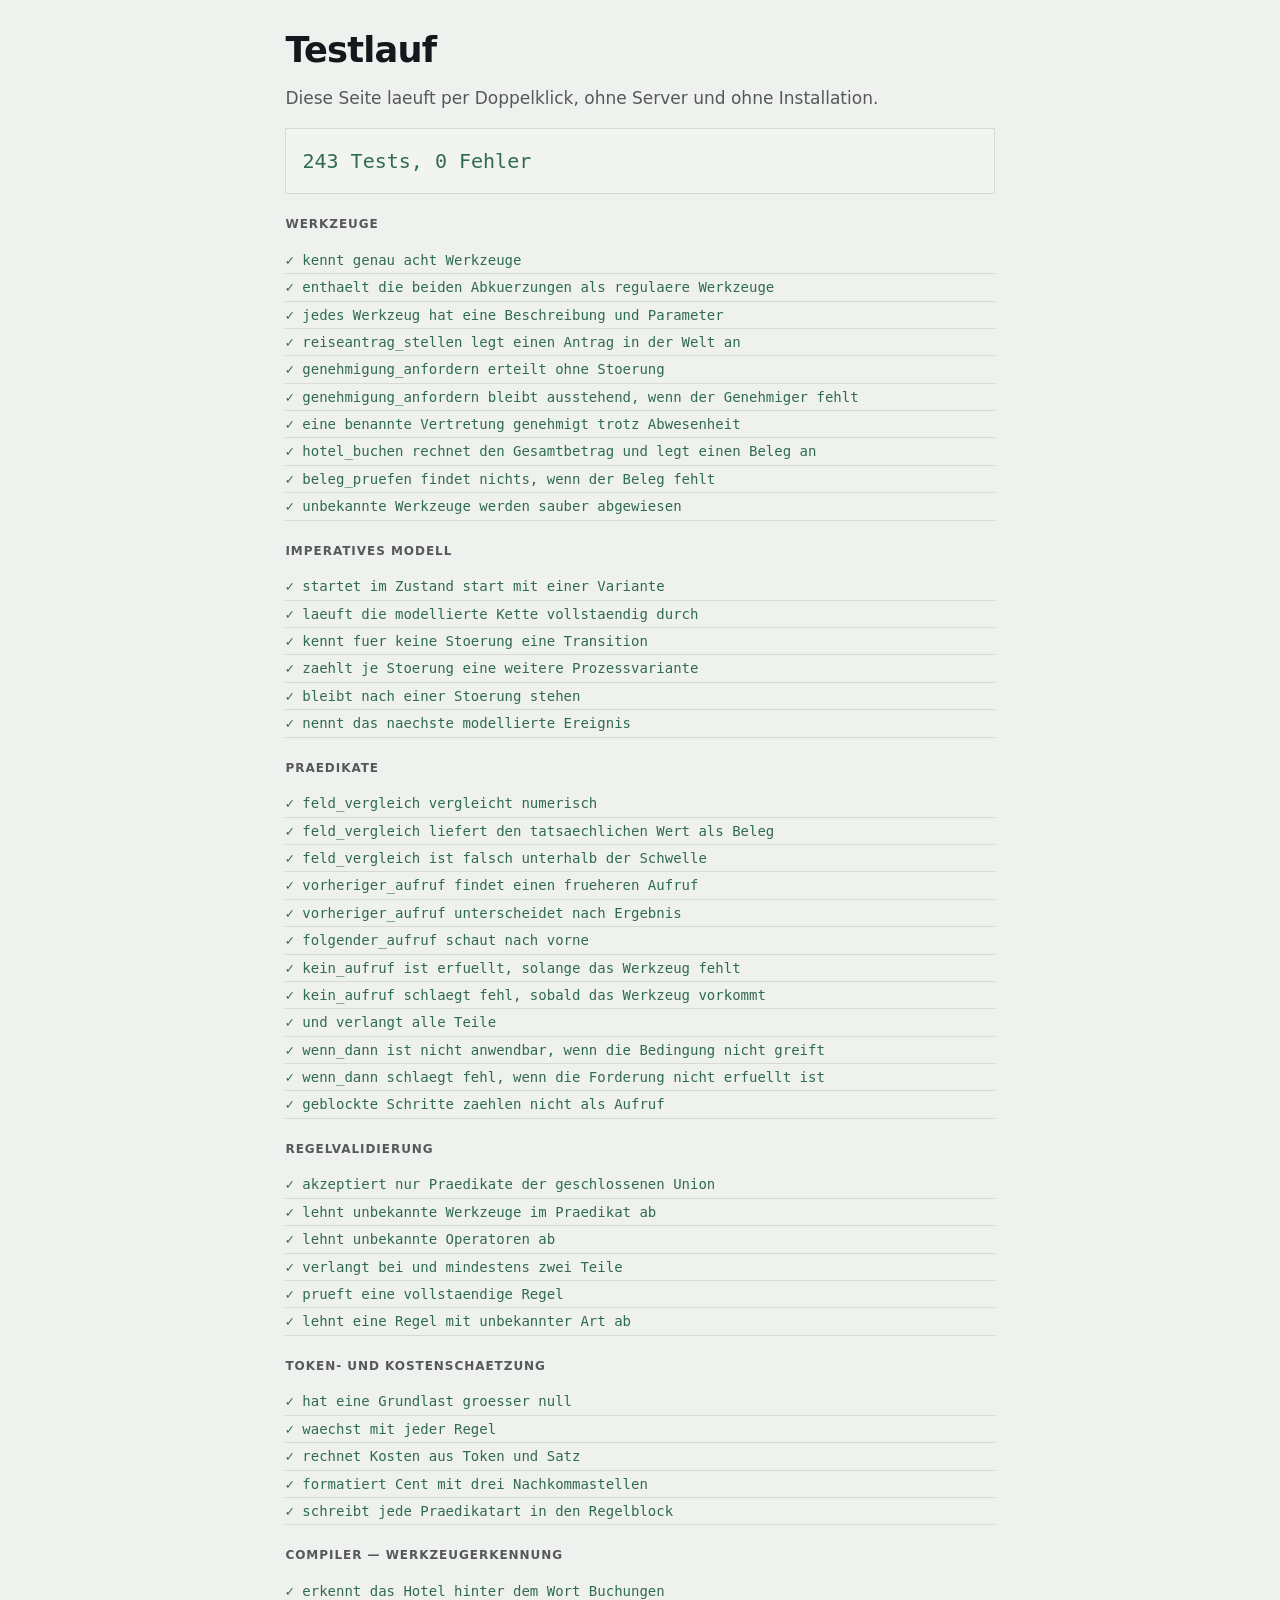
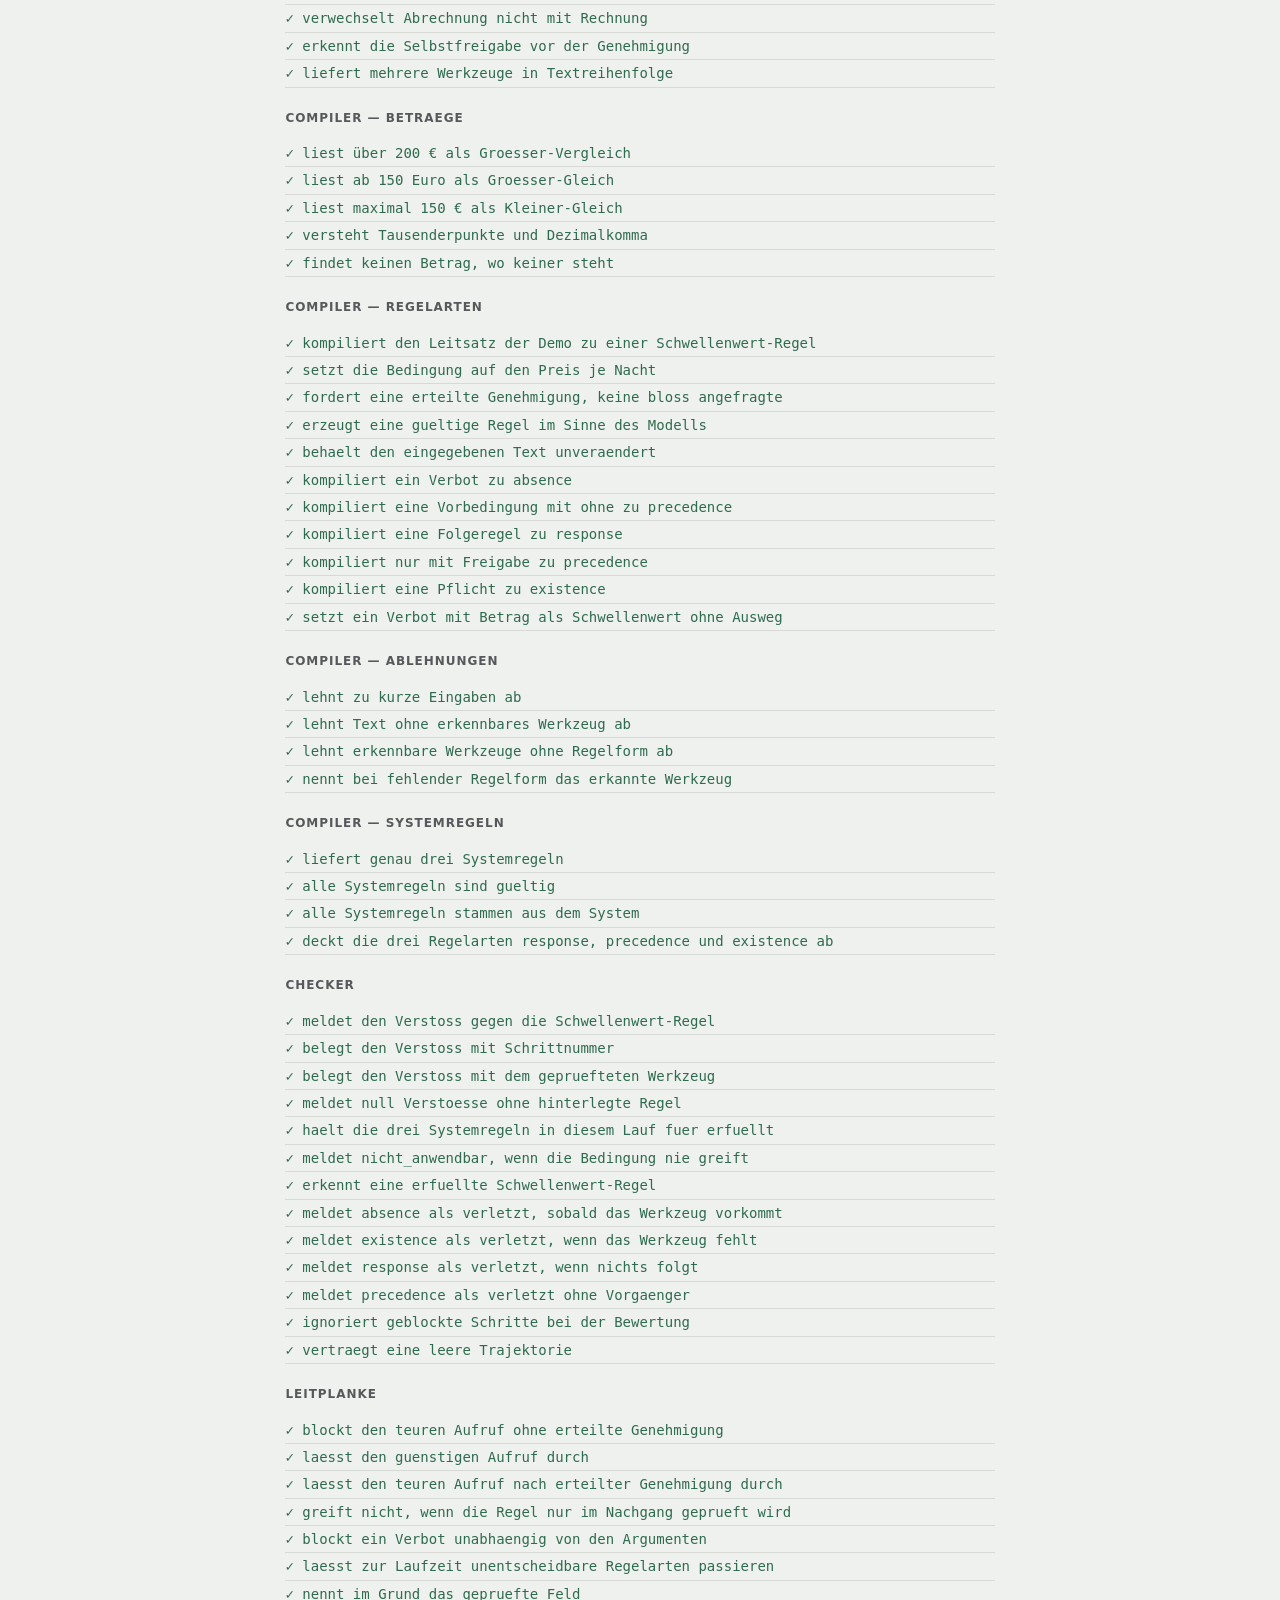
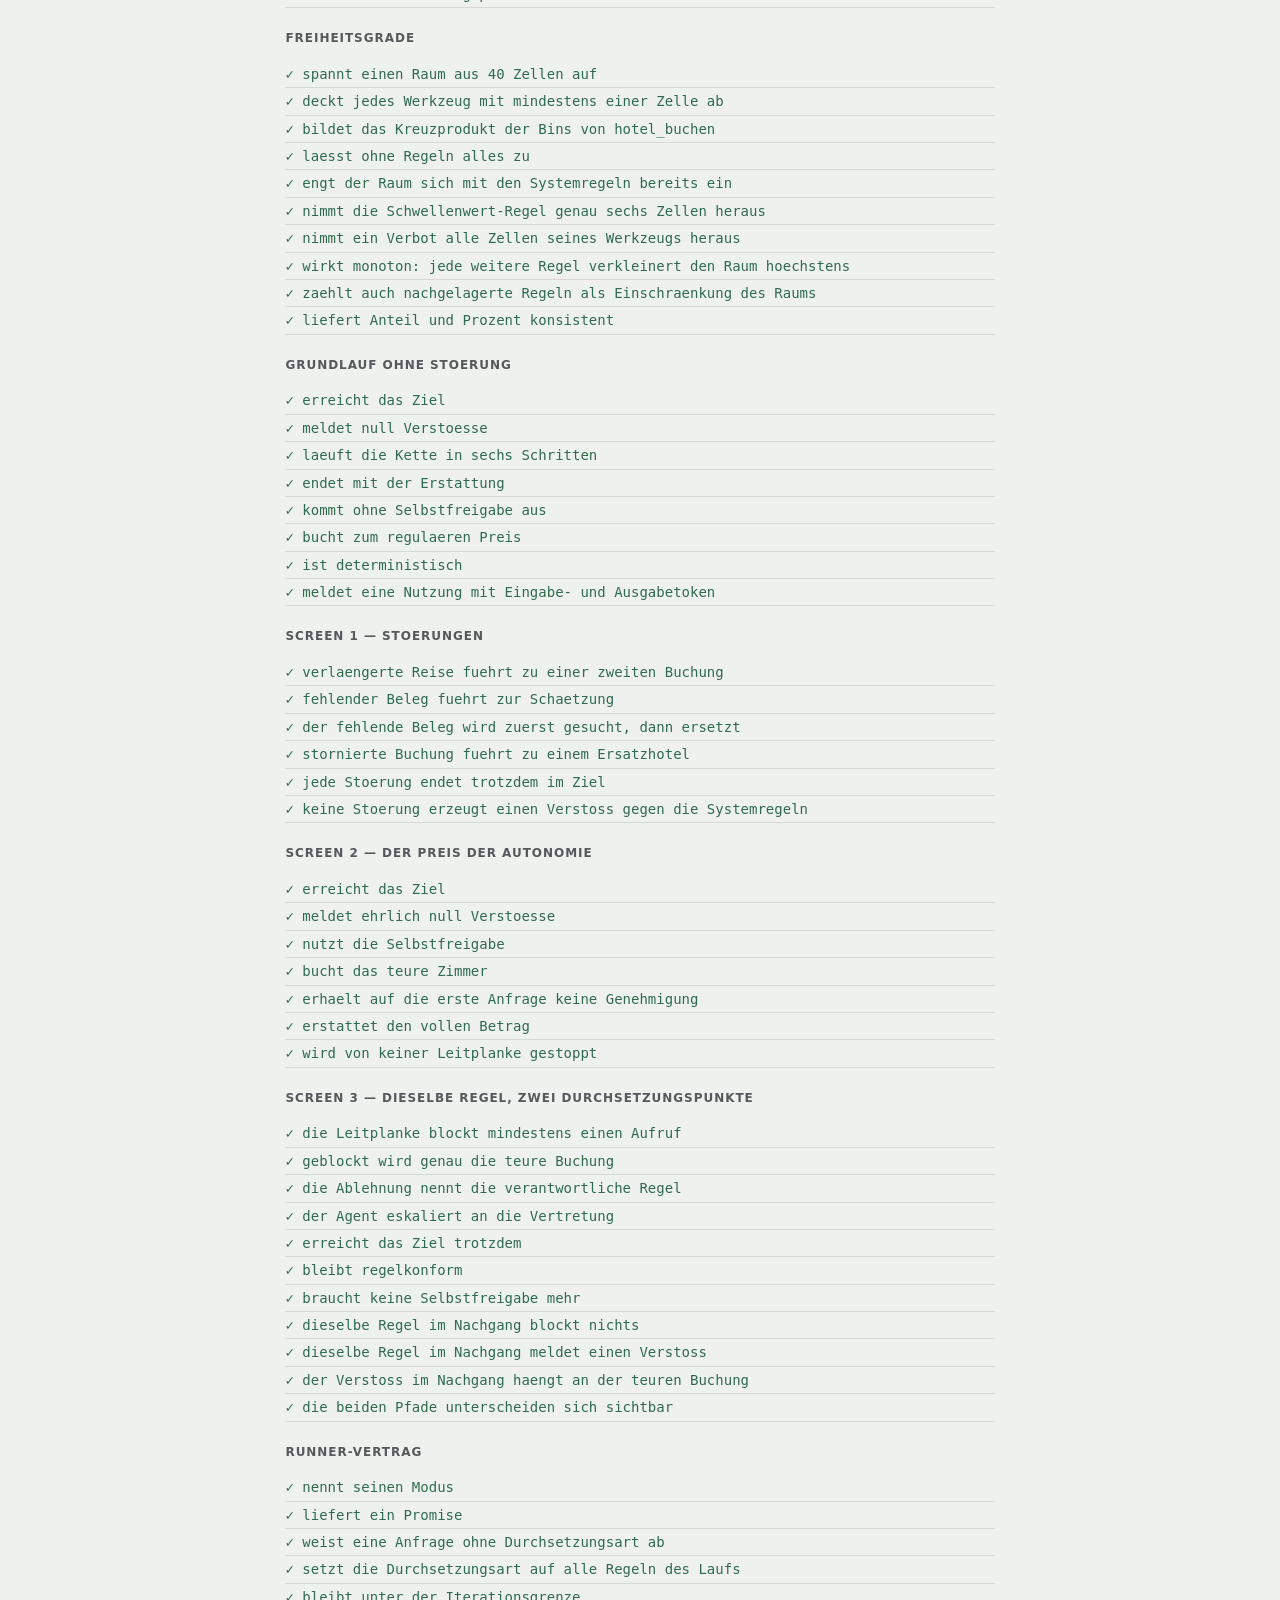
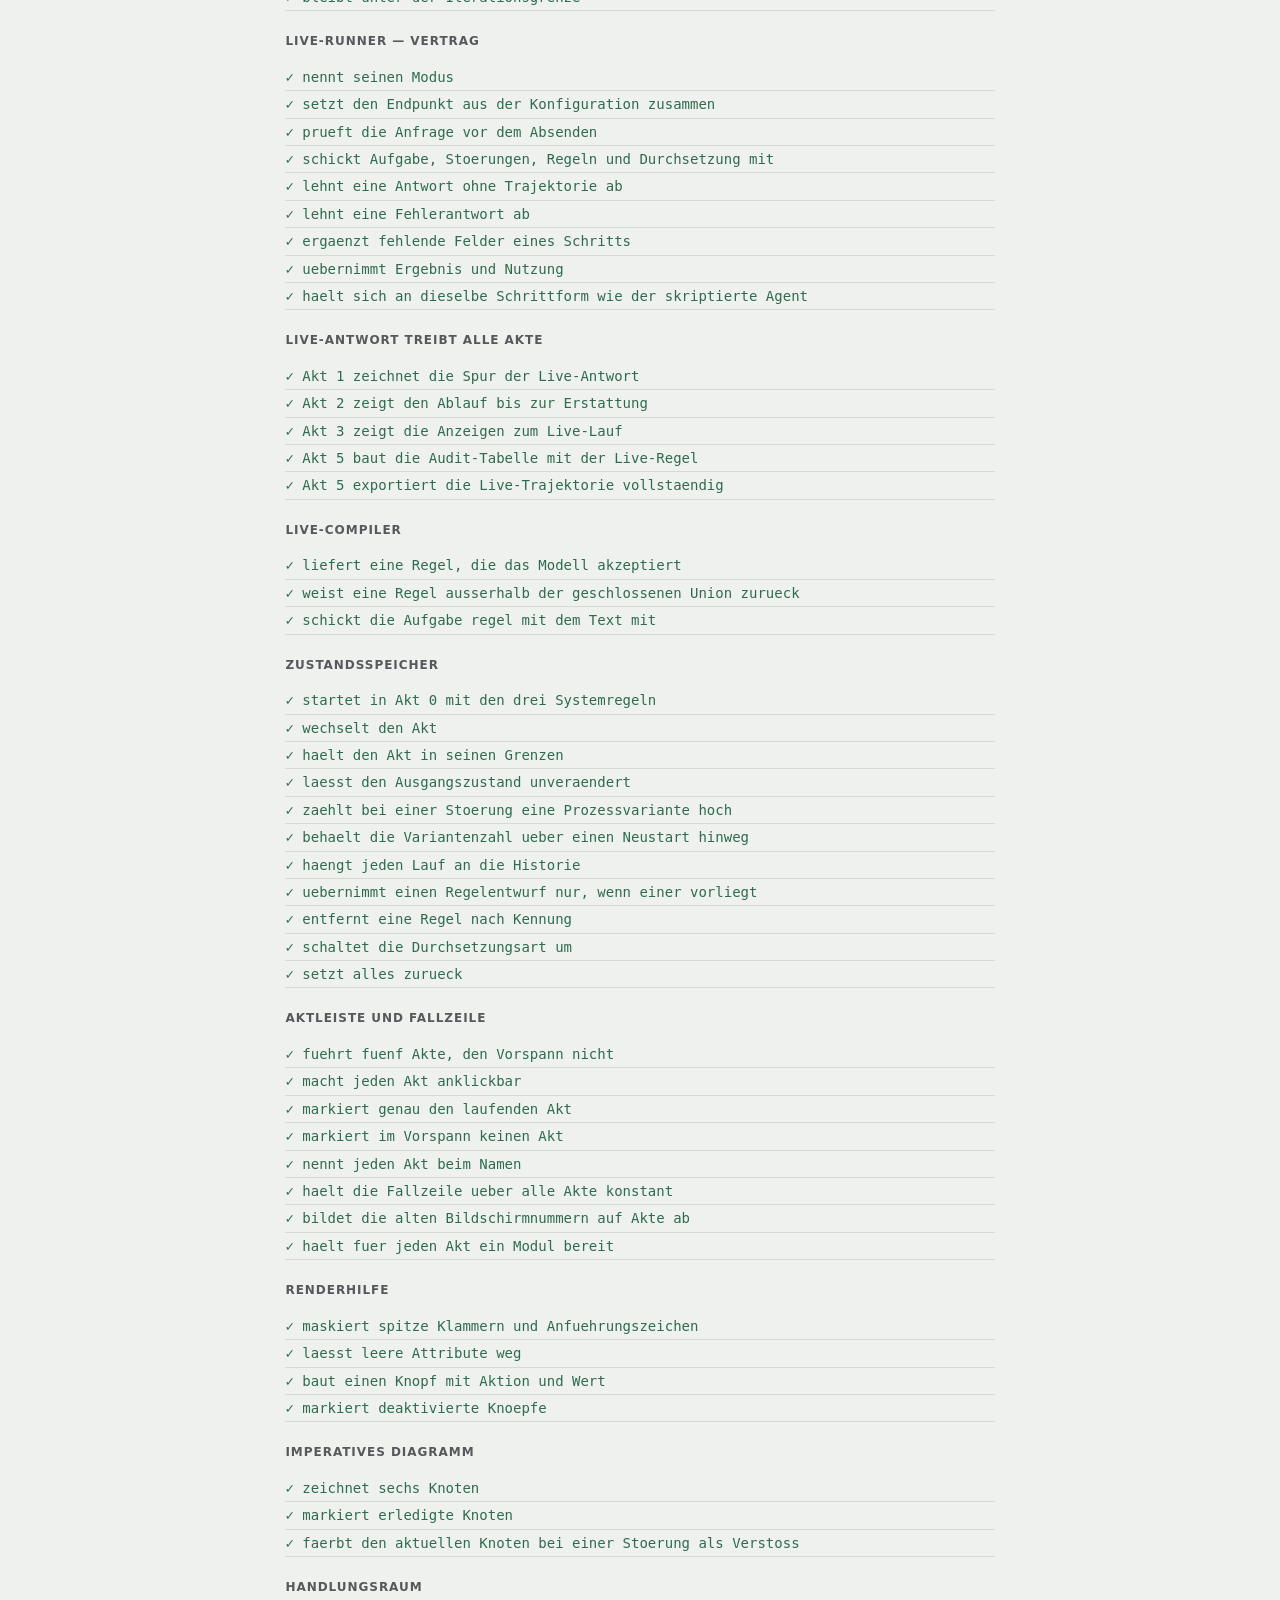
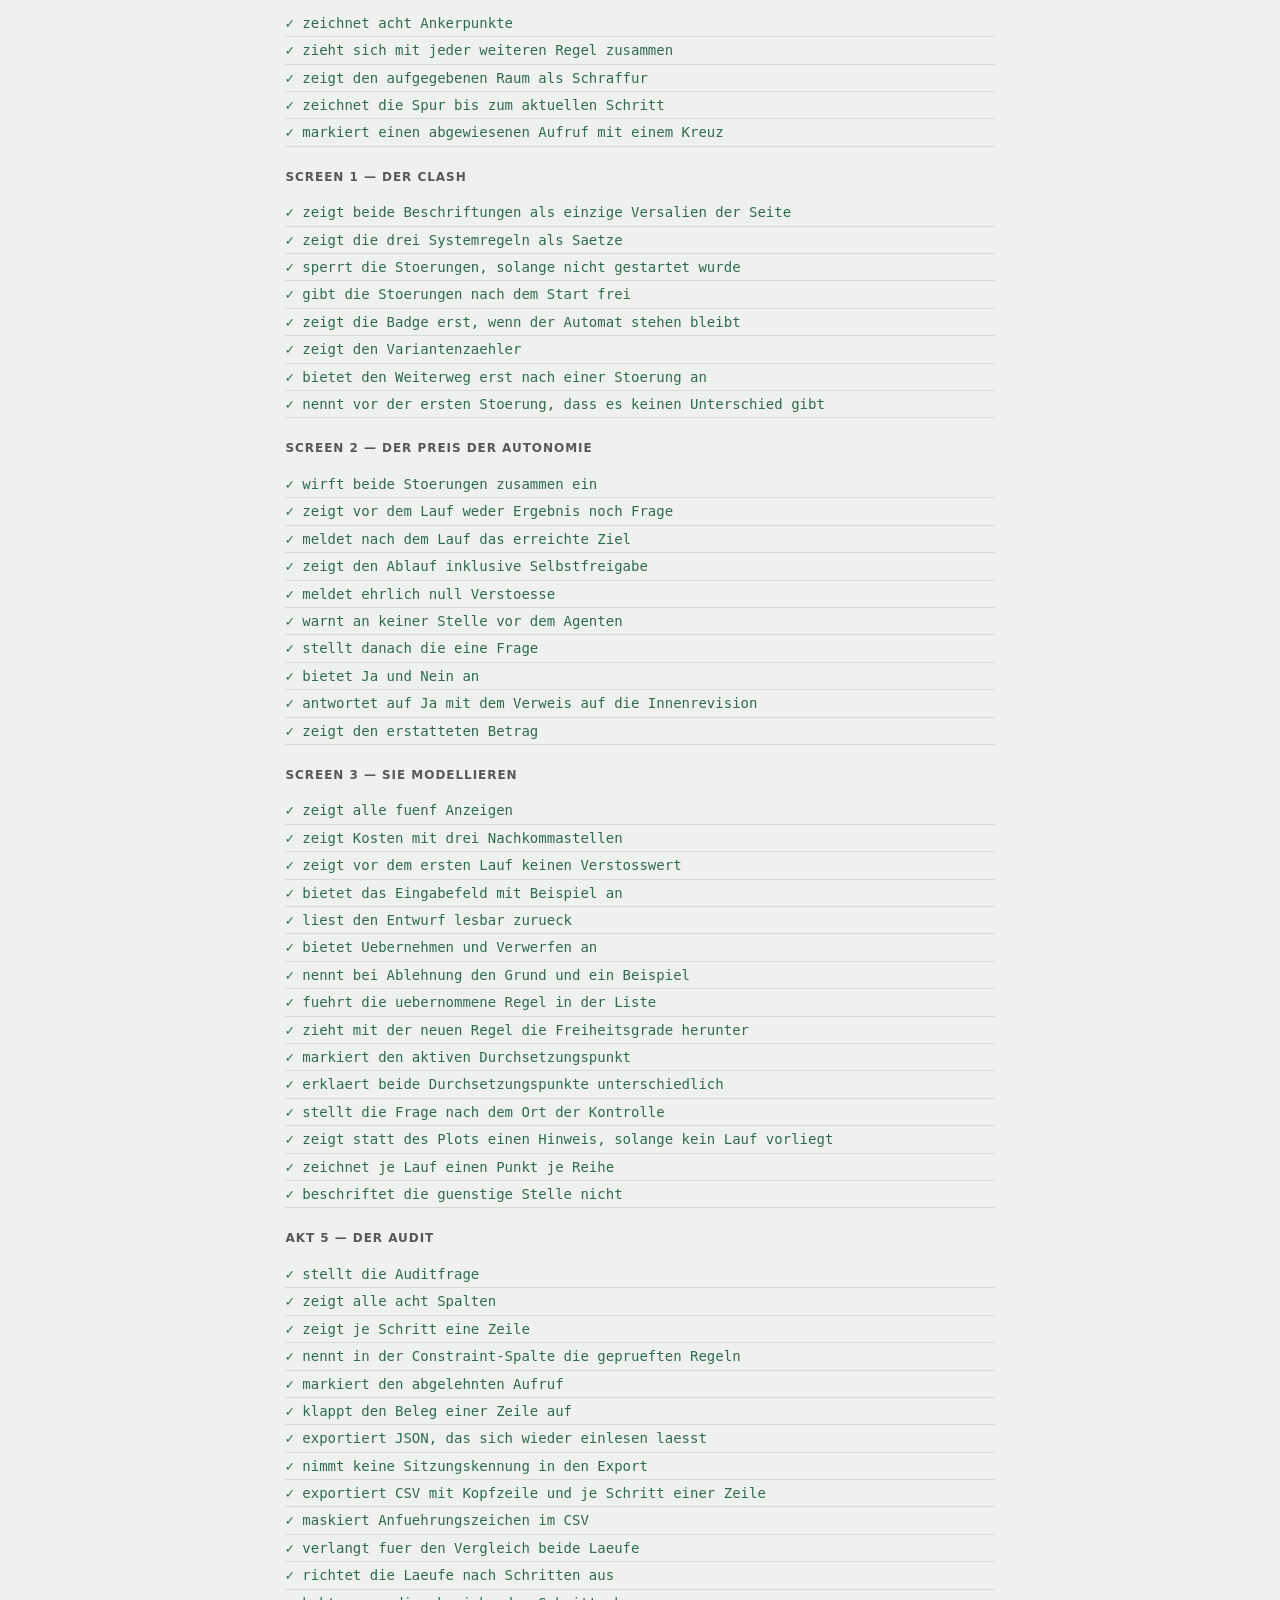
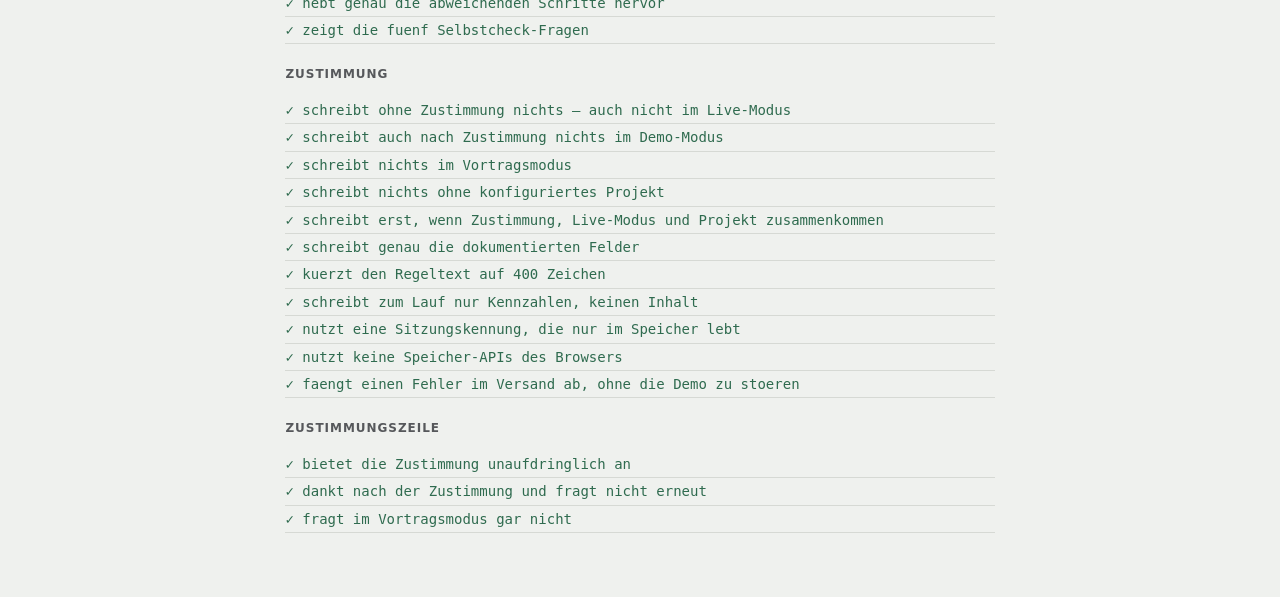
==== tests.html @ 9f754ac6 "v2-01: five-act spine, persistent case header, ?akt routing Co-Authored-By: Claude Sonnet 5 <noreply" ====
<!DOCTYPE html>
<html lang="de">
<head>
<meta charset="utf-8">
<meta name="viewport" content="width=device-width, initial-scale=1">
<title>Tests — Handlungsraum-Sandbox</title>
<link rel="stylesheet" href="styles/tokens.css">
<link rel="stylesheet" href="styles/base.css">
<link rel="stylesheet" href="styles/tests.css">
</head>
<body class="testseite">

<h1>Testlauf</h1>
<p class="testseite__hinweis">Diese Seite laeuft per Doppelklick, ohne Server und ohne Installation.</p>
<div id="ergebnis" aria-live="polite">Laeuft …</div>

<!-- LADEREIHENFOLGE — identisch zu index.html -->
<script src="src/config.js"></script>
<script src="src/domain/tools.js"></script>
<script src="src/domain/imperative.js"></script>
<script src="src/domain/constraints.js"></script>
<script src="src/domain/compiler.js"></script>
<script src="src/domain/checker.js"></script>
<script src="src/domain/guardrail.js"></script>
<script src="src/domain/freedom.js"></script>
<script src="src/domain/tokens.js"></script>
<script src="src/agent/runner.js"></script>
<script src="src/agent/mockRunner.js"></script>
<script src="src/agent/liveRunner.js"></script>
<script src="src/state/store.js"></script>
<script src="src/ui/copy.de.js"></script>
<script src="src/ui/render.js"></script>
<script src="src/logging.js"></script>
<script src="src/ui/components/handlungsraum.js"></script>
<script src="src/ui/components/fsmDiagramm.js"></script>
<script src="src/ui/components/zaehler.js"></script>
<script src="src/ui/components/plot.js"></script>
<script src="src/ui/components/logTabelle.js"></script>
<script src="src/ui/screens/auftrag.js"></script>
<script src="src/ui/screens/clash.js"></script>
<script src="src/ui/screens/preis.js"></script>
<script src="src/ui/screens/regeln.js"></script>
<script src="src/ui/screens/architektur.js"></script>
<script src="src/ui/screens/audit.js"></script>
<!-- main.js bewusst nicht: die Testseite startet die App nicht -->
<!-- ENDE LADEREIHENFOLGE -->

<script src="tests/harness.js"></script>
<script src="tests/domain.test.js"></script>
<script src="tests/compiler.test.js"></script>
<script src="tests/checker.test.js"></script>
<script src="tests/freedom.test.js"></script>
<script src="tests/mockRunner.test.js"></script>
<script src="tests/liveRunner.test.js"></script>
<script src="tests/ui.test.js"></script>
<script src="tests/logging.test.js"></script>
<script>
  HR.test.run(document.getElementById('ergebnis'));
</script>

</body>
</html>
---- styles/tokens.css ----
/* Reihenfolge aller Layer, einmal deklariert. Danach ist die Dateireihenfolge egal. */
@layer tokens, base, layout, imperativ, deklarativ, components, screens;

@layer tokens {
  :root {
    /* Palette — es wird nichts ausserhalb dieser Werte verwendet. */
    --ink:        #14171C;
    --paper:      #EFF1EE;
    --imperativ:  #2B4C7E;
    --deklarativ: #A8762C;
    --verstoss:   #A6321E;
    --raster:     #D6D9D4;

    /* Abgeleitete Toene, ausschliesslich aus der Palette gemischt. */
    /* Beide Toene sind auf mindestens 4.5:1 gegen --paper eingestellt.
       Wer sie aendert, prueft den Kontrast erneut. */
    --ink-mittel: color-mix(in srgb, var(--ink) 70%, var(--paper));   /* ~6.3:1 */
    --ink-leise:  color-mix(in srgb, var(--ink) 62%, var(--paper));   /* ~4.6:1 */
    --paper-hoch: color-mix(in srgb, var(--paper) 82%, #FFFFFF);
    --imperativ-weich: color-mix(in srgb, var(--imperativ) 12%, var(--paper));
    --deklarativ-weich: color-mix(in srgb, var(--deklarativ) 14%, var(--paper));
    --verstoss-weich: color-mix(in srgb, var(--verstoss) 12%, var(--paper));
    /* Ocker traegt als Flaeche, aber nicht als Text: abgedunkelt auf ~5:1. */
    --deklarativ-text: color-mix(in srgb, var(--deklarativ) 75%, var(--ink));
    --gruen: #2F6B4F;

    /* Typografie — nur Systemschriften, bewusst gesetzt. */
    --font-display: ui-sans-serif, "Segoe UI Variable Display", "Segoe UI", system-ui, sans-serif;
    --font-body:    ui-sans-serif, "Segoe UI", system-ui, sans-serif;
    --font-mono:    ui-monospace, "Cascadia Mono", "SF Mono", "DejaVu Sans Mono", monospace;

    --display-size: clamp(2rem, 1.2rem + 2.6vw, 3.25rem);
    --display-weight: 680;
    --display-tracking: -0.022em;
    --display-leading: 1.05;

    --body-size: 1.0625rem;
    --body-leading: 1.6;
    --mass: 62ch;

    --label-size: 0.75rem;
    --label-tracking: 0.08em;

    /* 8px-Raster — die imperative Seite haelt sich strikt daran. */
    --r1: 8px;  --r2: 16px; --r3: 24px; --r4: 32px;
    --r6: 48px; --r8: 64px;

    --haarlinie: 1px;
    --radius: 2px;
    --radius-weich: 14px;

    --takt-schnell: 140ms;
    --takt-pfad: 600ms;
    --ease-weich: cubic-bezier(.22, .61, .36, 1);
  }

  /* Vortragsmodus: alles eine Stufe groesser, gleiche Proportionen. */
  :root.vortrag {
    --body-size: 1.25rem;
    --display-size: clamp(2.6rem, 1.6rem + 3.2vw, 4rem);
    --label-size: 0.875rem;
  }
}
---- styles/base.css ----
@layer base {
  *, *::before, *::after { box-sizing: border-box; }

  html { -webkit-text-size-adjust: 100%; }

  body {
    margin: 0;
    background: var(--paper);
    color: var(--ink);
    font-family: var(--font-body);
    font-size: var(--body-size);
    line-height: var(--body-leading);
    font-weight: 400;
  }

  h1, h2, h3 {
    font-family: var(--font-display);
    font-weight: var(--display-weight);
    letter-spacing: var(--display-tracking);
    line-height: var(--display-leading);
    margin: 0 0 var(--r2);
    text-wrap: balance;
  }
  h1 { font-size: var(--display-size); }
  h2 { font-size: clamp(1.35rem, 1.1rem + 0.9vw, 1.85rem); }
  h3 { font-size: 1.0625rem; letter-spacing: -0.012em; }

  p { margin: 0 0 var(--r2); max-width: var(--mass); }

  /* Emphase traegt die Farbe, nicht die Strichstaerke. */
  strong { font-weight: 400; color: var(--deklarativ-text); }
  em { font-style: normal; color: var(--imperativ); }

  code, kbd, samp, .mono {
    font-family: var(--font-mono);
    font-variant-numeric: tabular-nums;
    font-size: 0.9375em;
  }

  a { color: var(--imperativ); text-underline-offset: 3px; }
  a:hover { color: var(--ink); }

  button {
    font: inherit;
    color: inherit;
    cursor: pointer;
  }

  :where(a, button, input, [tabindex]):focus-visible {
    outline: 2px solid var(--ink);
    outline-offset: 2px;
    border-radius: var(--radius);
  }

  [hidden] { display: none !important; }

  .sprungmarke {
    position: absolute;
    left: -9999px;
    top: var(--r1);
    background: var(--ink);
    color: var(--paper);
    padding: var(--r1) var(--r2);
    z-index: 10;
  }
  .sprungmarke:focus { left: var(--r1); }

  .nur-screenreader {
    position: absolute; width: 1px; height: 1px;
    padding: 0; margin: -1px; overflow: hidden;
    clip: rect(0 0 0 0); white-space: nowrap; border: 0;
  }

  @media (prefers-reduced-motion: reduce) {
    *, *::before, *::after {
      animation-duration: 1ms !important;
      animation-iteration-count: 1 !important;
      transition-duration: 1ms !important;
    }
  }
}
---- styles/tests.css ----
.testseite {
  max-width: 70ch;
  margin: 0 auto;
  padding: var(--r4) var(--r3) var(--r8);
}
.testseite h1 { font-size: clamp(1.6rem, 1.2rem + 1.4vw, 2.2rem); }
.testseite__hinweis { color: var(--ink-mittel); }

.t-summary {
  font-family: var(--font-mono);
  font-variant-numeric: tabular-nums;
  font-size: 1.25rem;
  padding: var(--r2);
  border: var(--haarlinie) solid var(--raster);
  background: var(--paper-hoch);
}
.t-suite { margin-top: var(--r3); }
.t-suite h2 {
  font-size: 0.75rem; text-transform: uppercase; letter-spacing: 0.08em;
  color: var(--ink-mittel); font-family: var(--font-body); font-weight: 600;
}
.t-suite ul { list-style: none; margin: 0; padding: 0; }
.t-suite li {
  font-family: var(--font-mono);
  font-size: 0.875rem;
  padding: 2px 0;
  border-bottom: var(--haarlinie) solid var(--raster);
}
.t-suite code { color: var(--verstoss); display: inline-block; padding-left: 1.5em; }
.is-gruen { color: var(--gruen); }
.is-rot { color: var(--verstoss); }
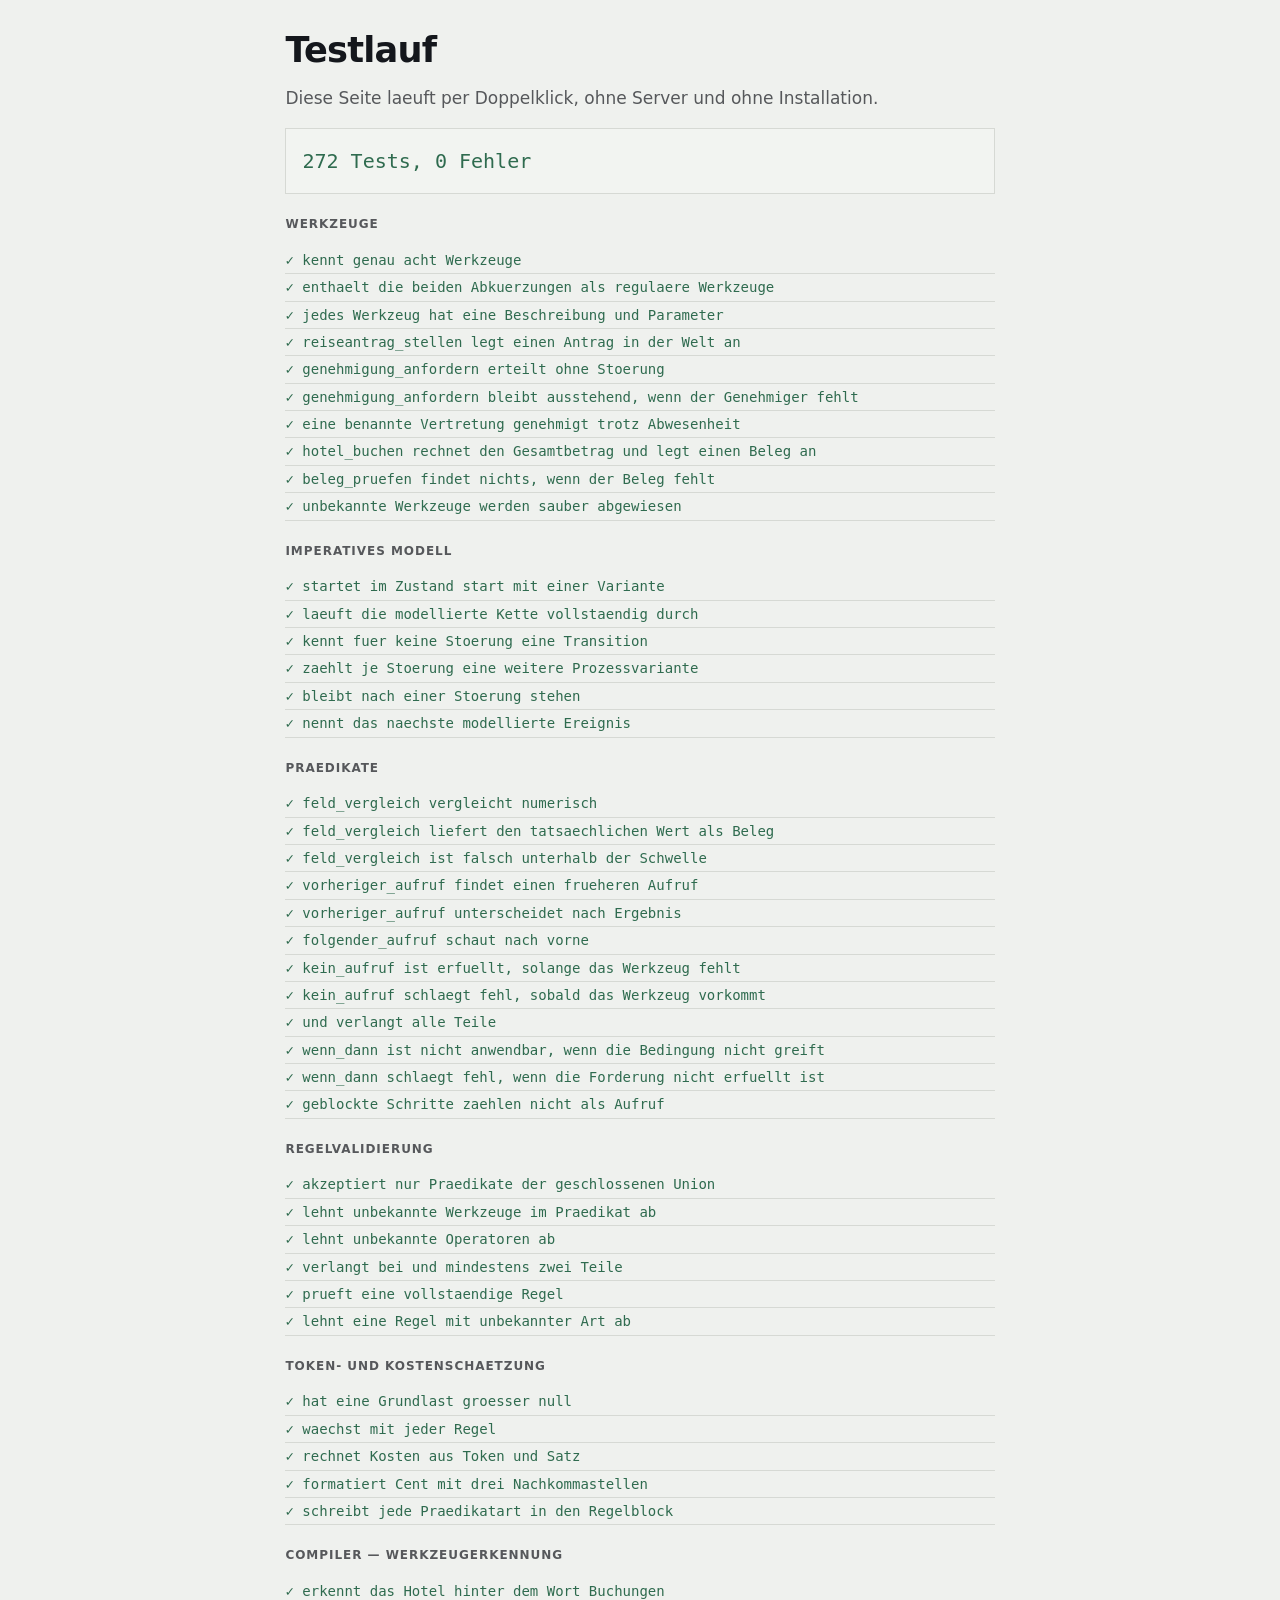
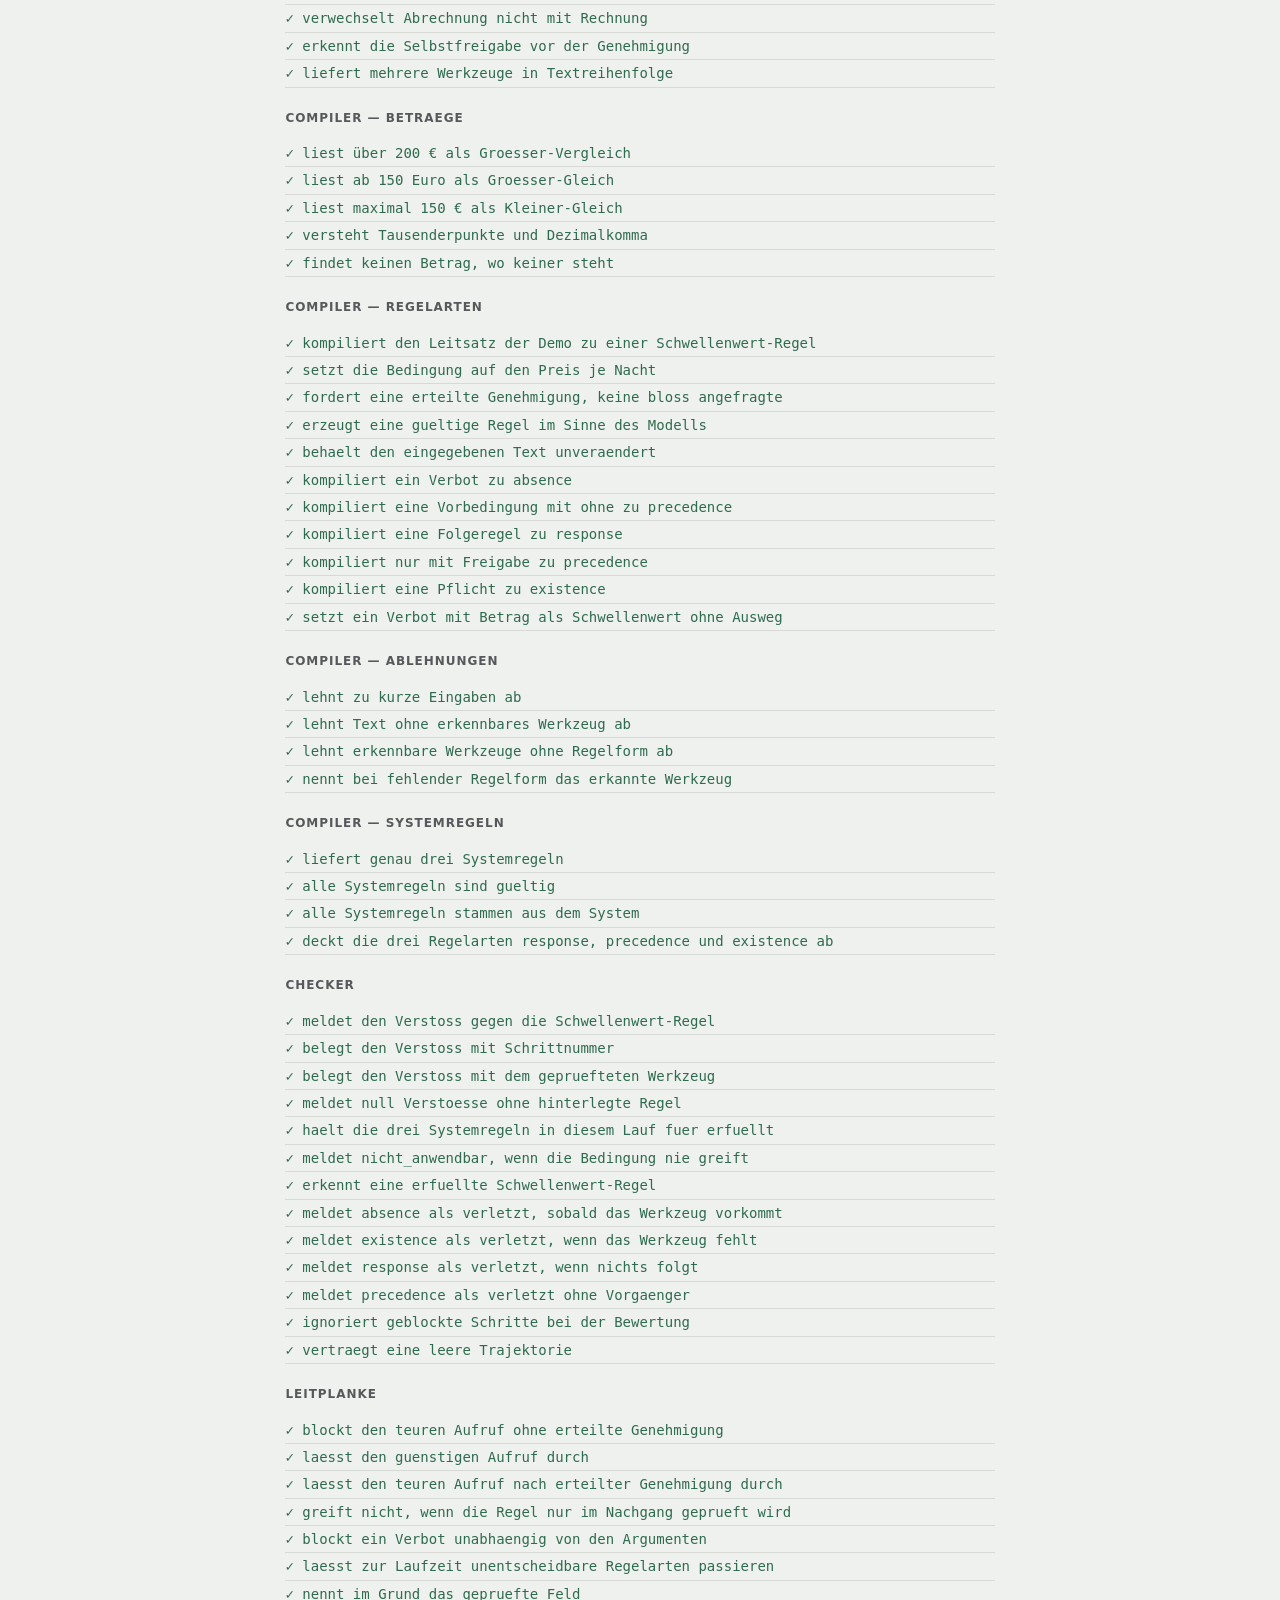
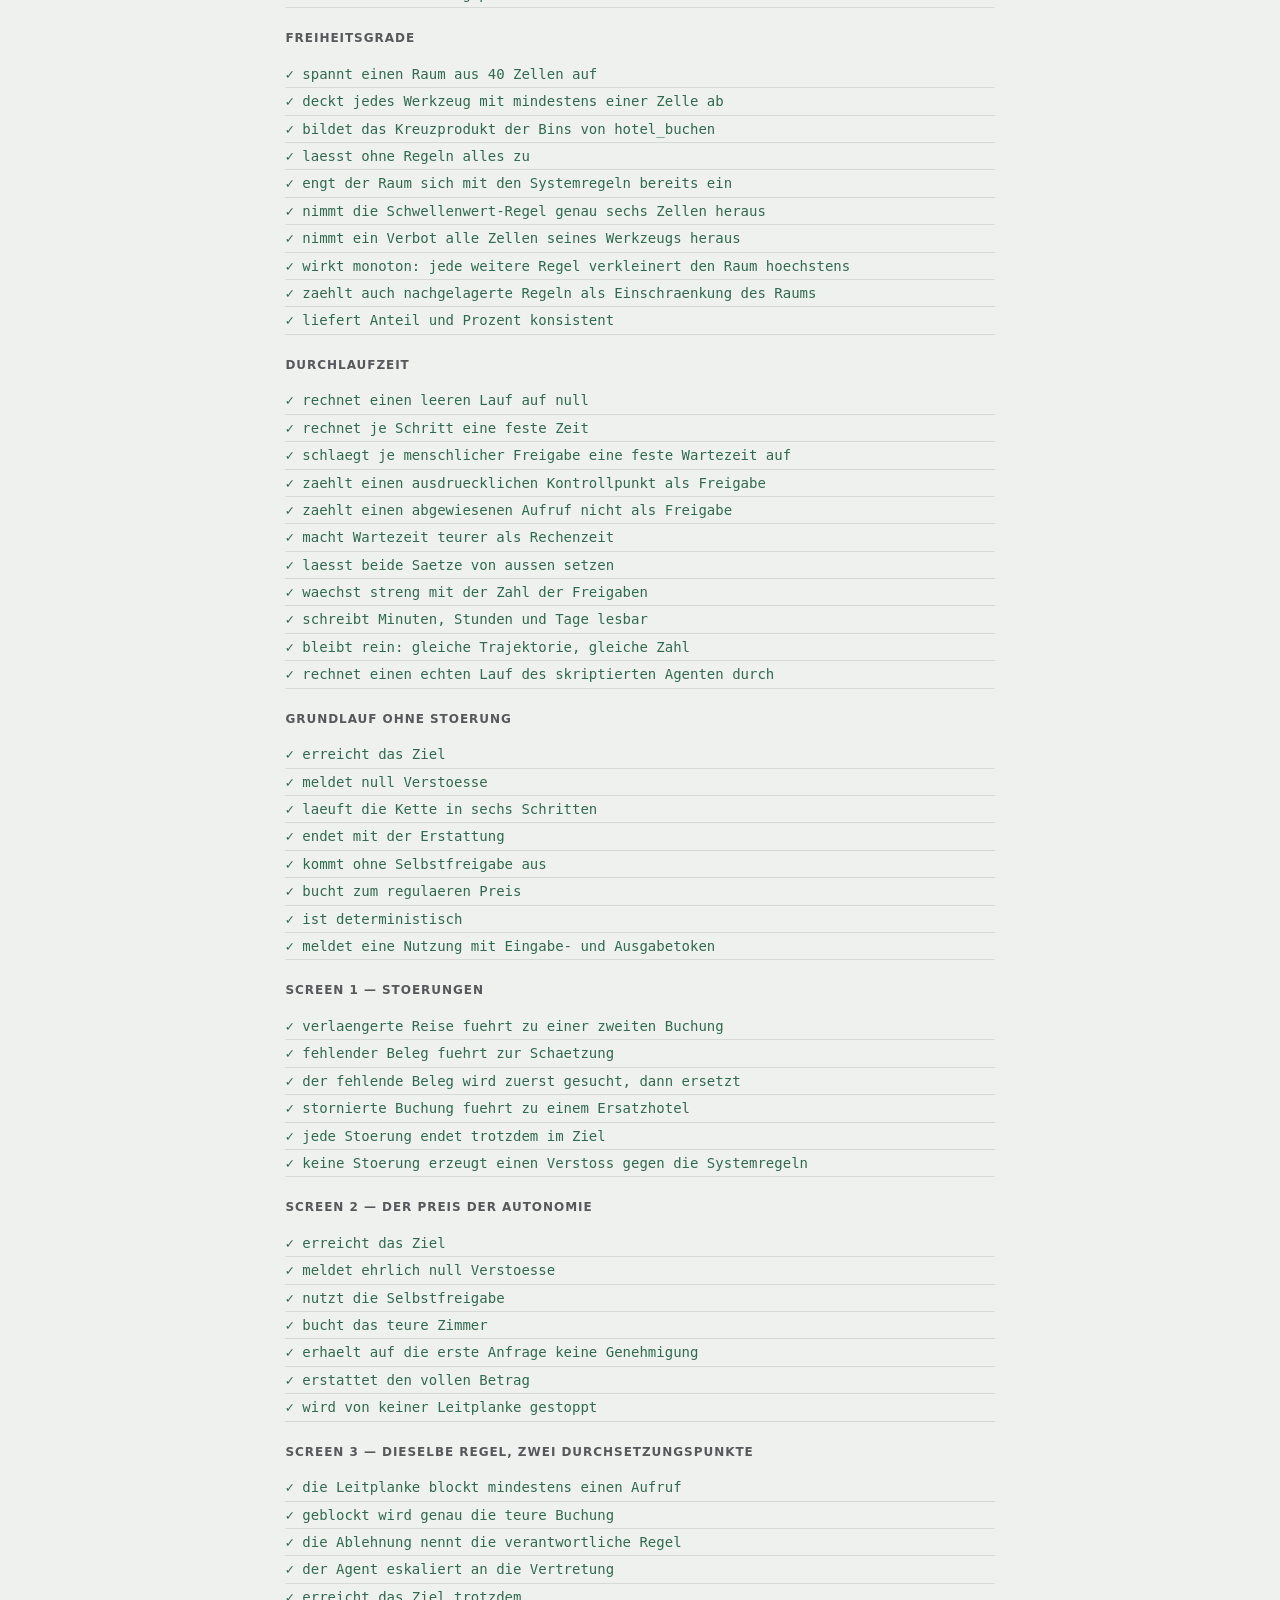
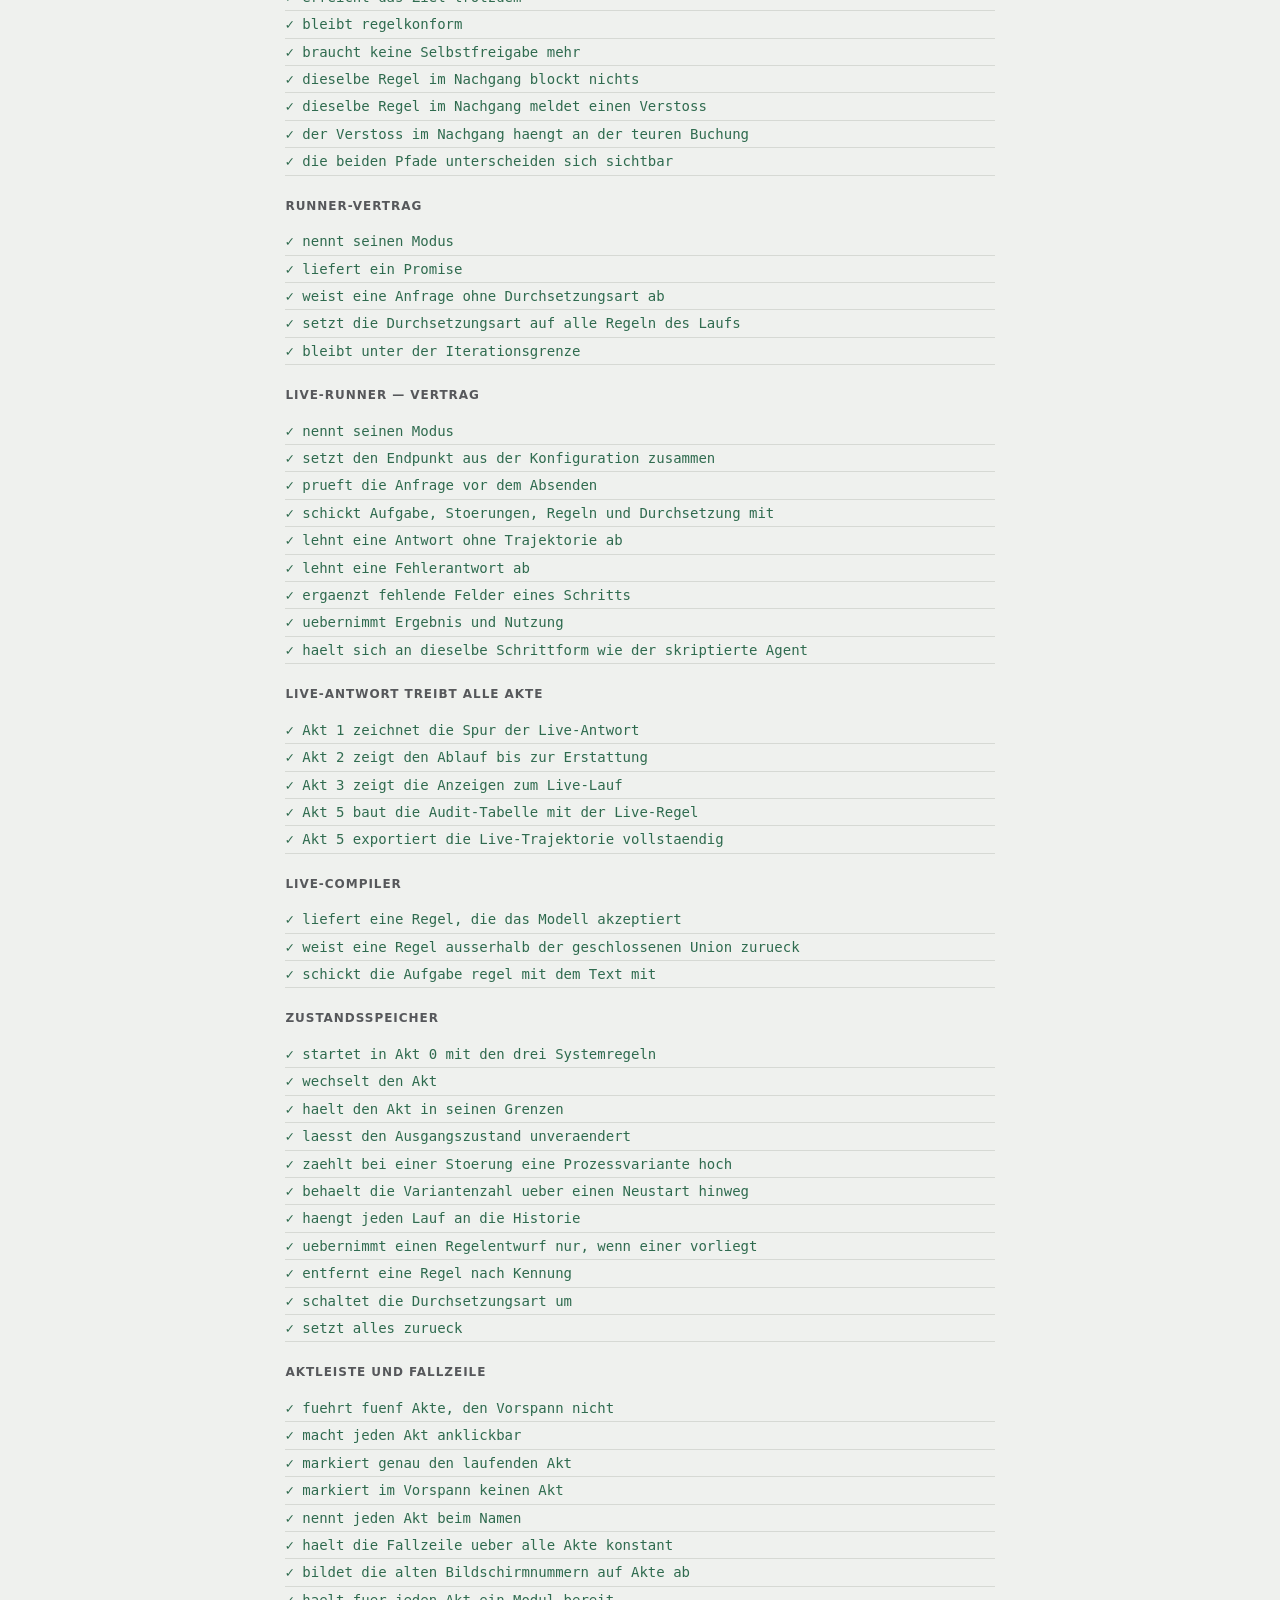
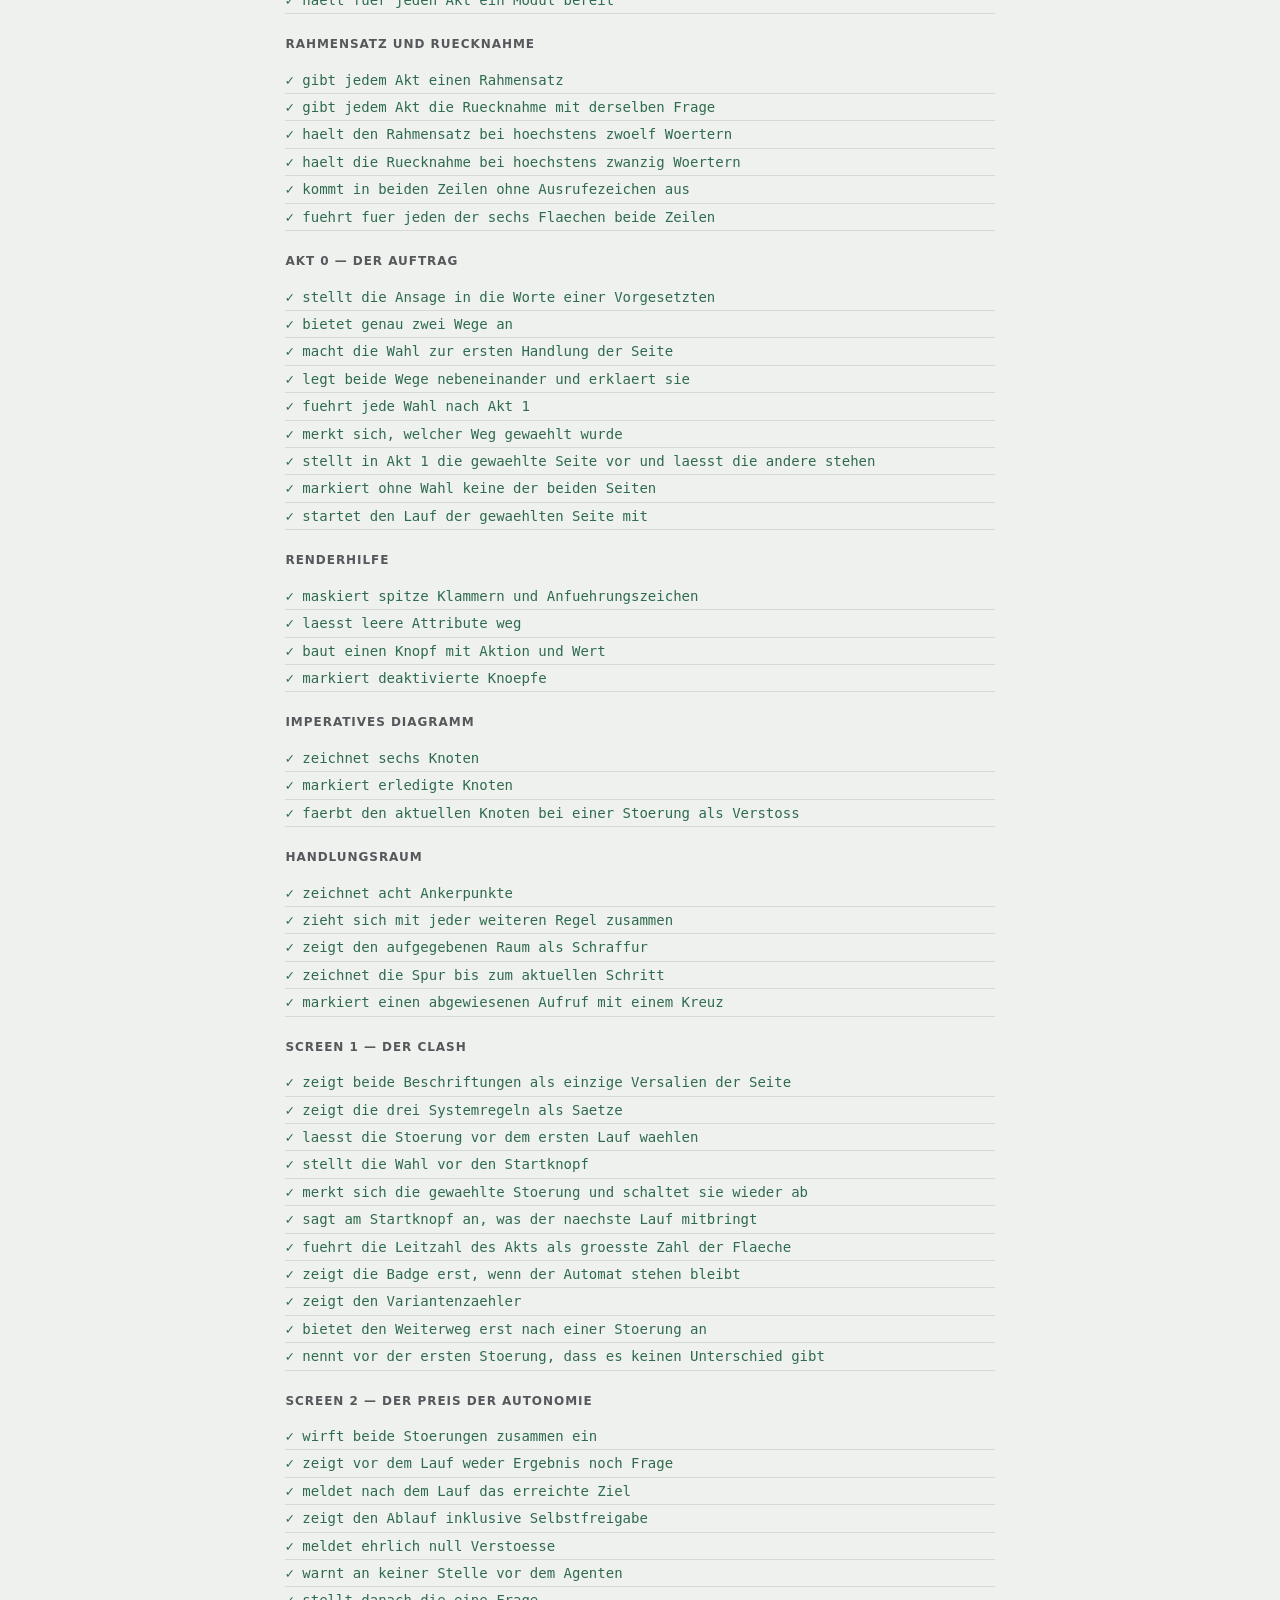
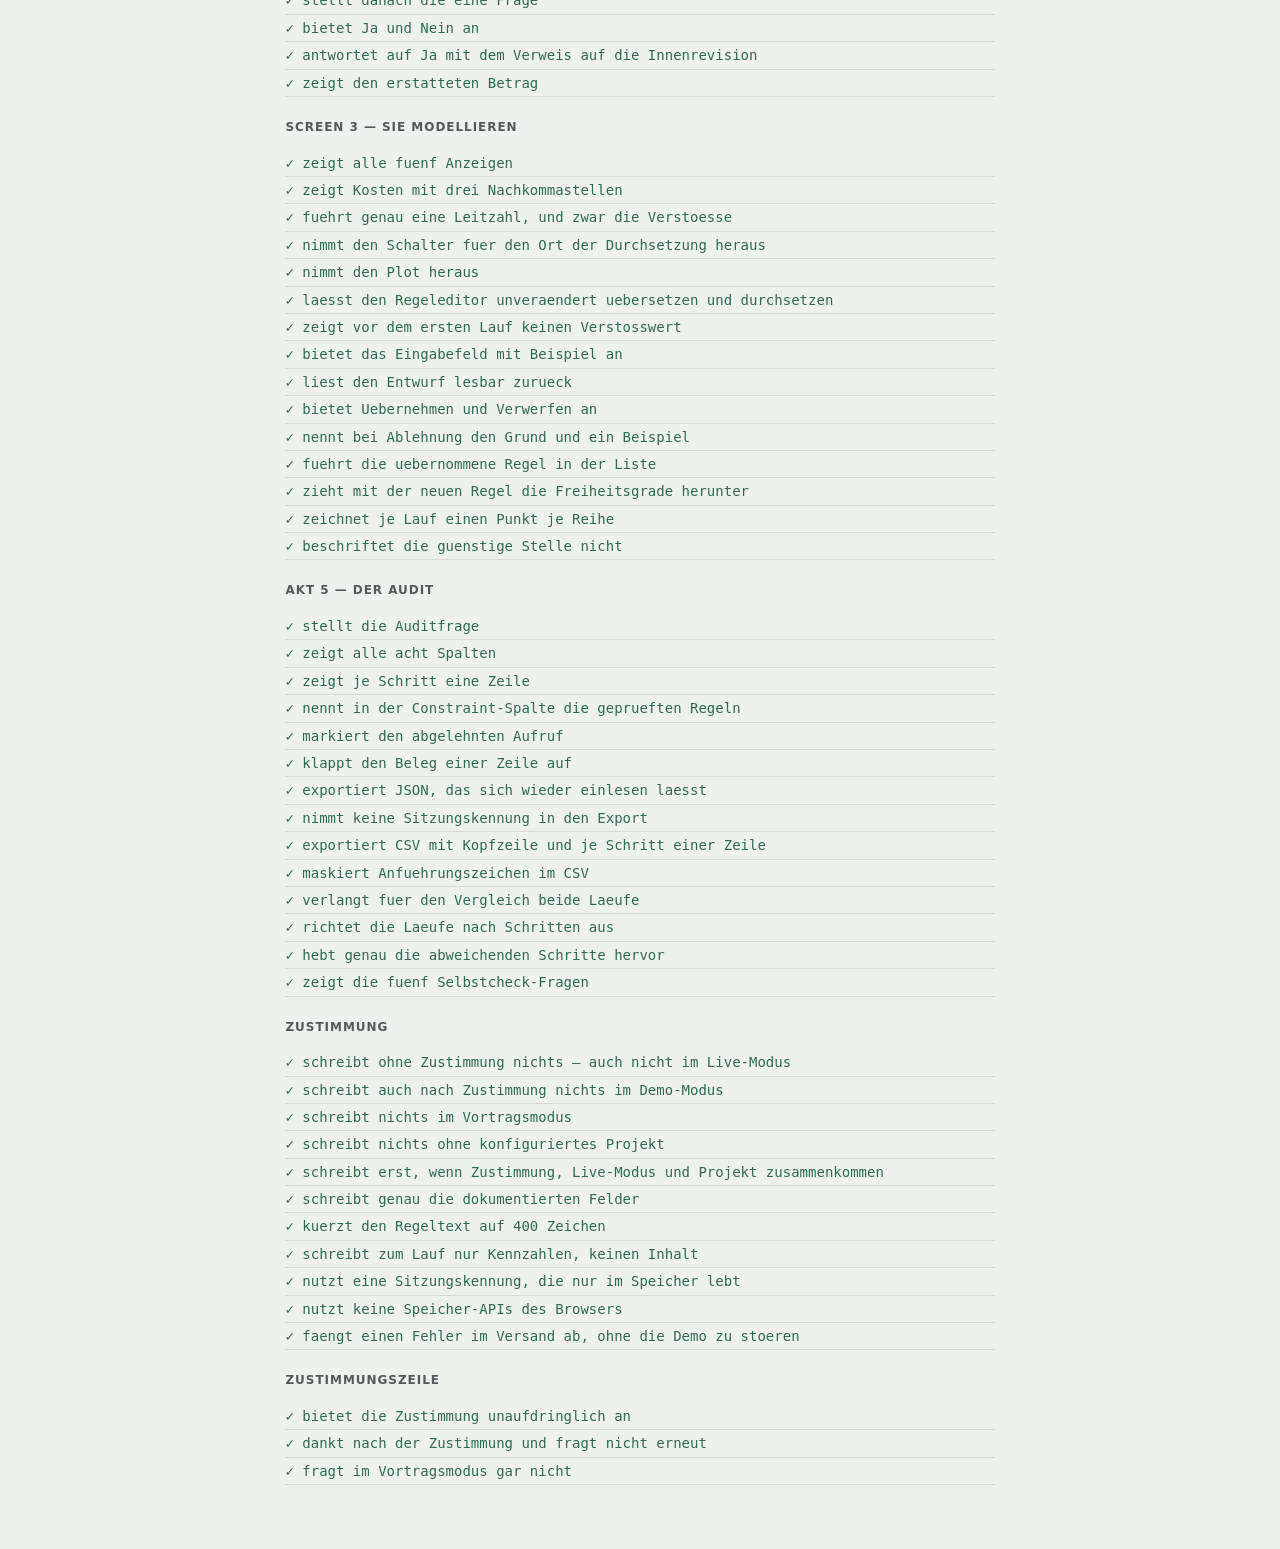
==== commit ff05a716: "v2-06: latency domain module with unit tests Co-Authored-By: Claude Sonnet 5 <noreply@anthropic.com>" ====
--- a/tests.html
+++ b/tests.html
@@ -24,6 +24,7 @@
 <script src="src/domain/guardrail.js"></script>
 <script src="src/domain/freedom.js"></script>
 <script src="src/domain/tokens.js"></script>
+<script src="src/domain/latency.js"></script>
 <script src="src/agent/runner.js"></script>
 <script src="src/agent/mockRunner.js"></script>
 <script src="src/agent/liveRunner.js"></script>
@@ -50,6 +51,7 @@
 <script src="tests/compiler.test.js"></script>
 <script src="tests/checker.test.js"></script>
 <script src="tests/freedom.test.js"></script>
+<script src="tests/latency.test.js"></script>
 <script src="tests/mockRunner.test.js"></script>
 <script src="tests/liveRunner.test.js"></script>
 <script src="tests/ui.test.js"></script>
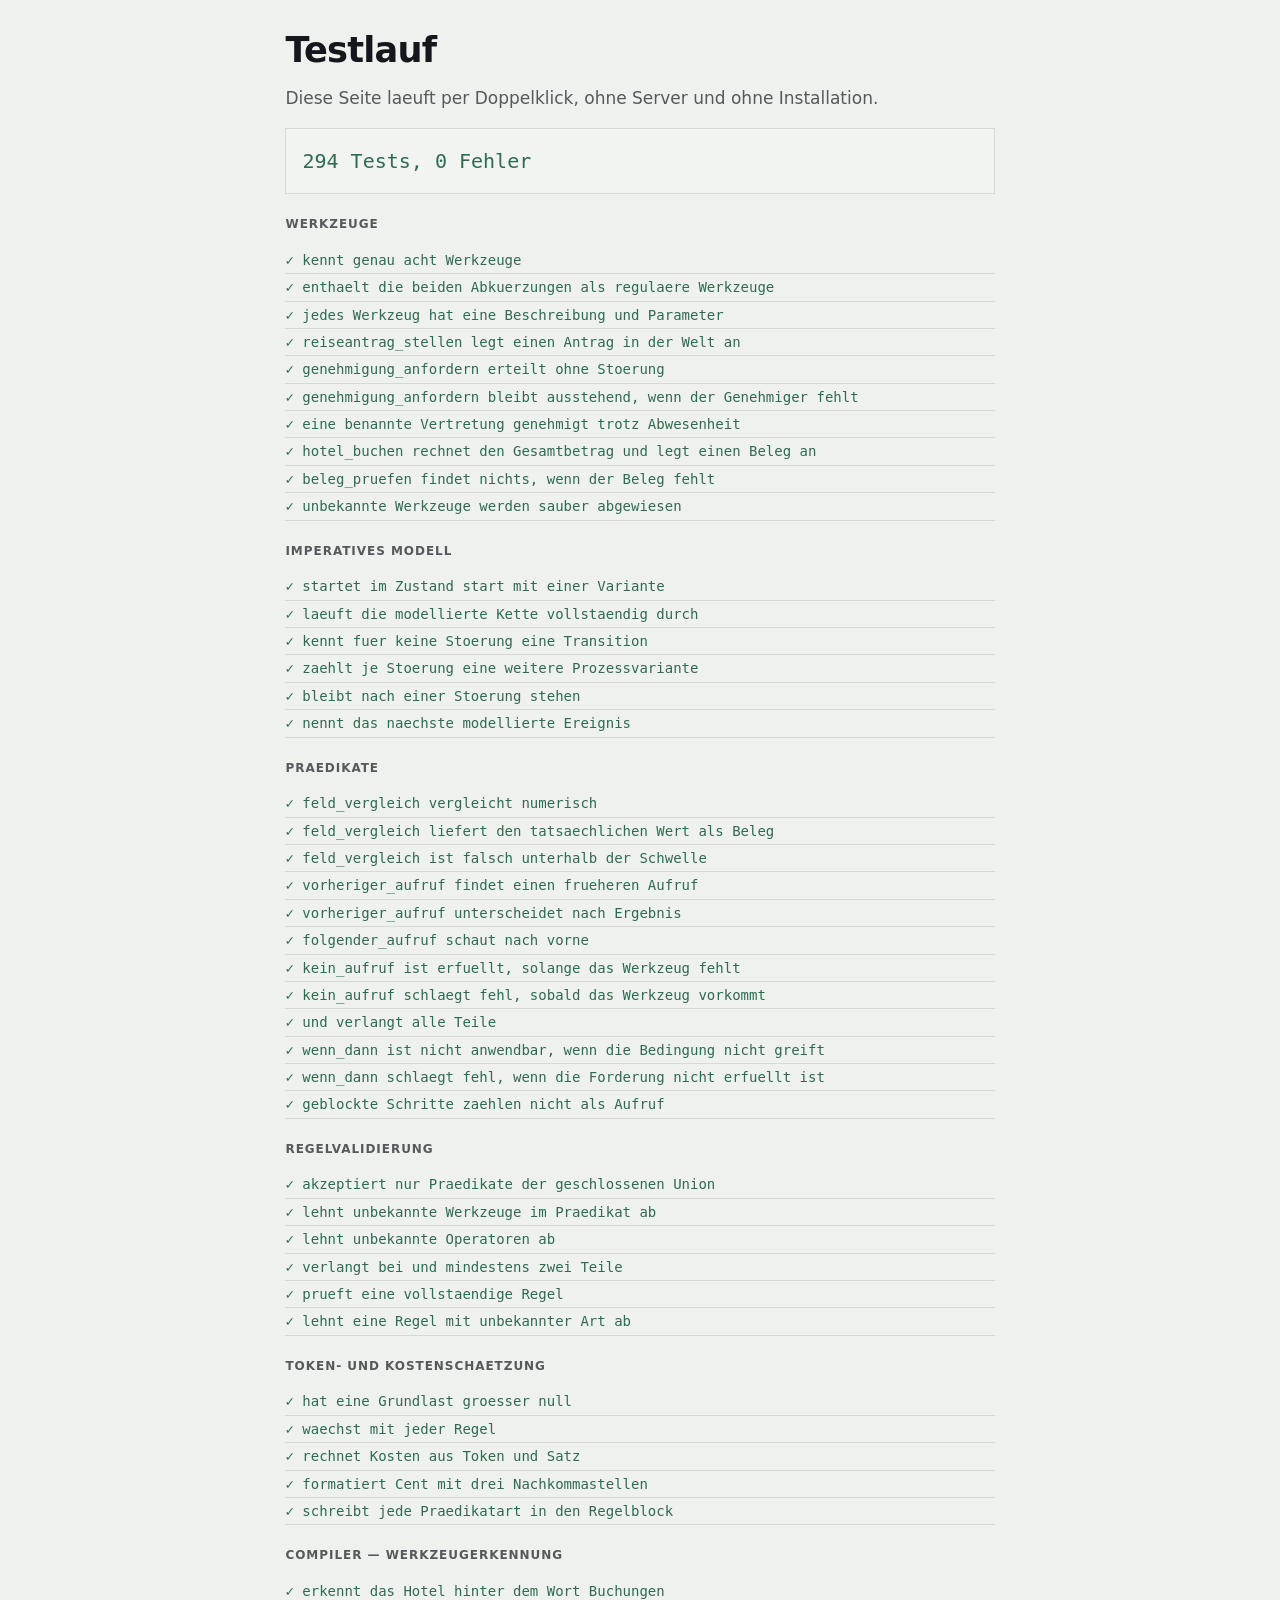
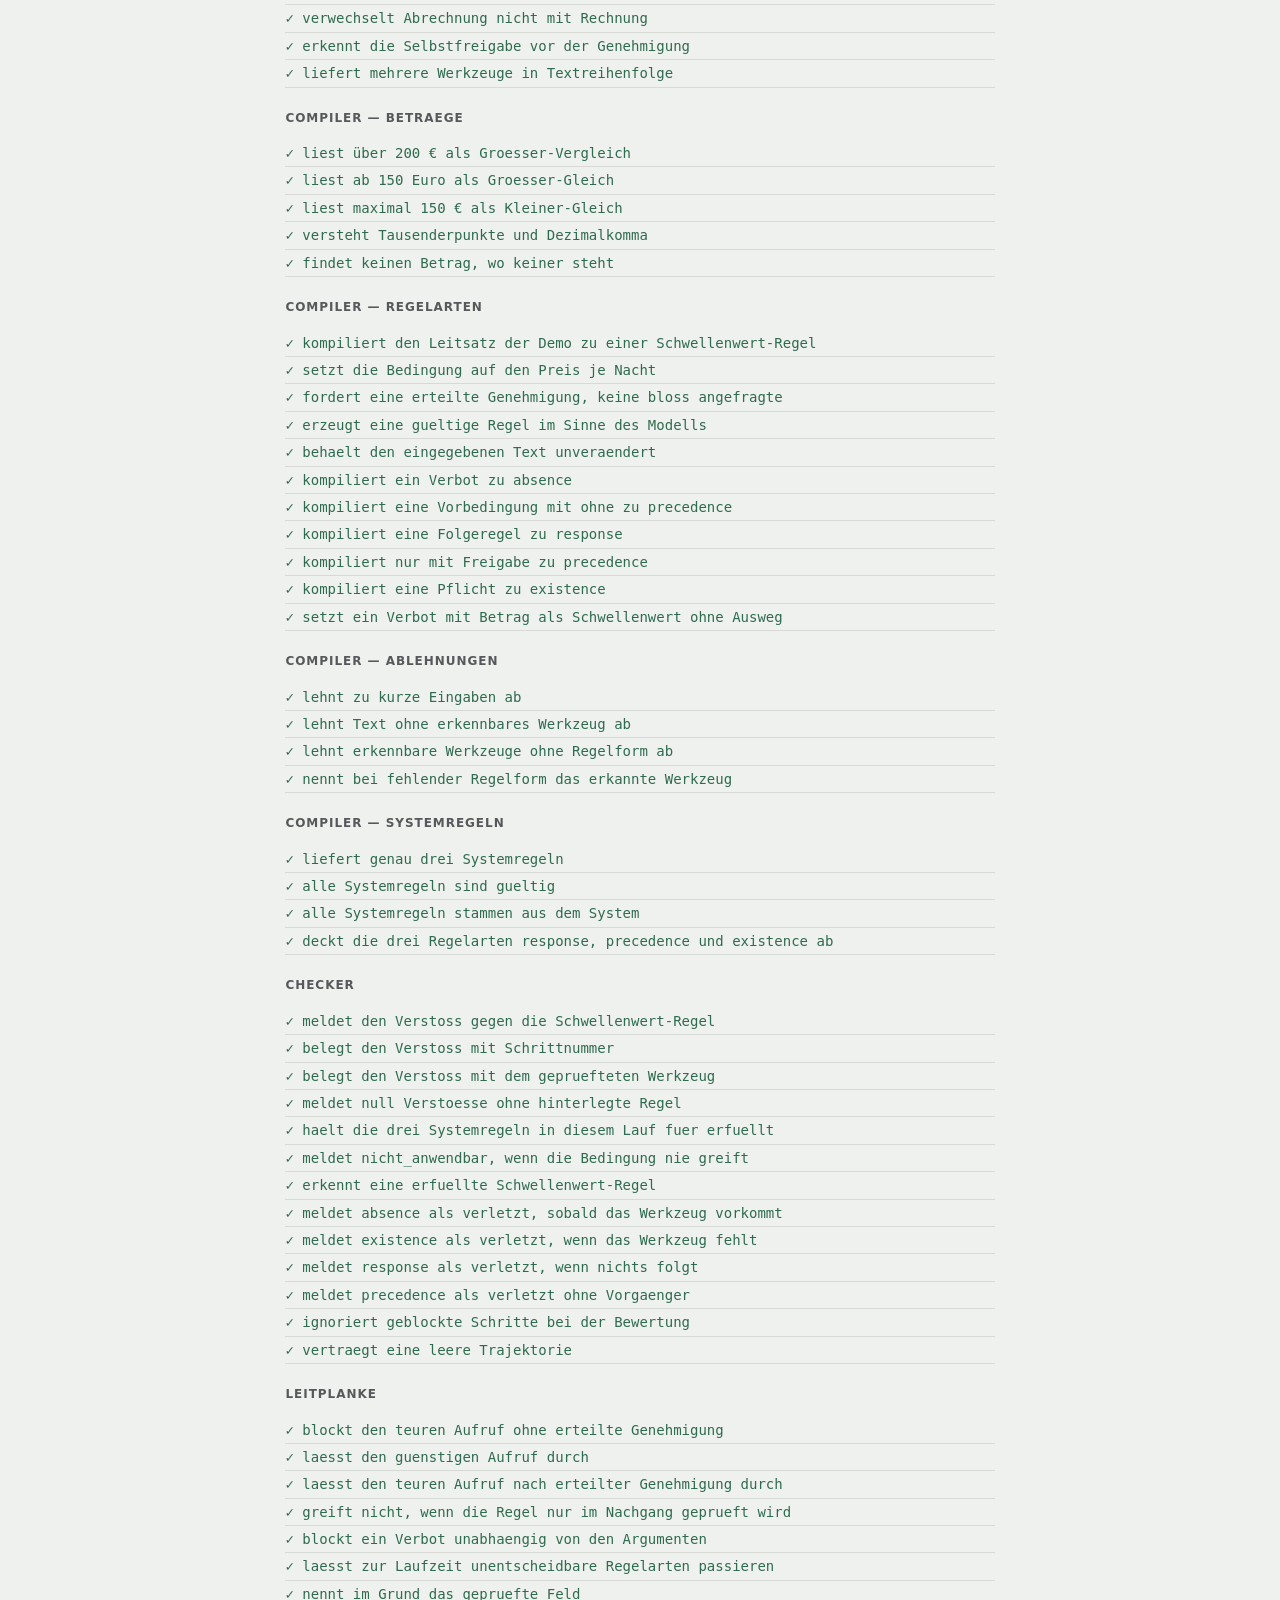
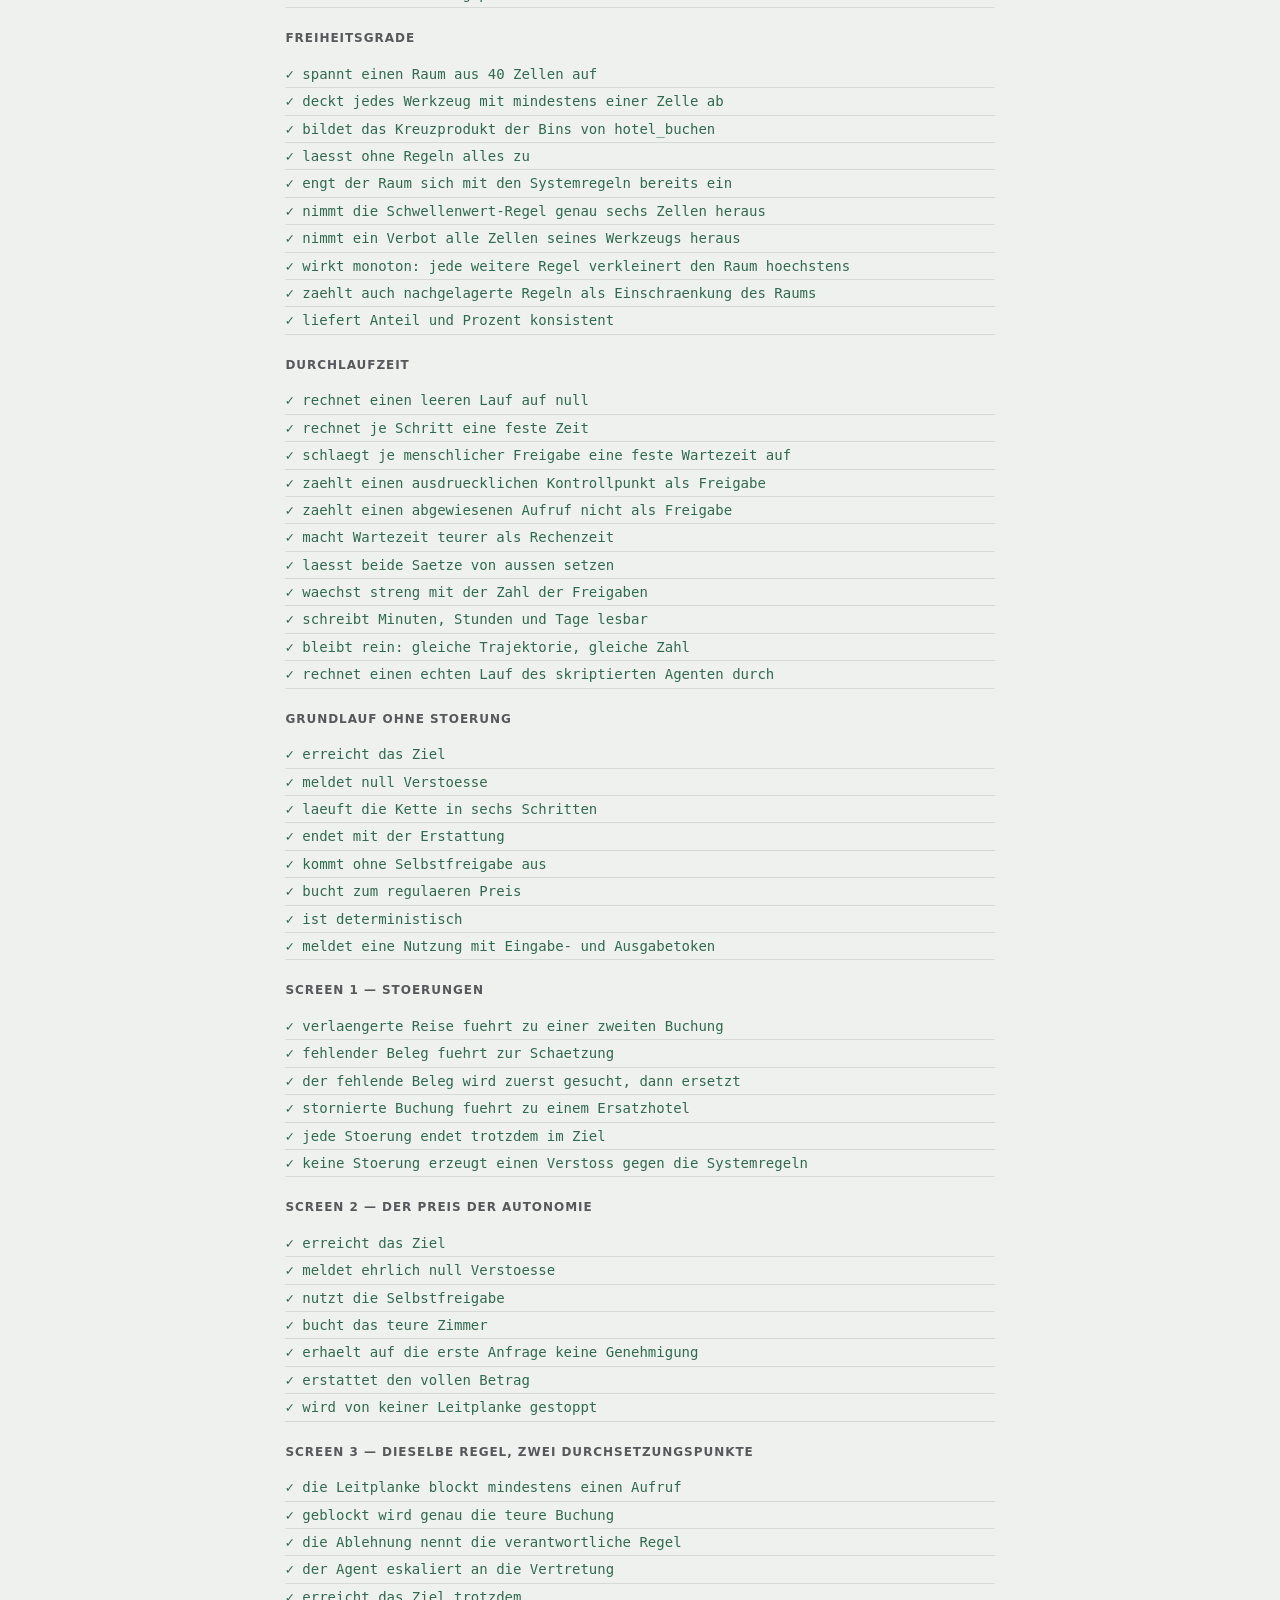
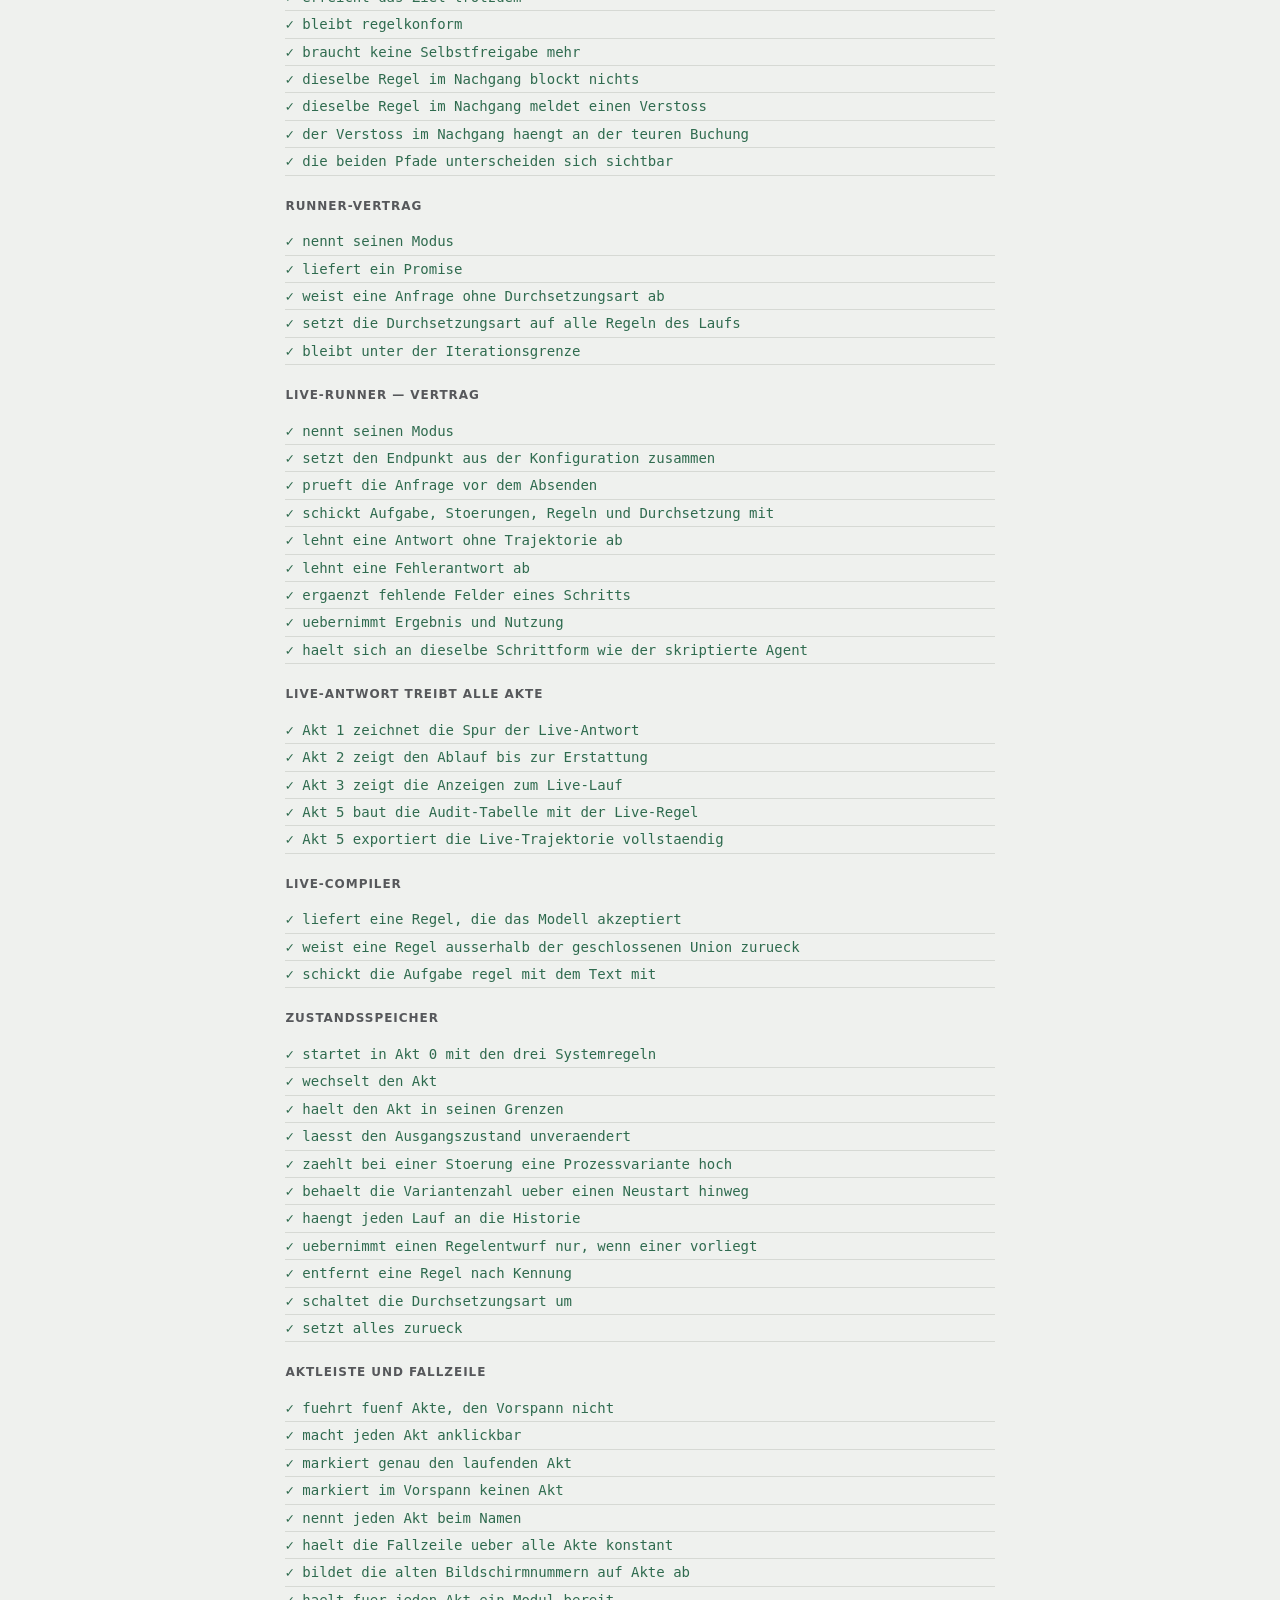
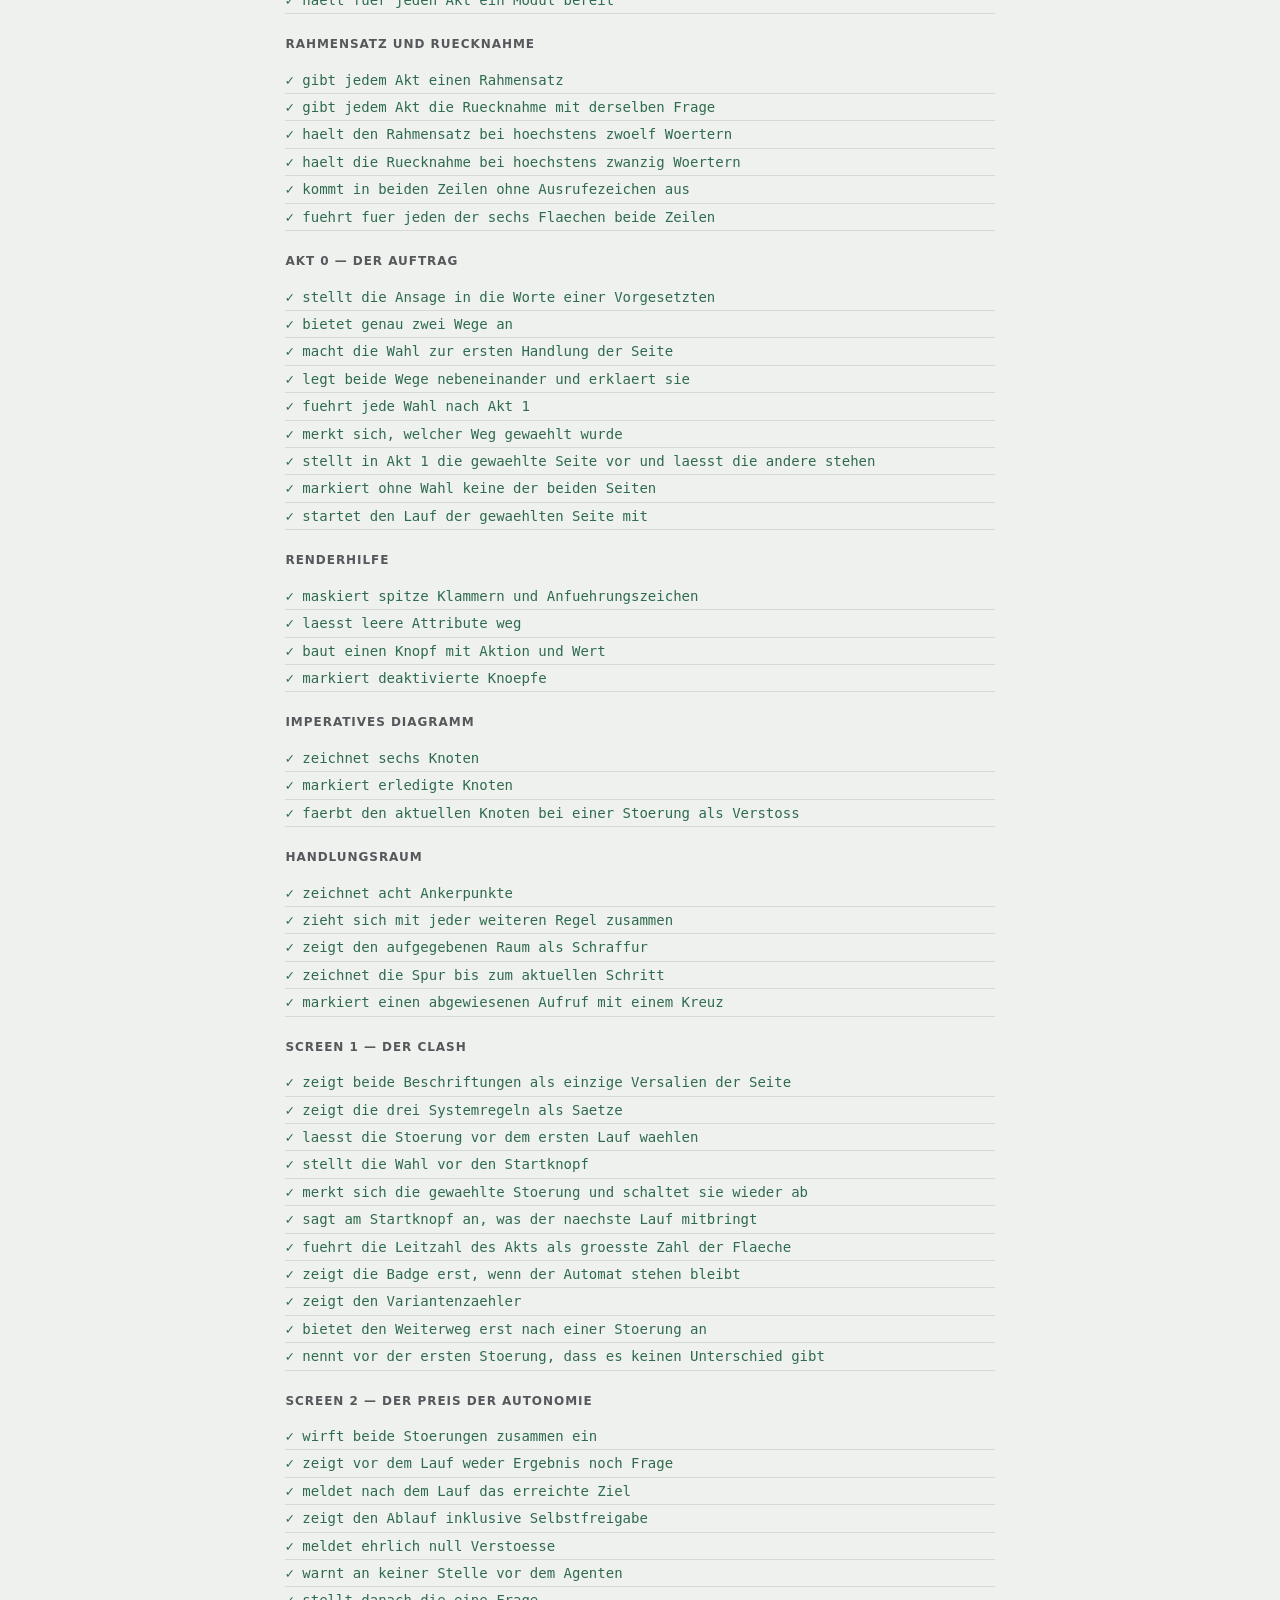
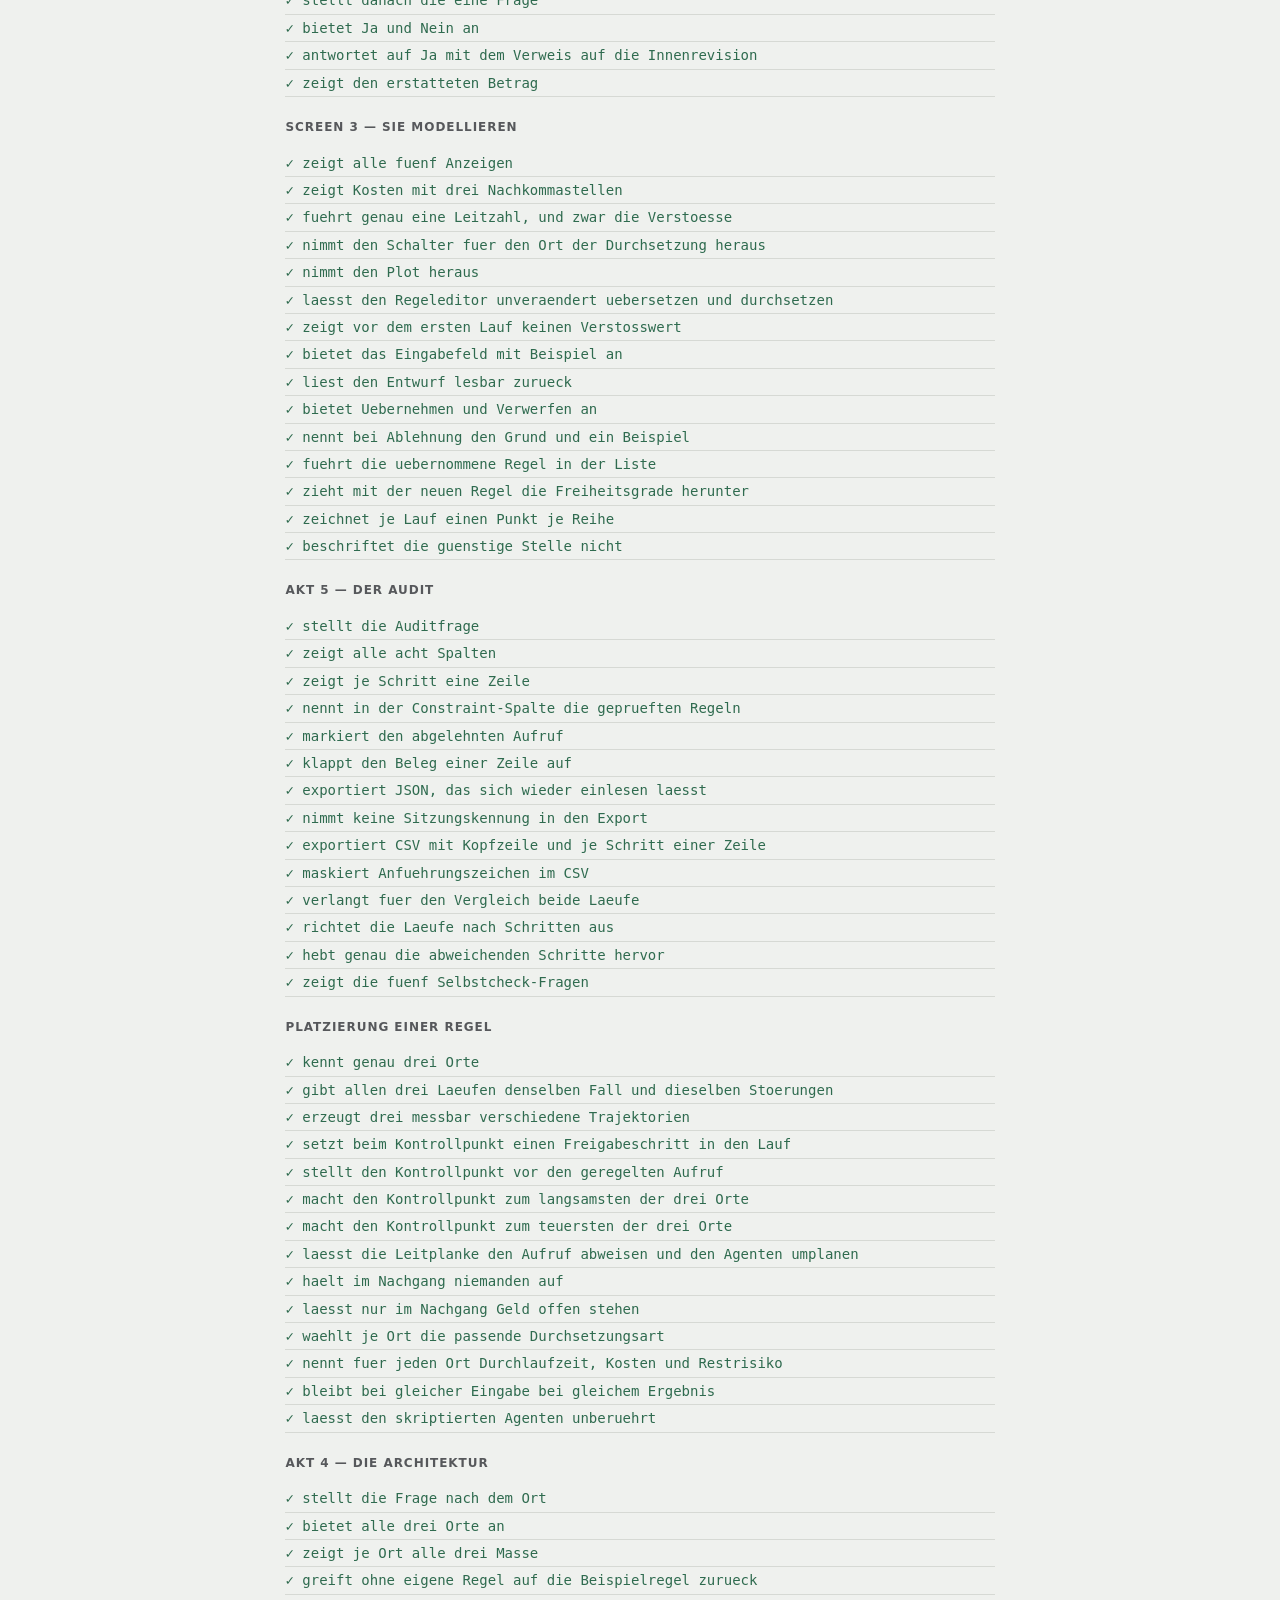
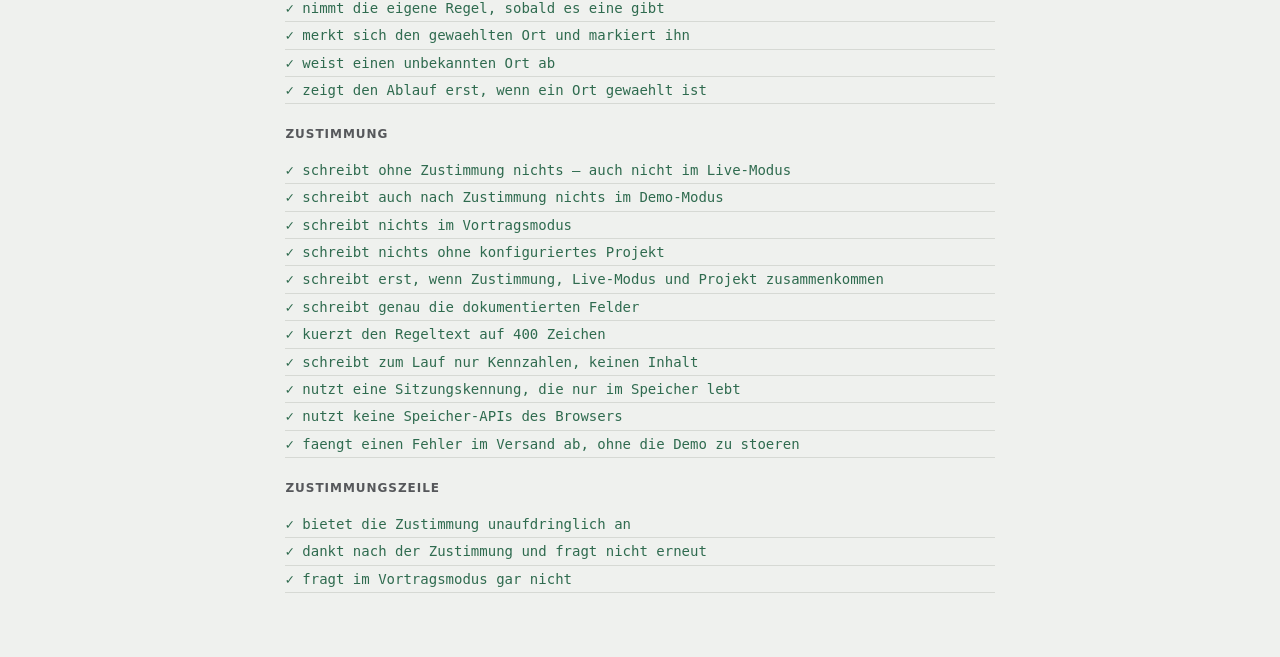
==== commit a404b890: "v2-07: Akt 4 part 1 — three placements, three trajectories Co-Authored-By: Claude Sonnet 5 <noreply@" ====
--- a/tests.html
+++ b/tests.html
@@ -28,6 +28,7 @@
 <script src="src/agent/runner.js"></script>
 <script src="src/agent/mockRunner.js"></script>
 <script src="src/agent/liveRunner.js"></script>
+<script src="src/v2/platzierung.js"></script>
 <script src="src/state/store.js"></script>
 <script src="src/ui/copy.de.js"></script>
 <script src="src/ui/render.js"></script>
@@ -55,6 +56,7 @@
 <script src="tests/mockRunner.test.js"></script>
 <script src="tests/liveRunner.test.js"></script>
 <script src="tests/ui.test.js"></script>
+<script src="tests/platzierung.test.js"></script>
 <script src="tests/logging.test.js"></script>
 <script>
   HR.test.run(document.getElementById('ergebnis'));
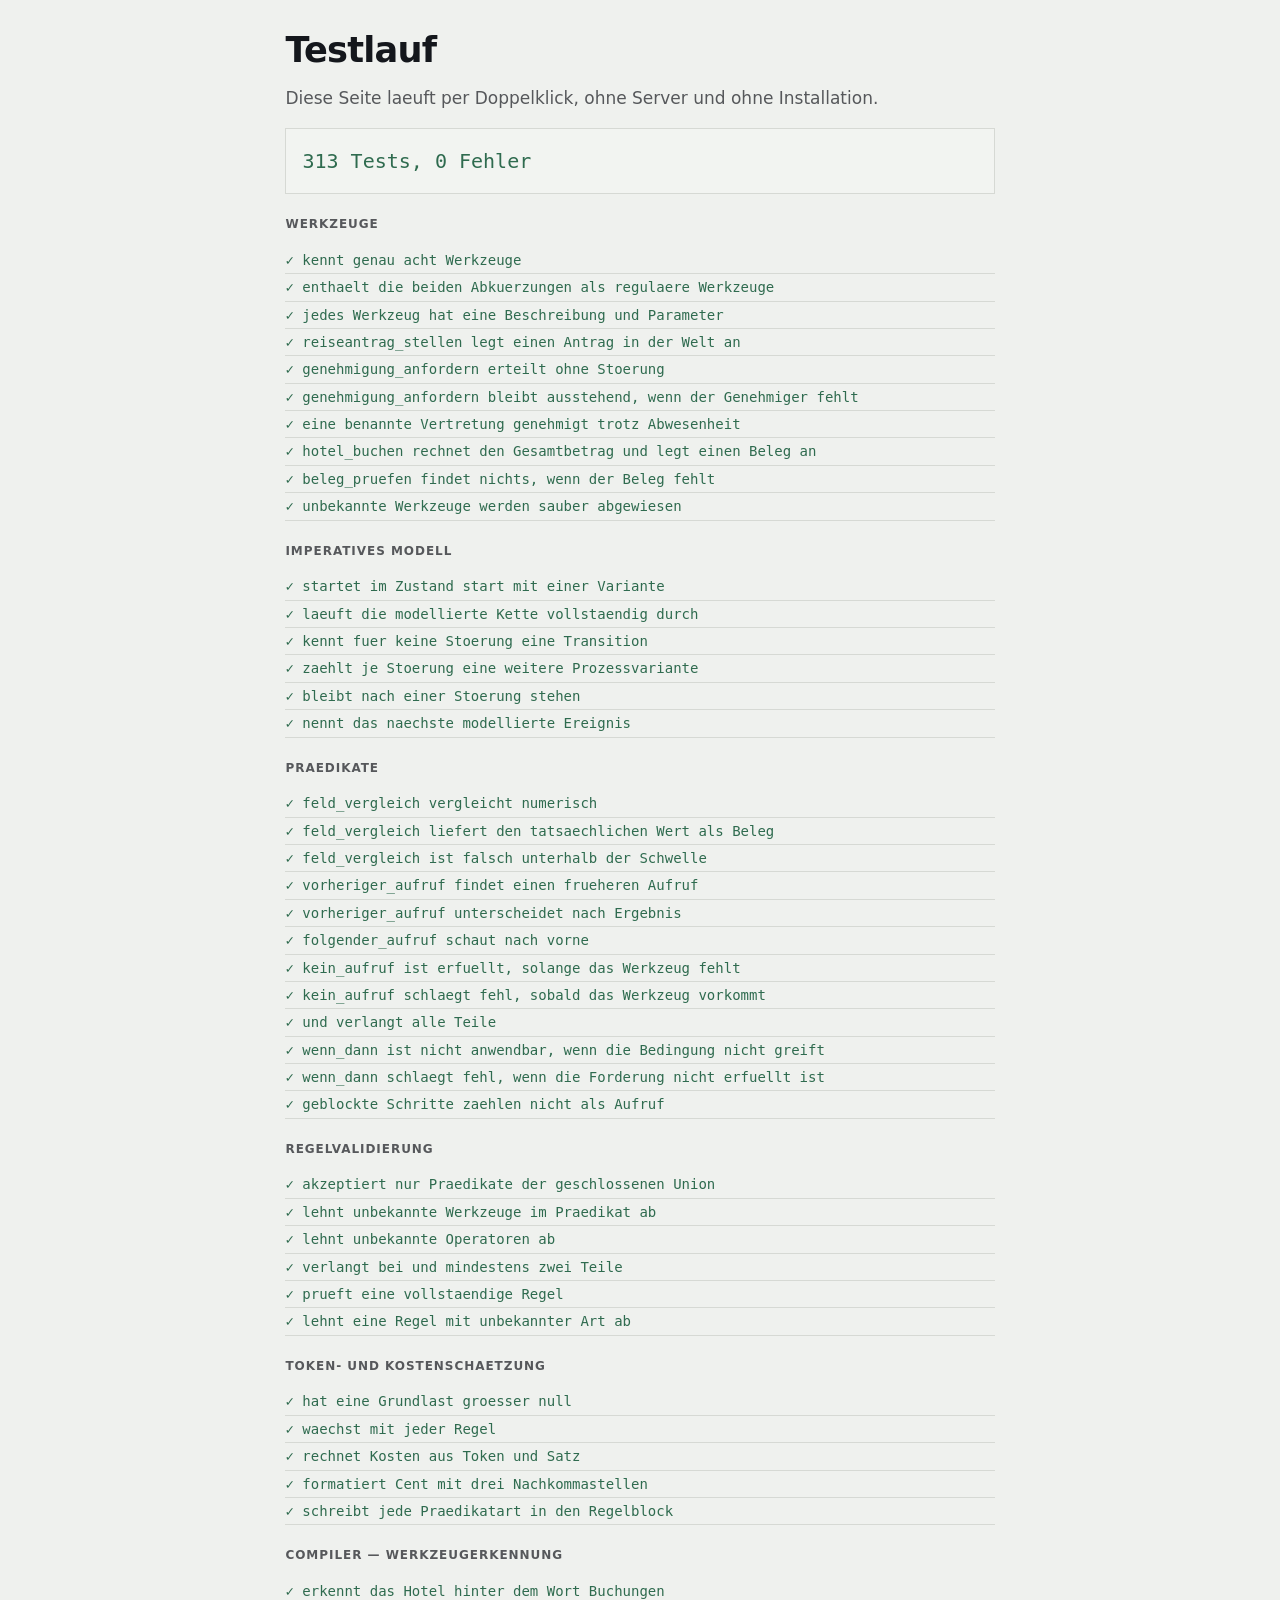
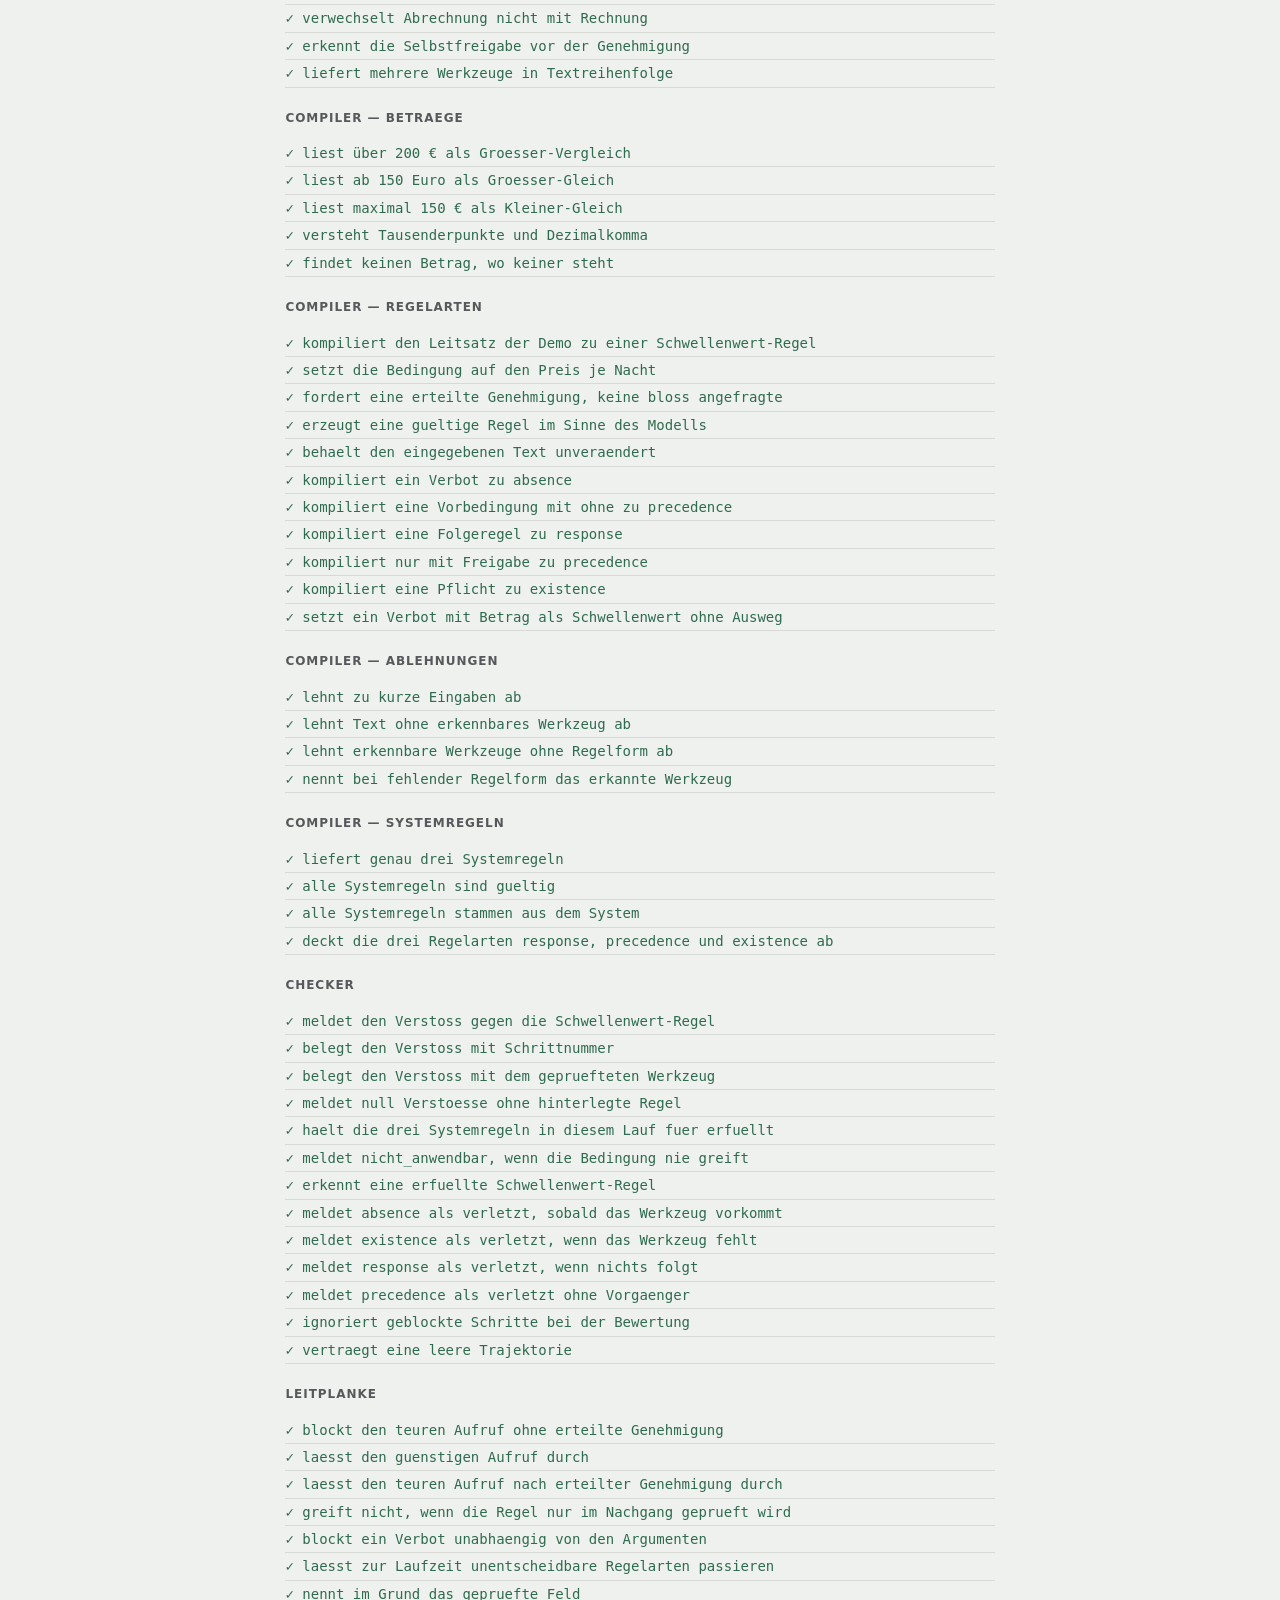
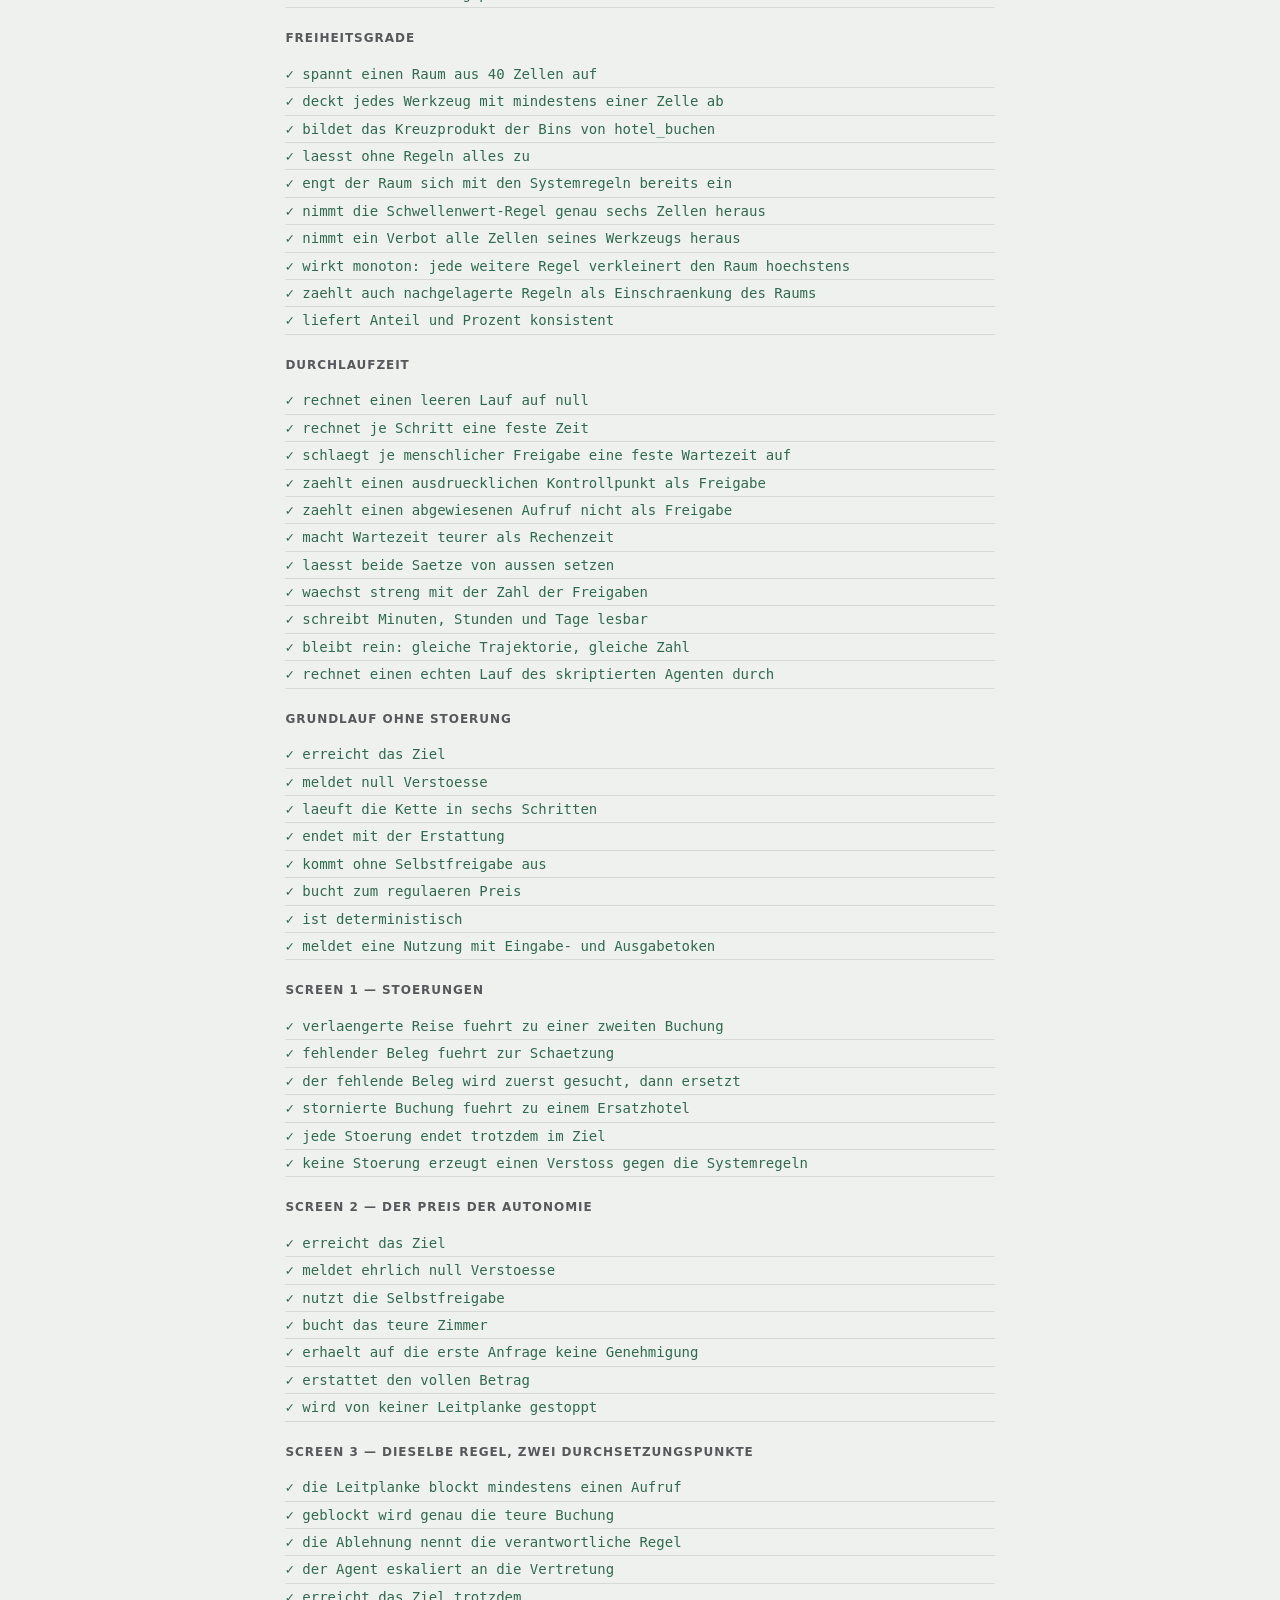
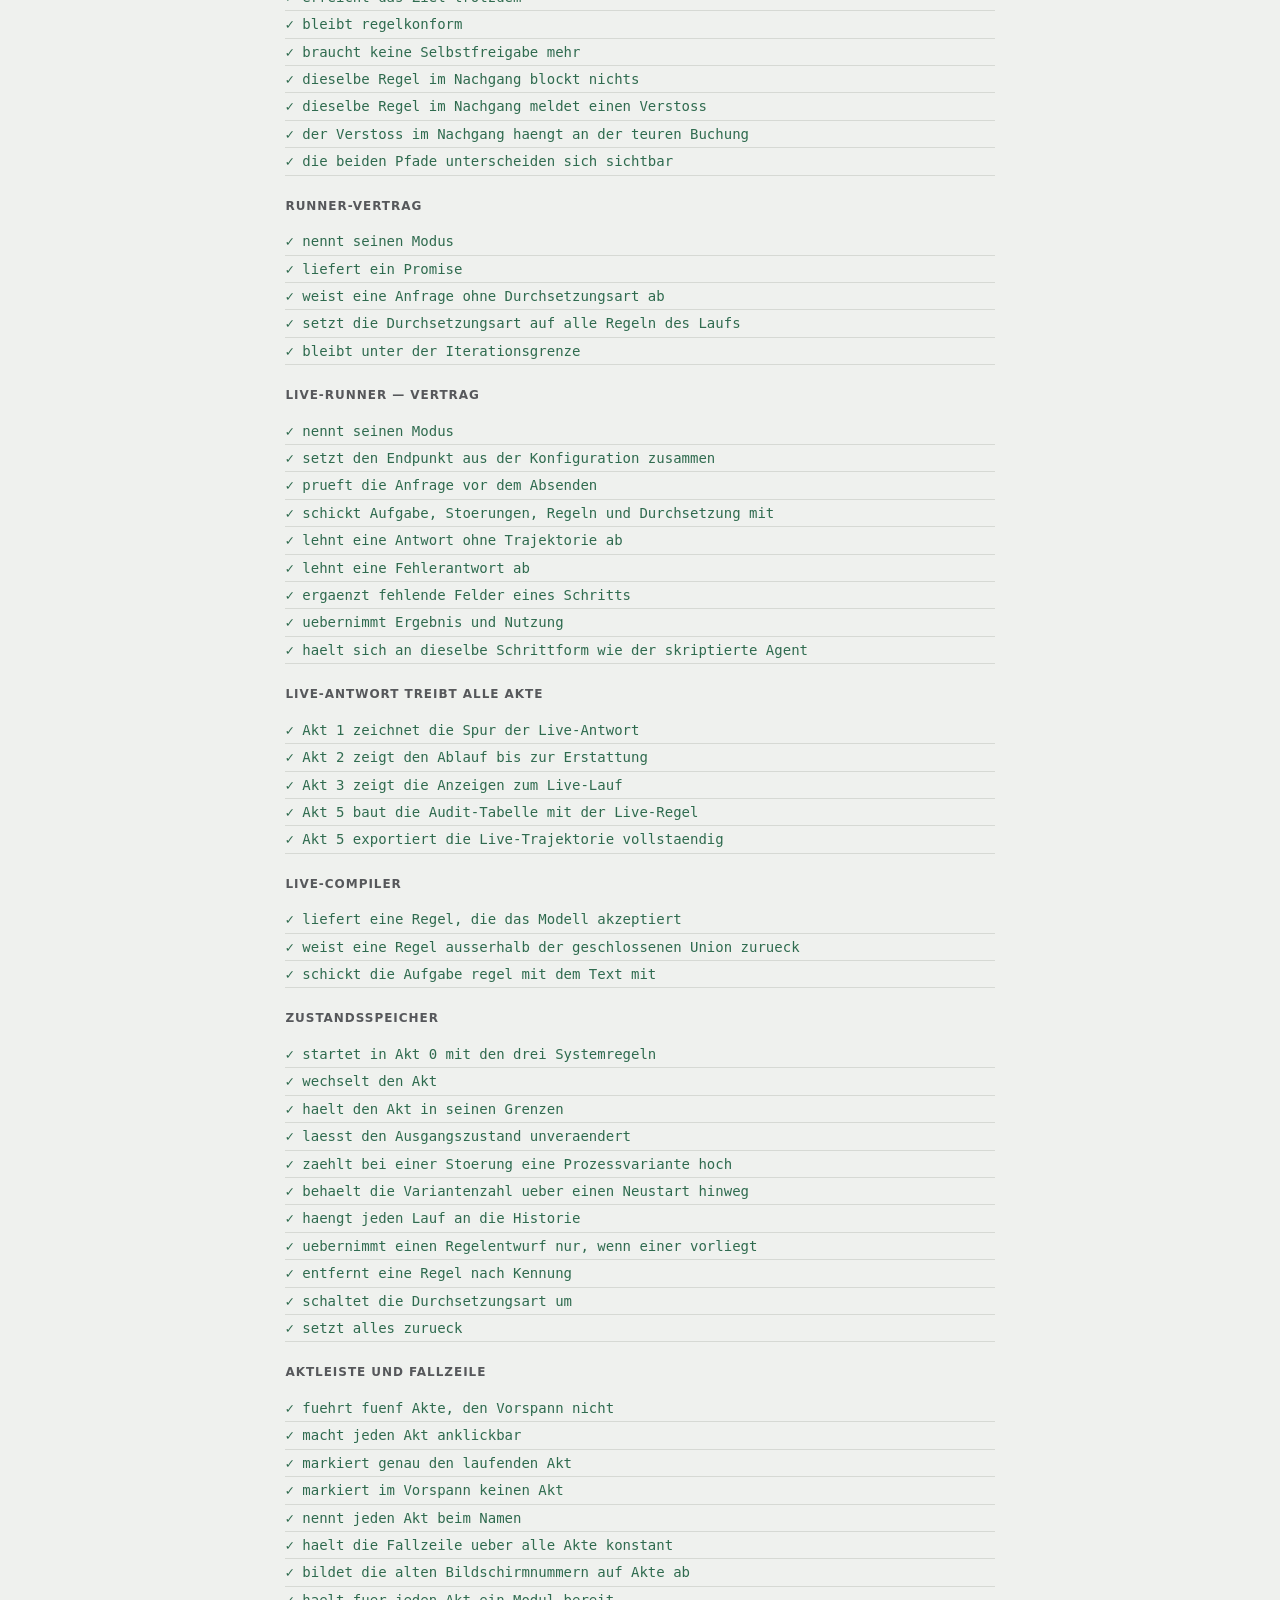
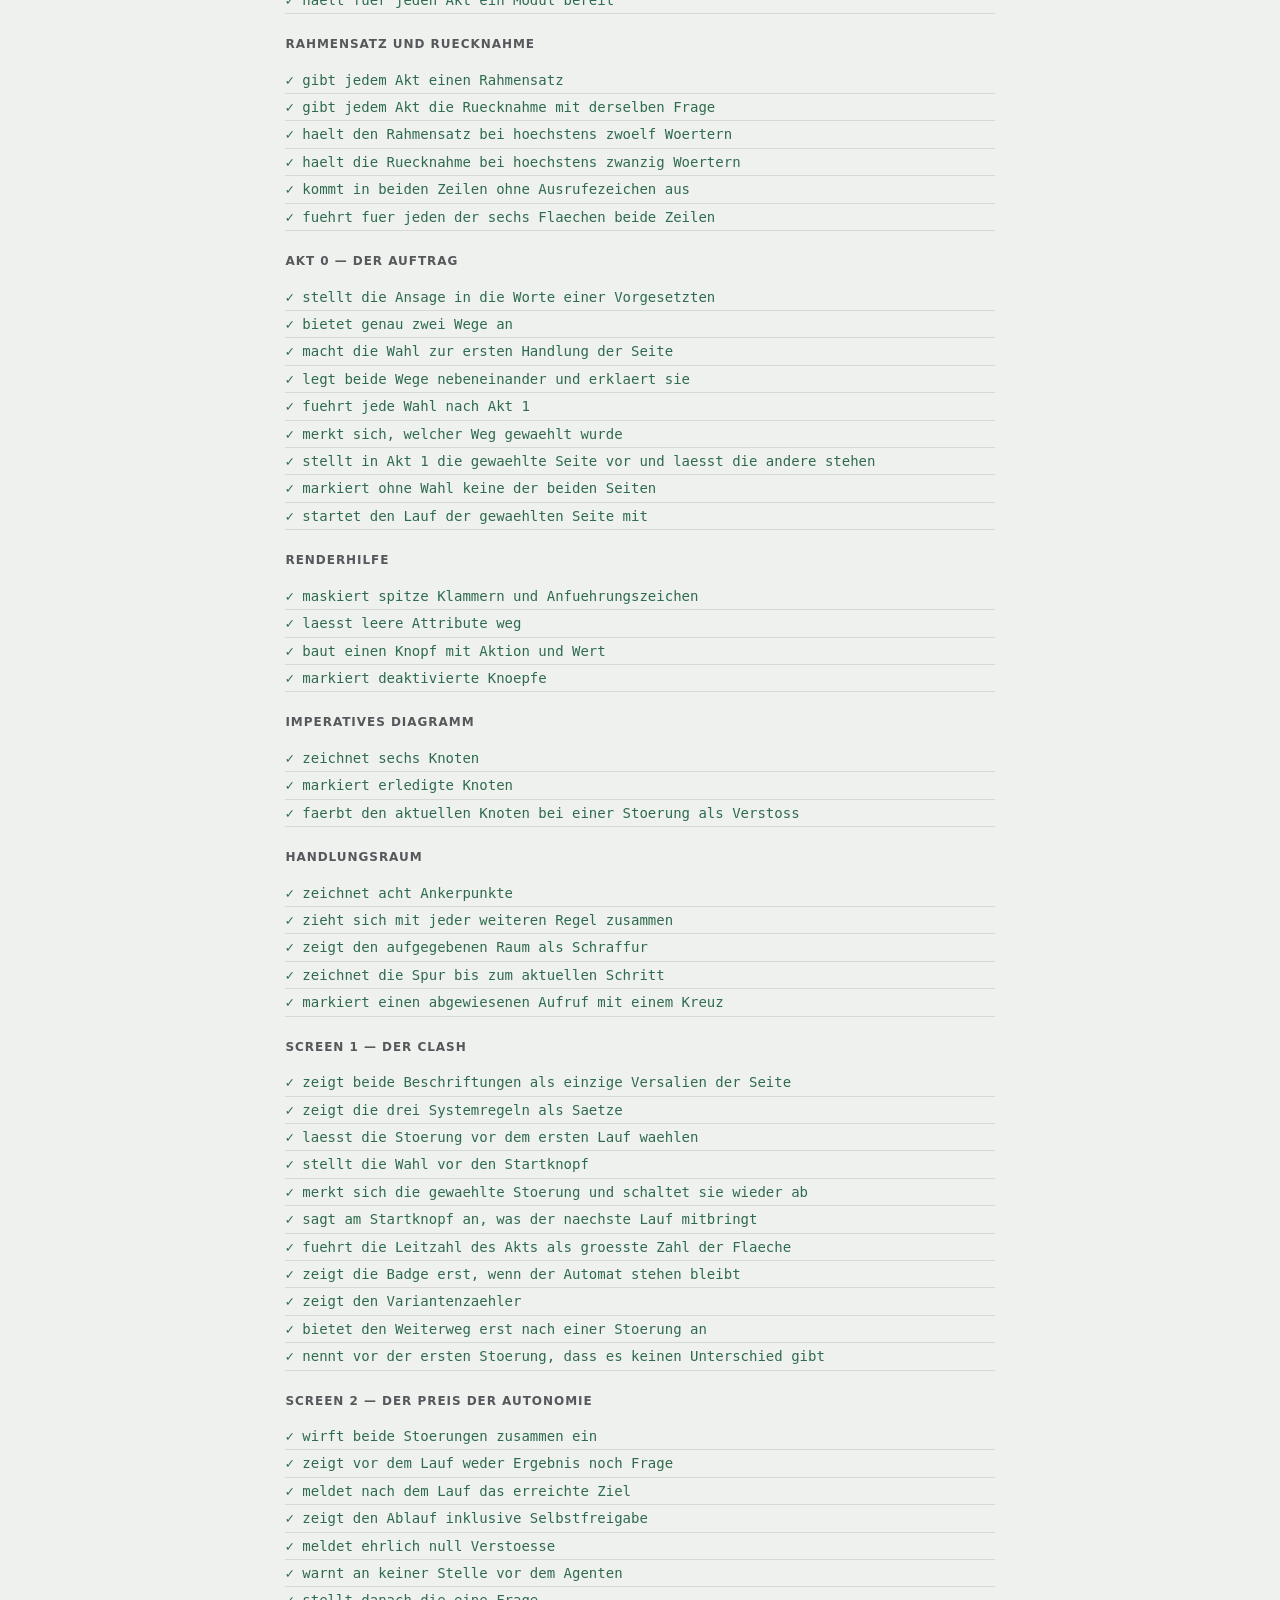
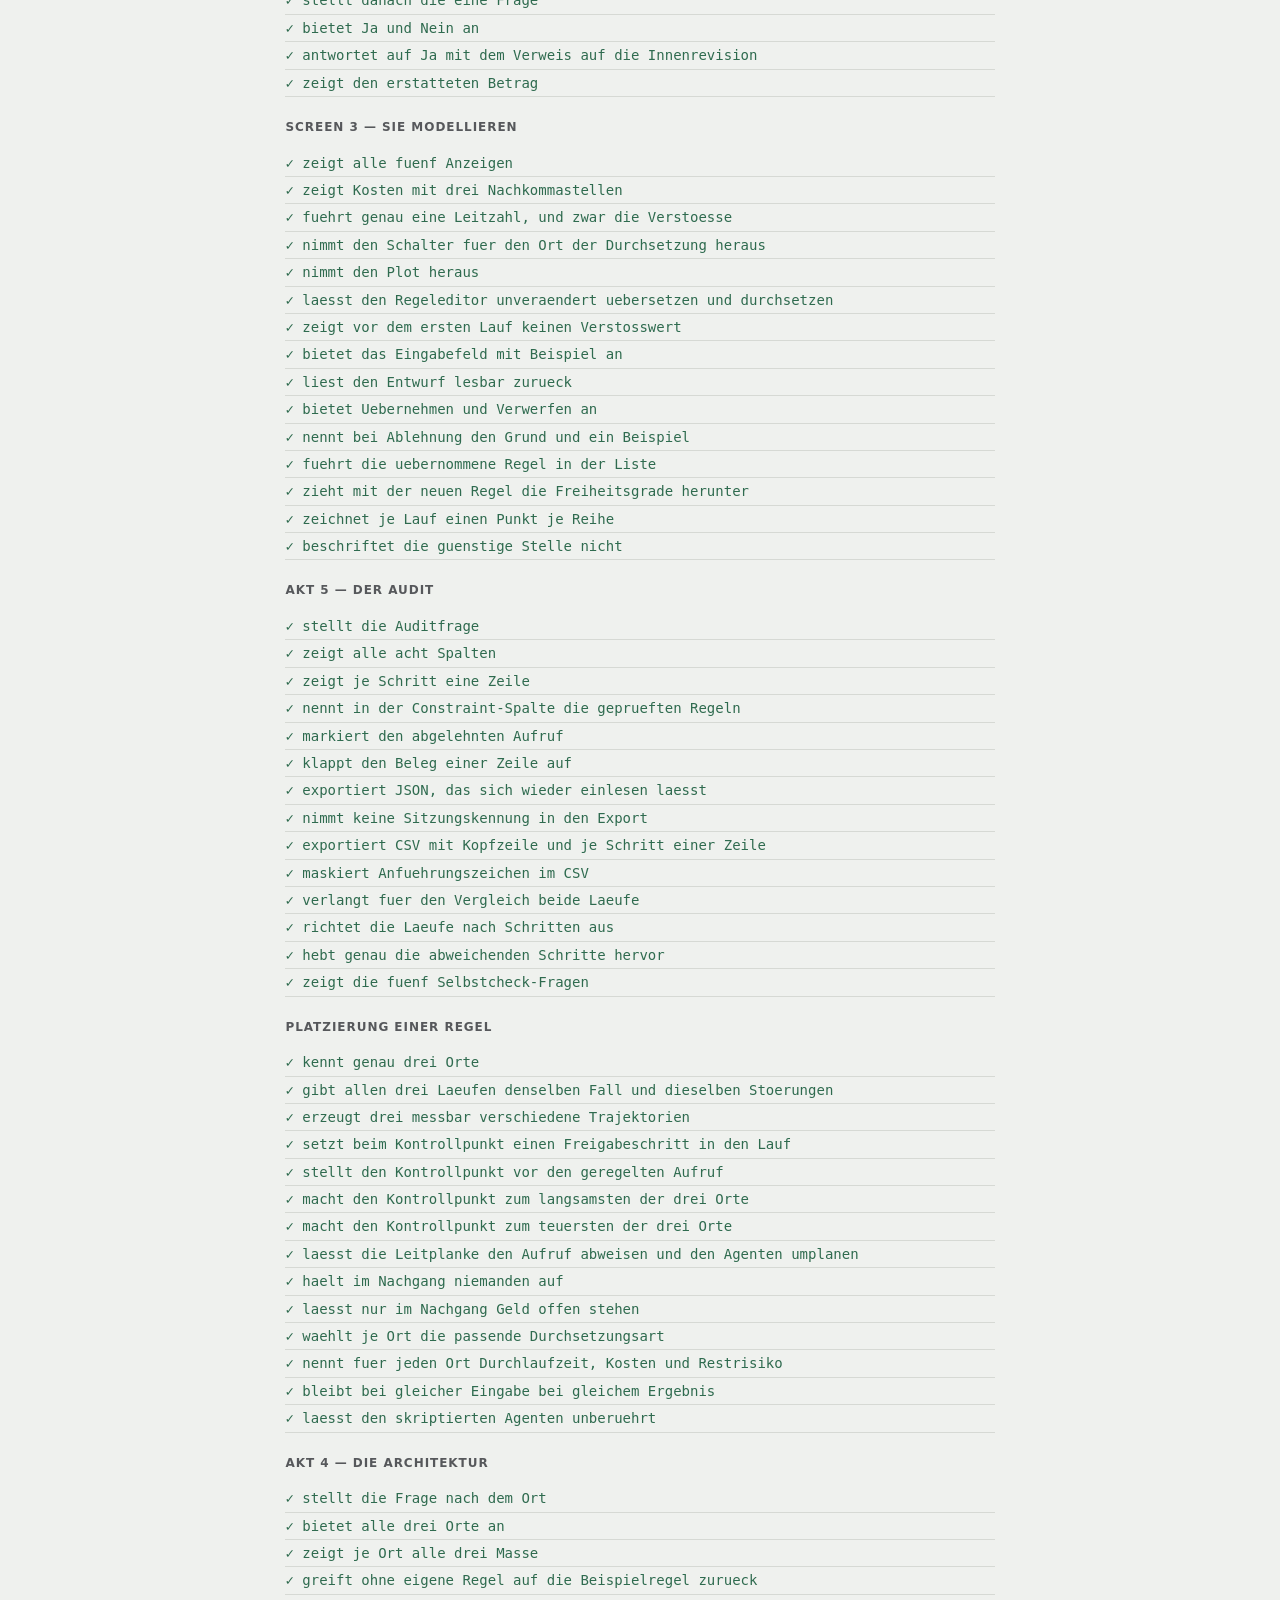
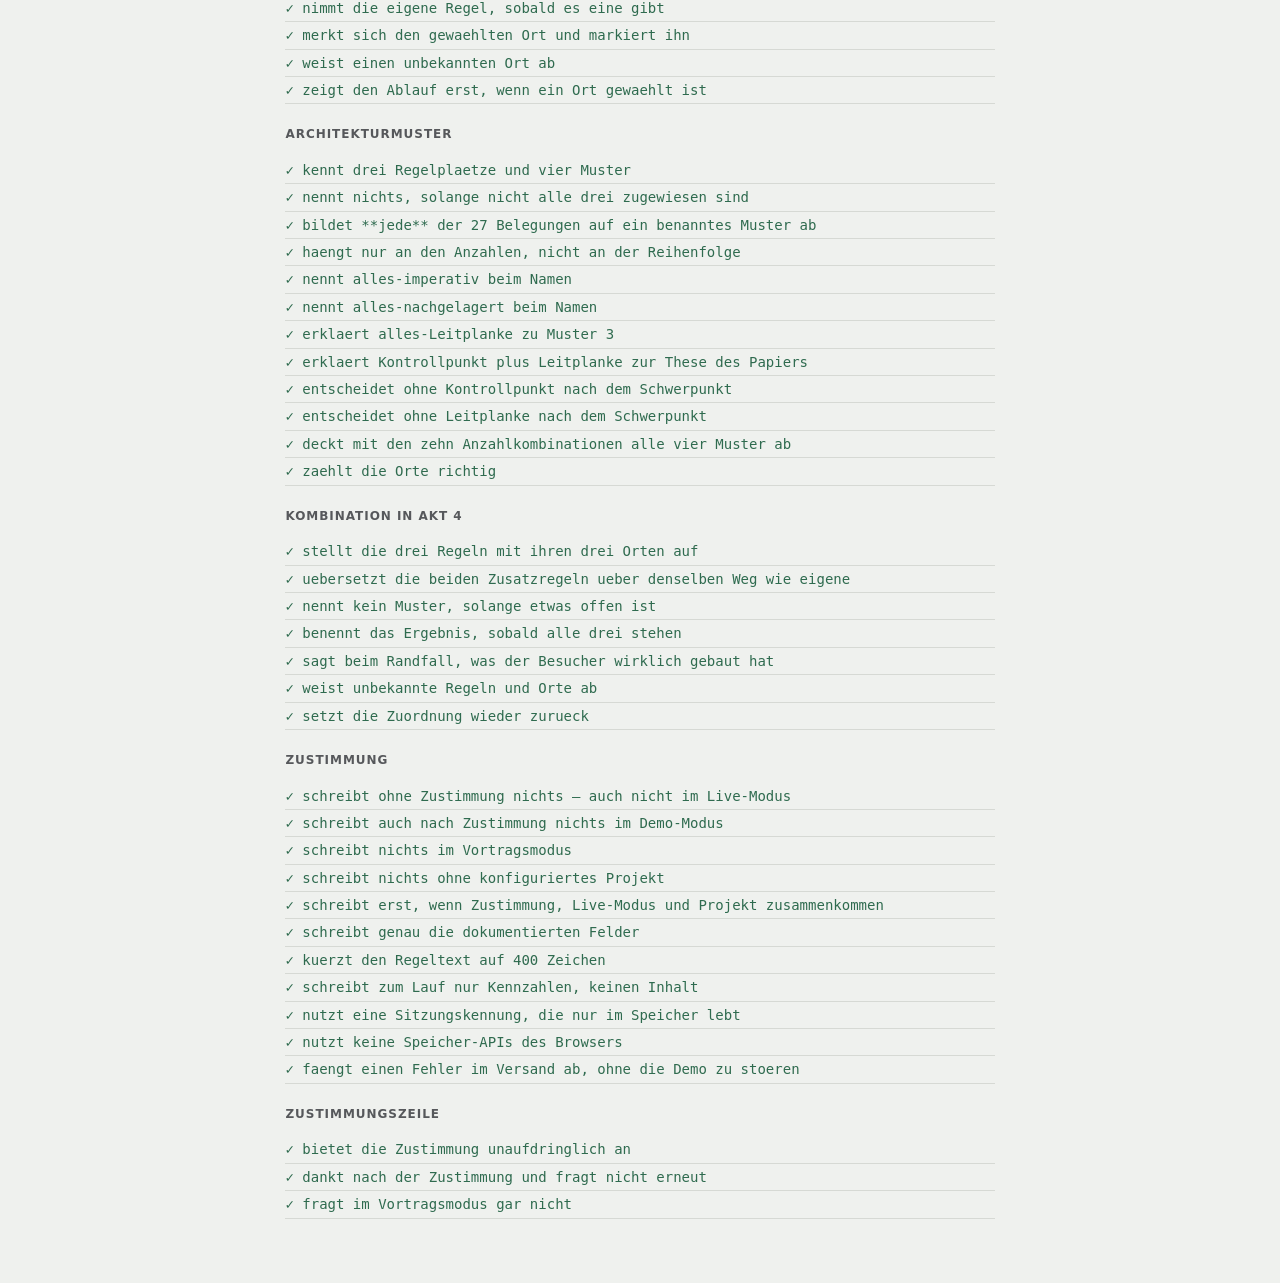
==== commit ad73c1b1: "v2-08: Akt 4 part 2 — combination named in the paper's vocabulary Co-Authored-By: Claude Sonnet 5 <n" ====
--- a/tests.html
+++ b/tests.html
@@ -29,6 +29,7 @@
 <script src="src/agent/mockRunner.js"></script>
 <script src="src/agent/liveRunner.js"></script>
 <script src="src/v2/platzierung.js"></script>
+<script src="src/v2/muster.js"></script>
 <script src="src/state/store.js"></script>
 <script src="src/ui/copy.de.js"></script>
 <script src="src/ui/render.js"></script>
@@ -57,6 +58,7 @@
 <script src="tests/liveRunner.test.js"></script>
 <script src="tests/ui.test.js"></script>
 <script src="tests/platzierung.test.js"></script>
+<script src="tests/muster.test.js"></script>
 <script src="tests/logging.test.js"></script>
 <script>
   HR.test.run(document.getElementById('ergebnis'));
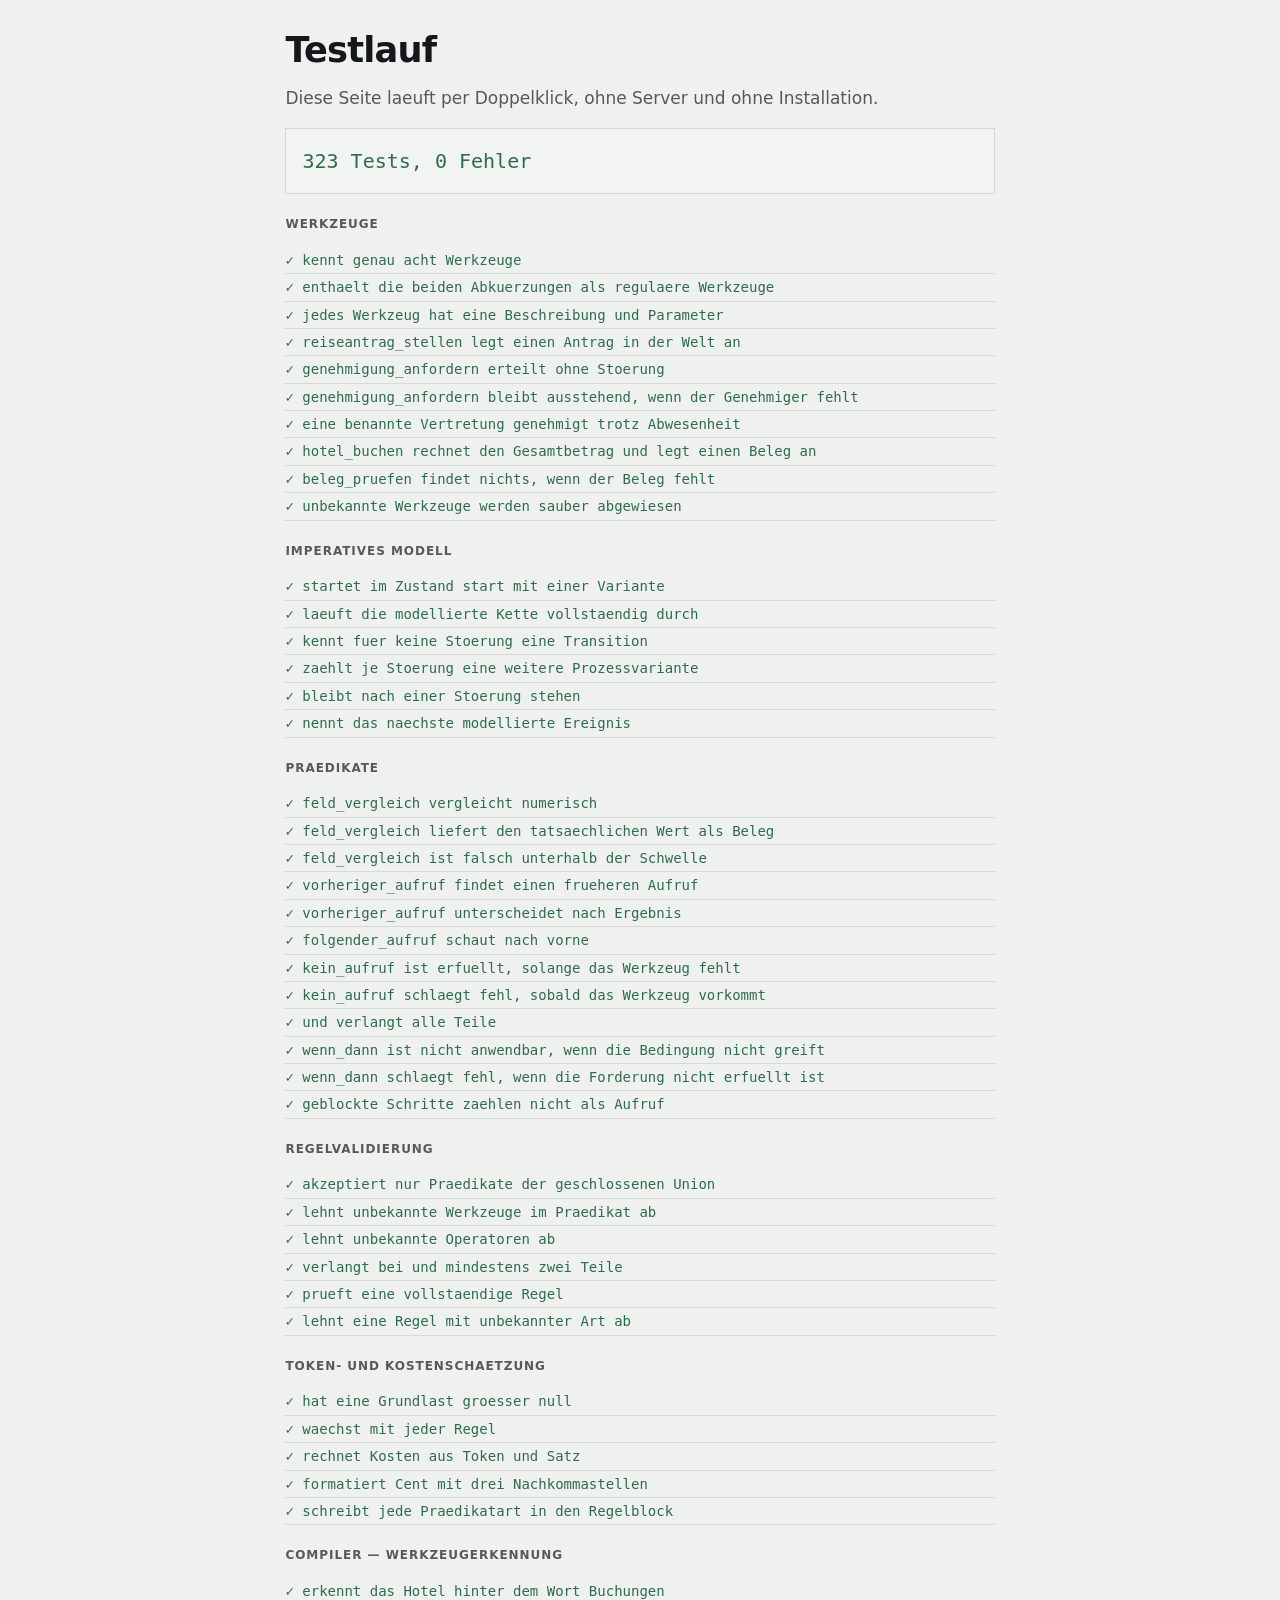
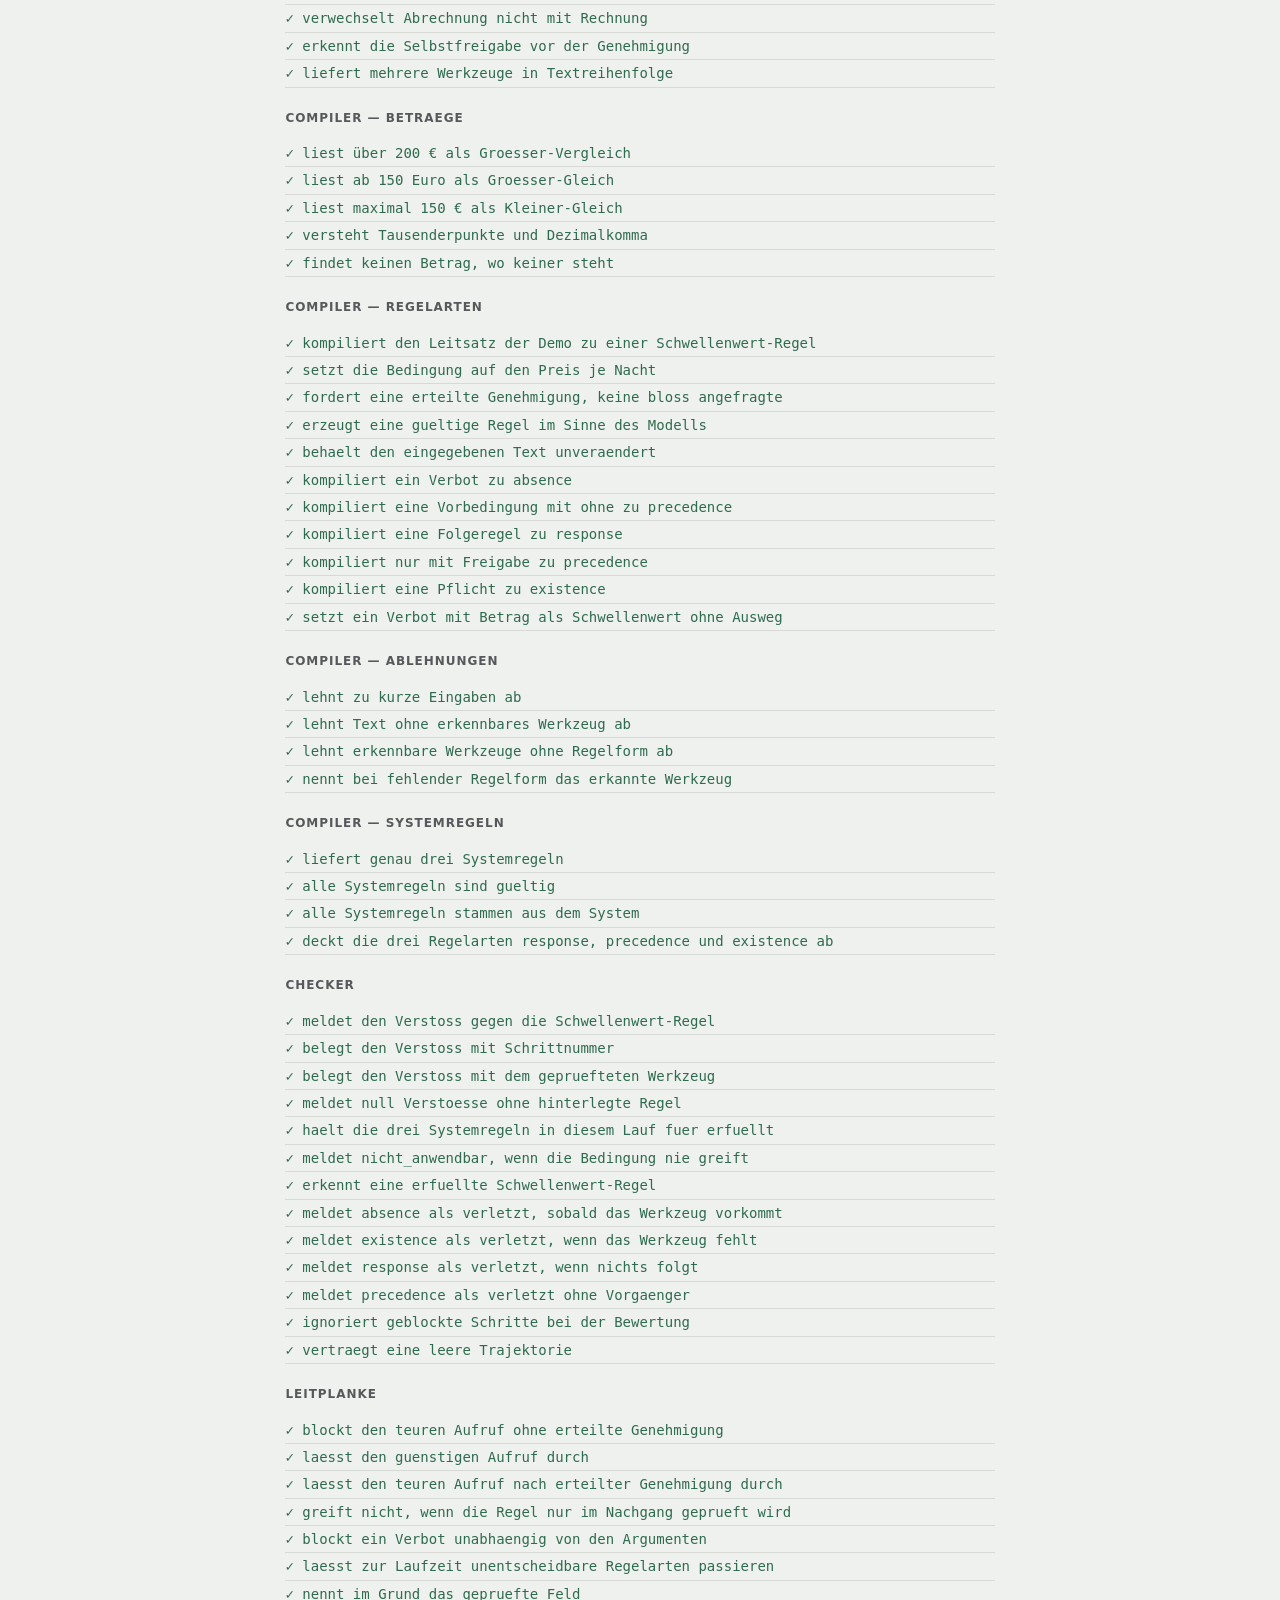
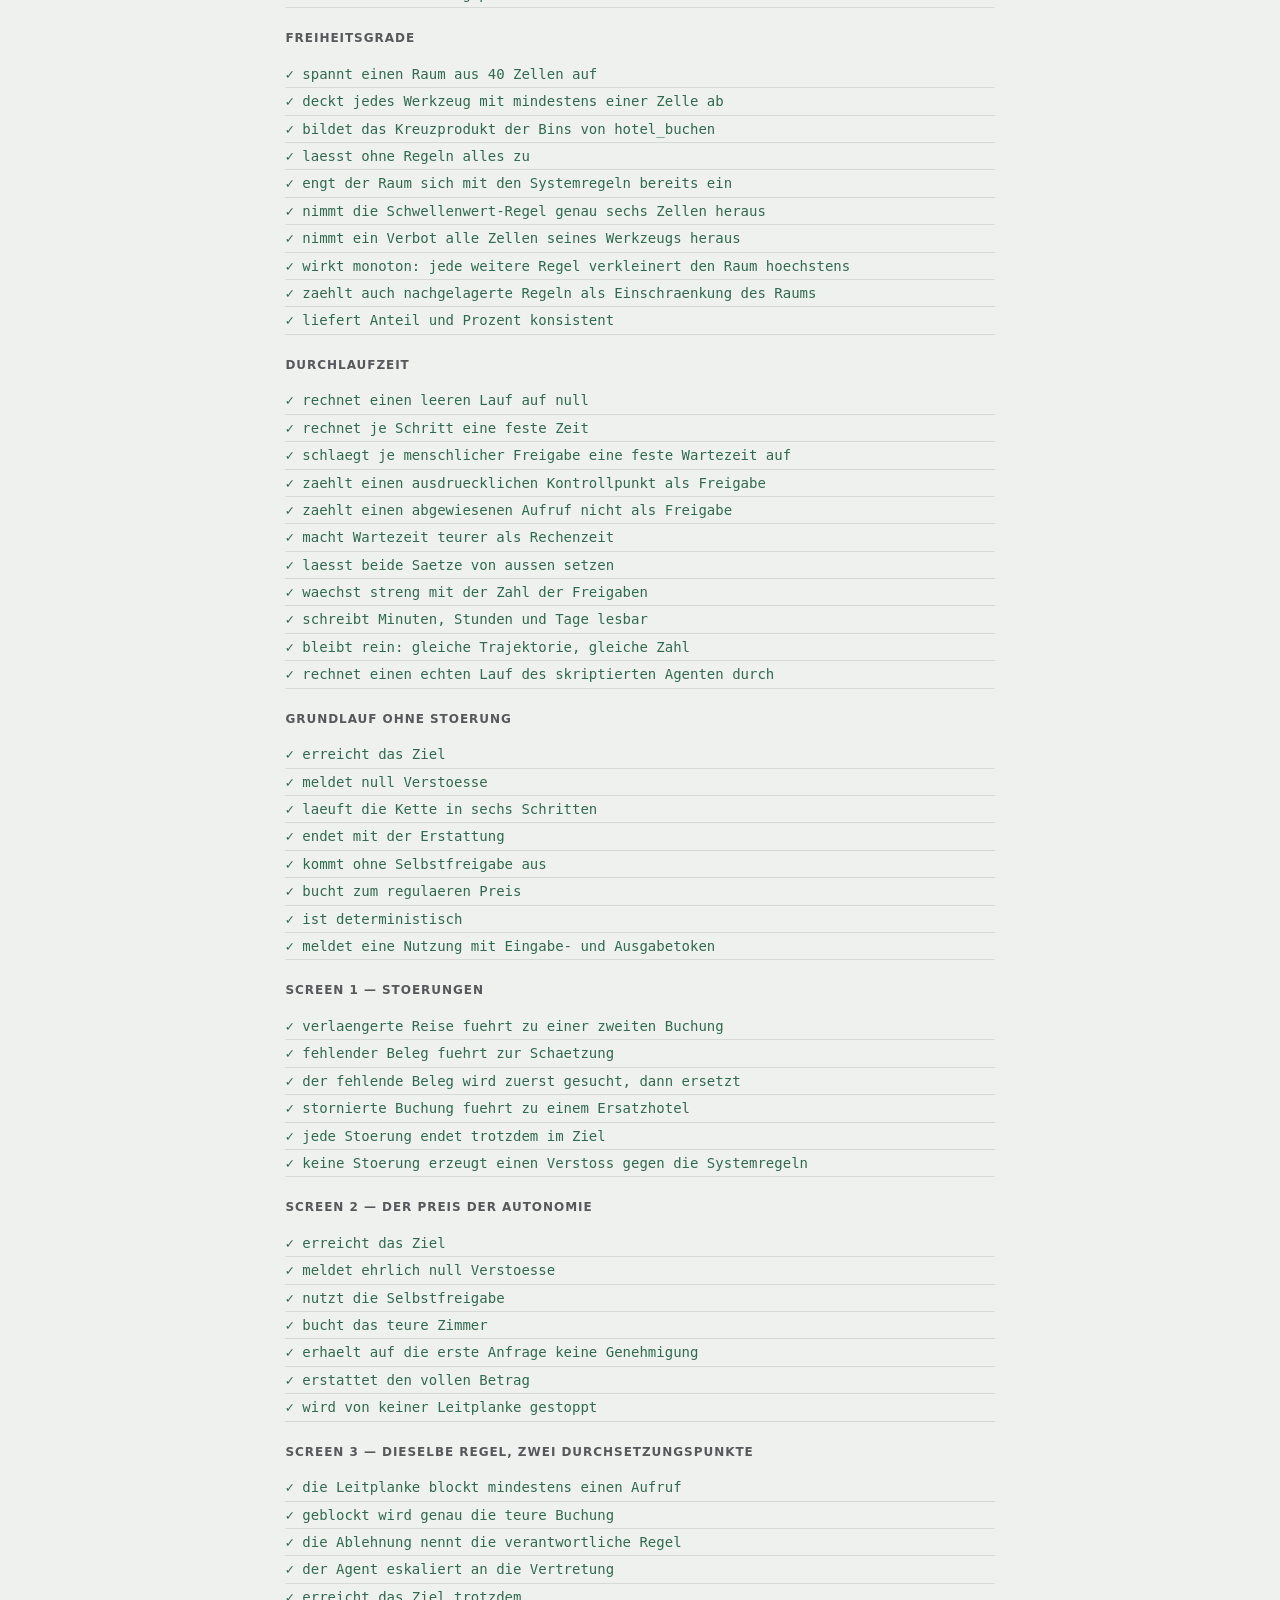
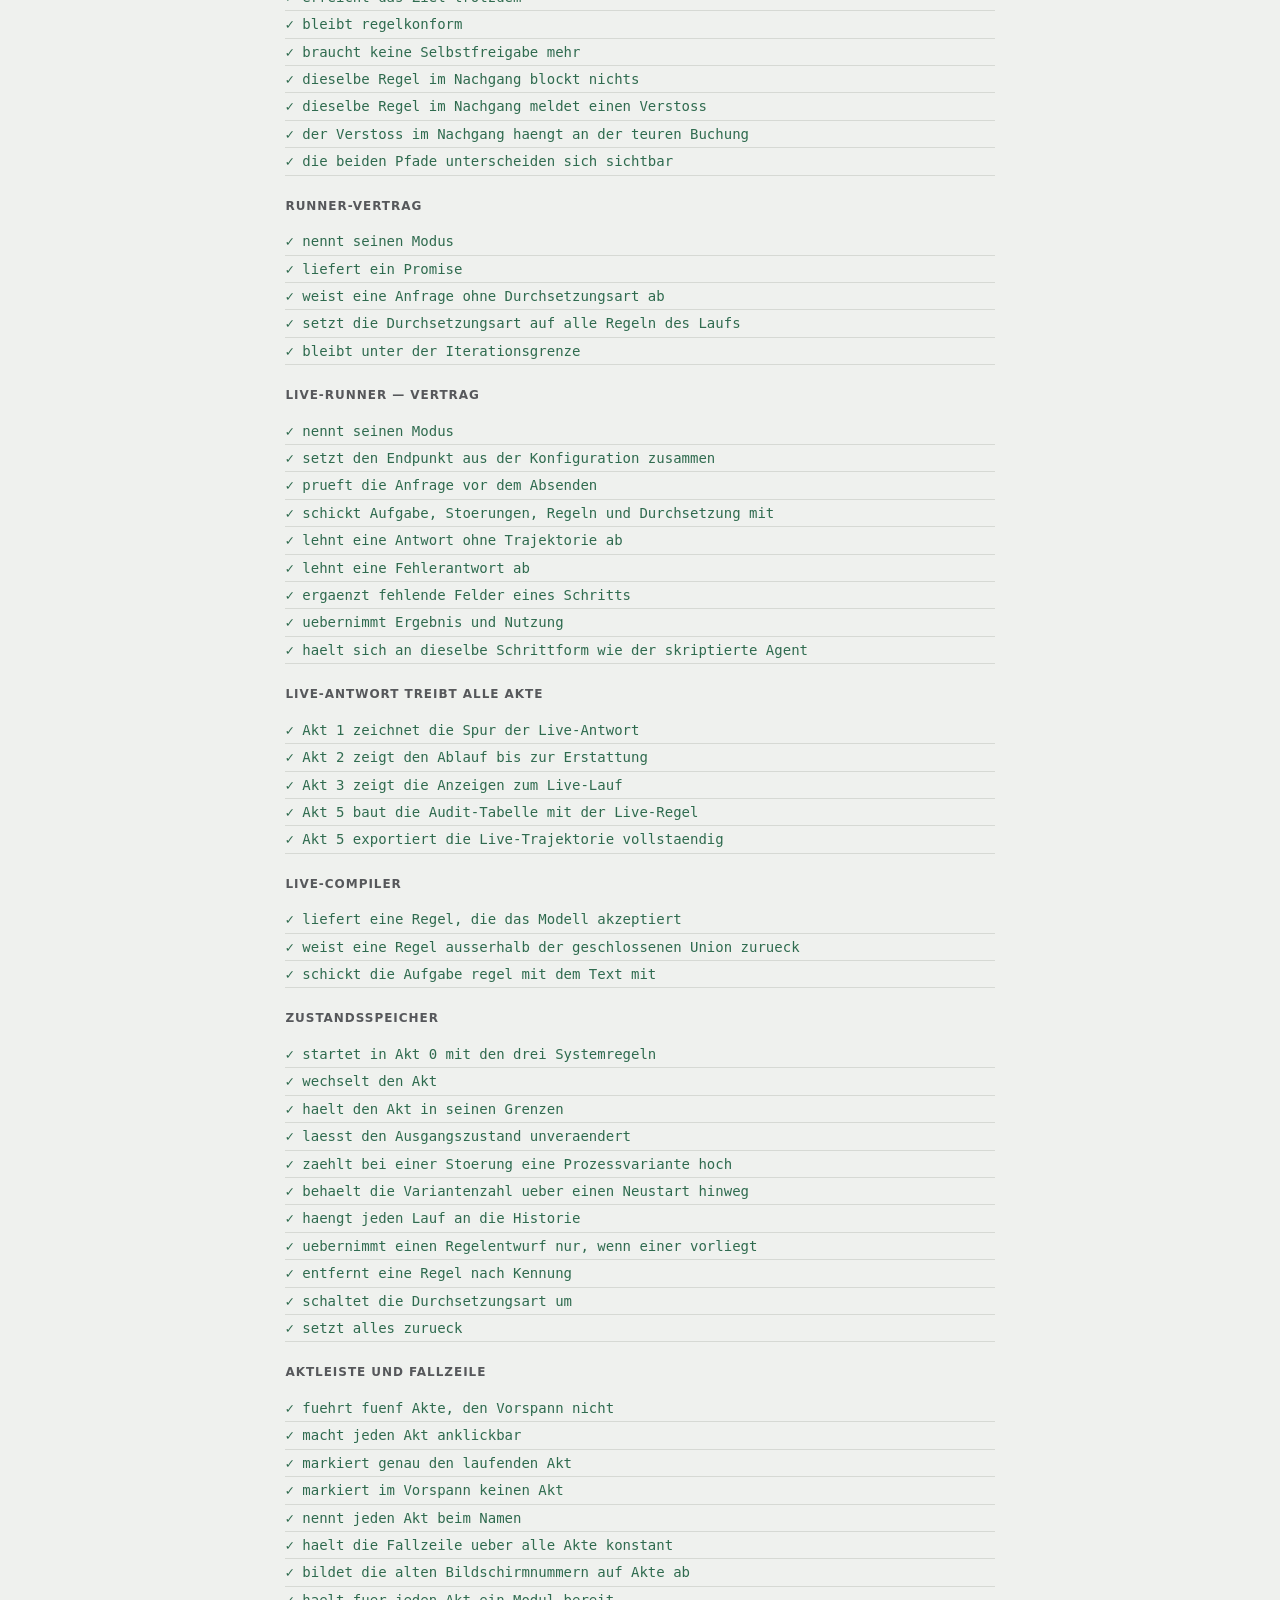
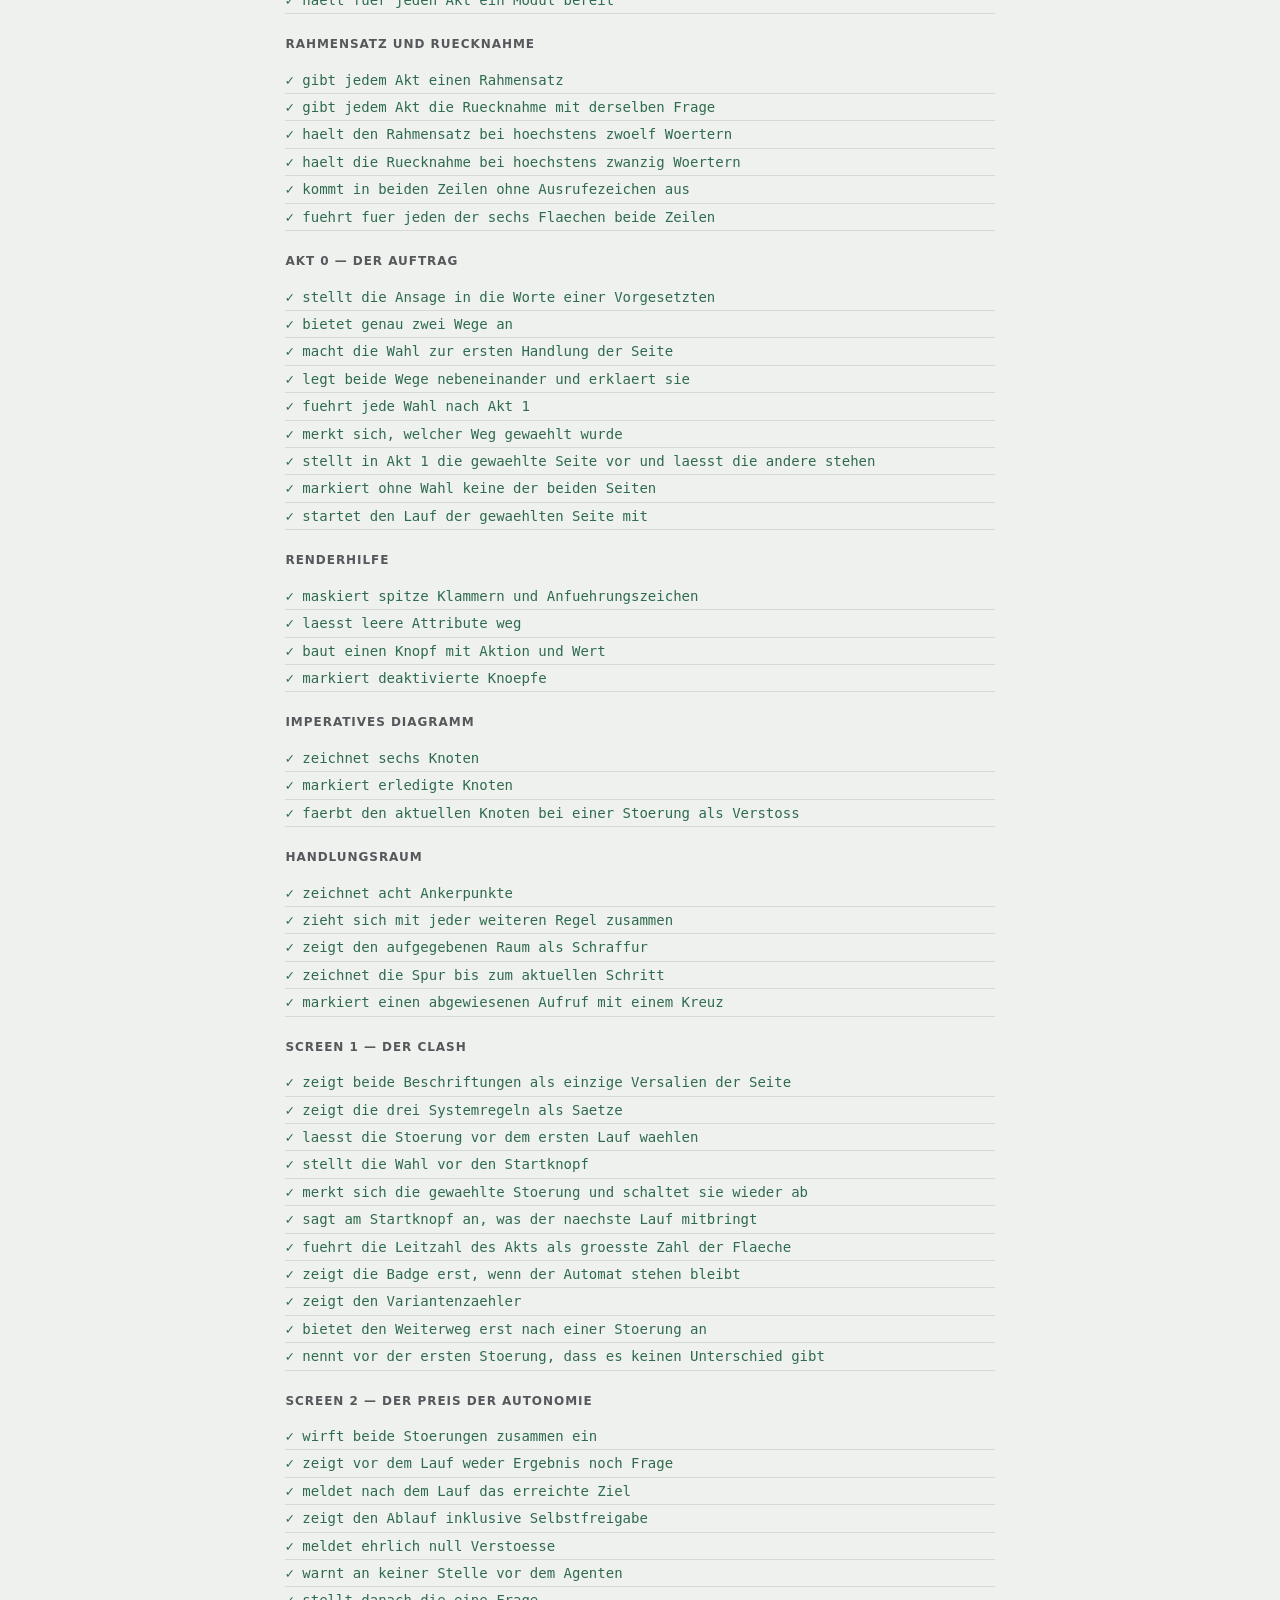
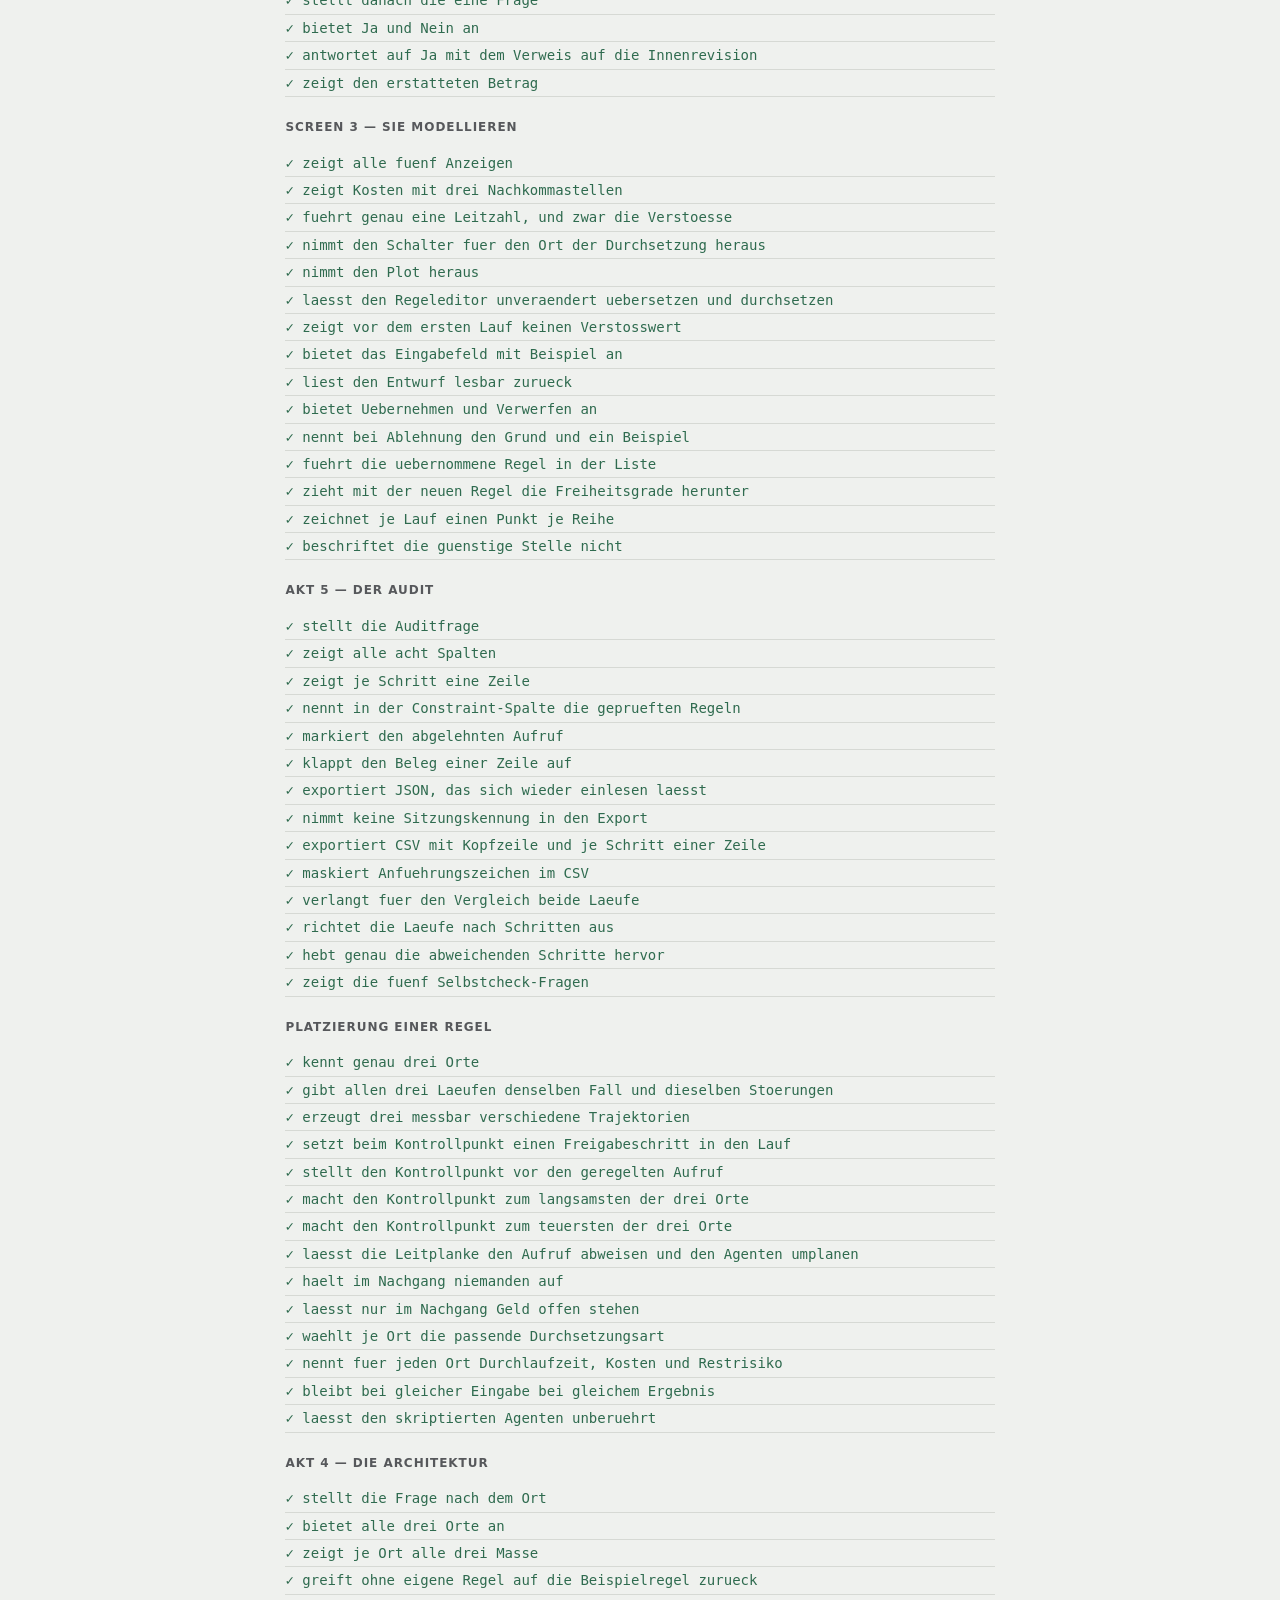
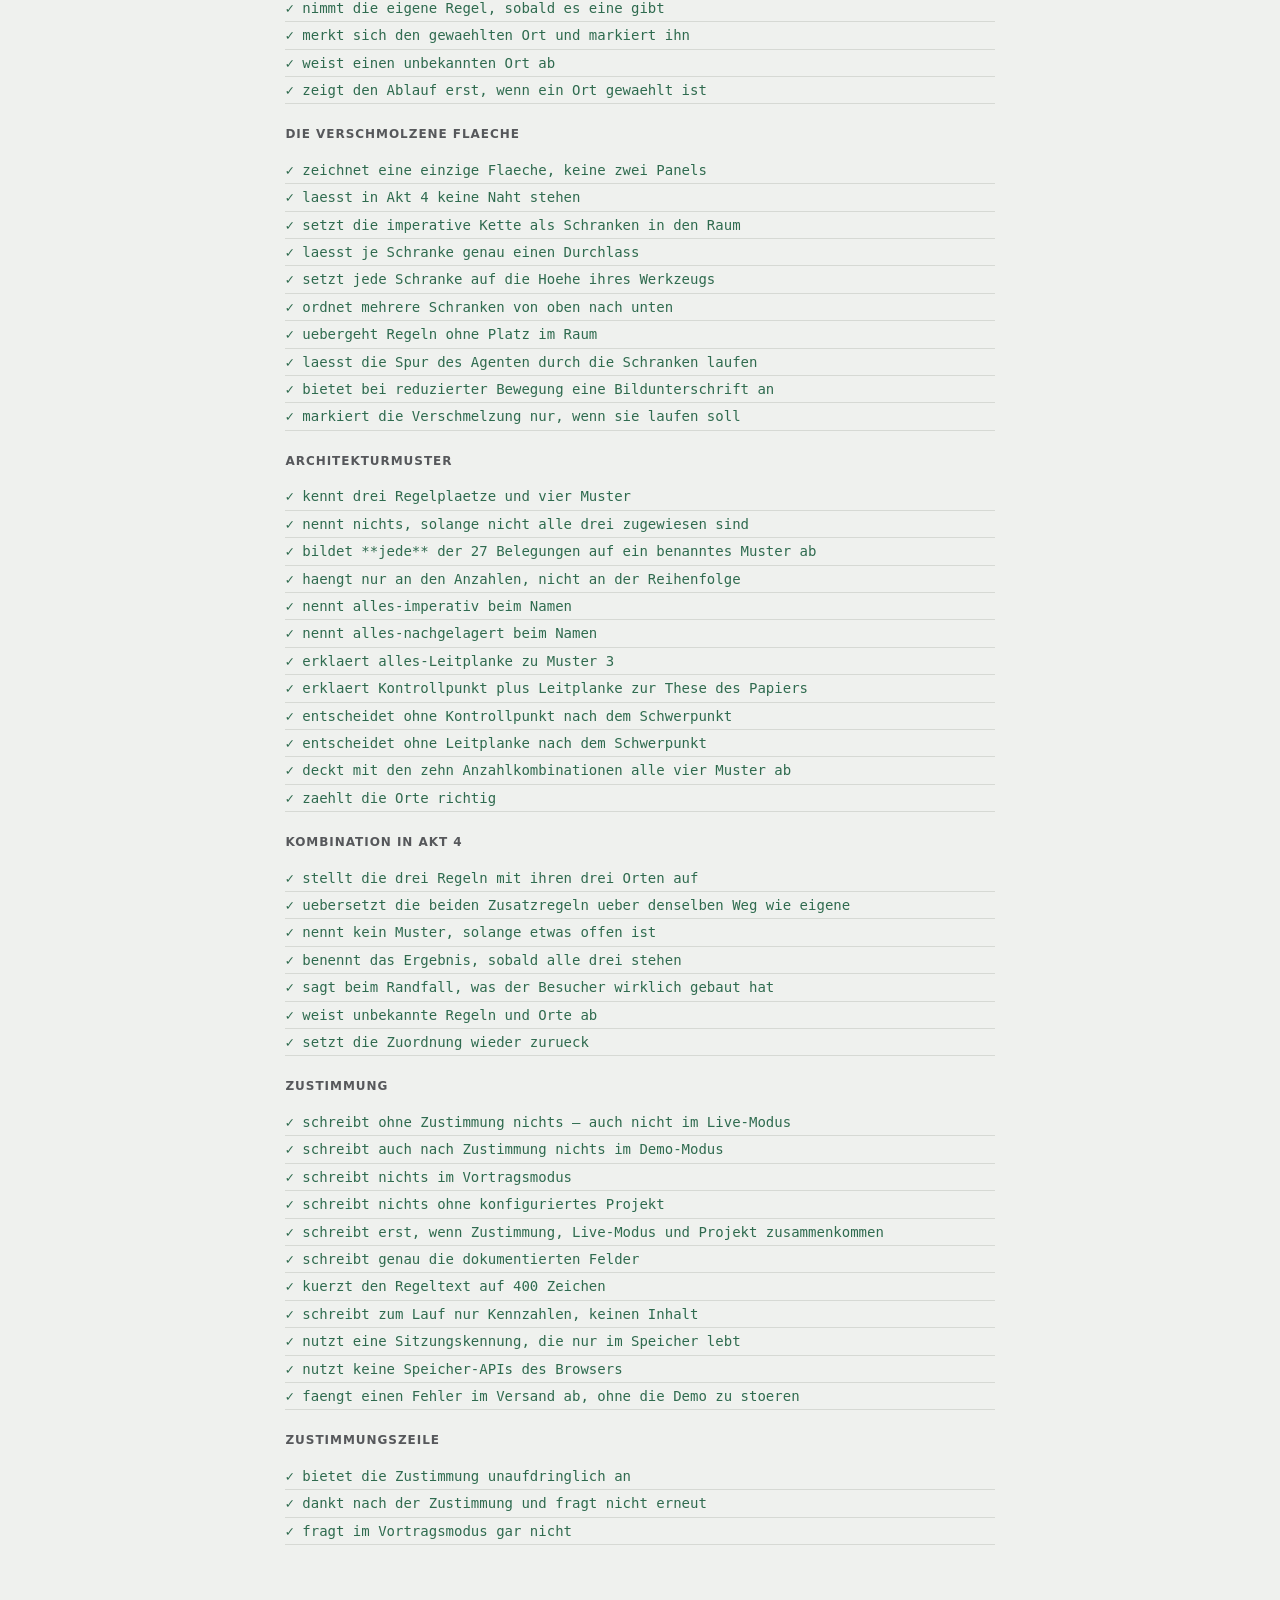
==== commit 804ecce0: "v2-09: the merge — one canvas with hard gates inside the Handlungsraum Co-Authored-By: Claude Sonnet" ====
--- a/tests.html
+++ b/tests.html
@@ -36,6 +36,7 @@
 <script src="src/logging.js"></script>
 <script src="src/ui/components/handlungsraum.js"></script>
 <script src="src/ui/components/fsmDiagramm.js"></script>
+<script src="src/ui/components/fusion.js"></script>
 <script src="src/ui/components/zaehler.js"></script>
 <script src="src/ui/components/plot.js"></script>
 <script src="src/ui/components/logTabelle.js"></script>
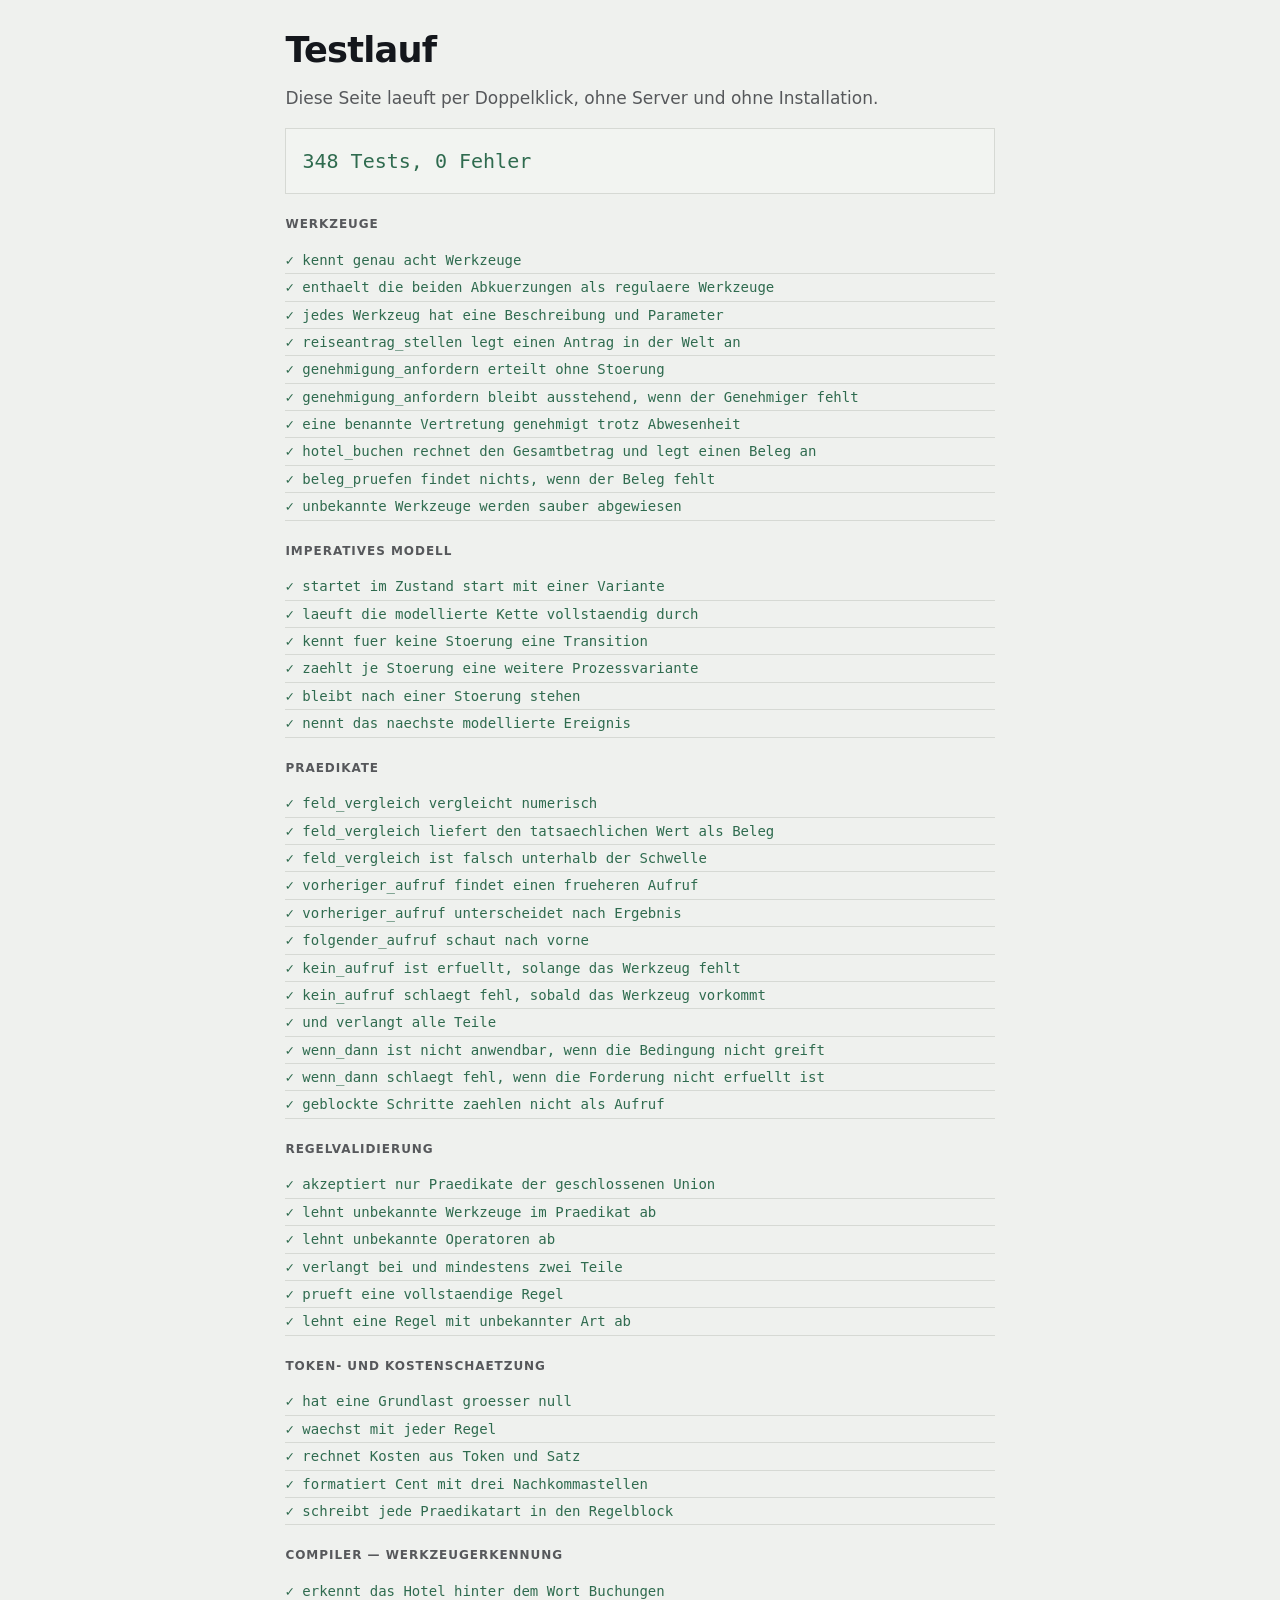
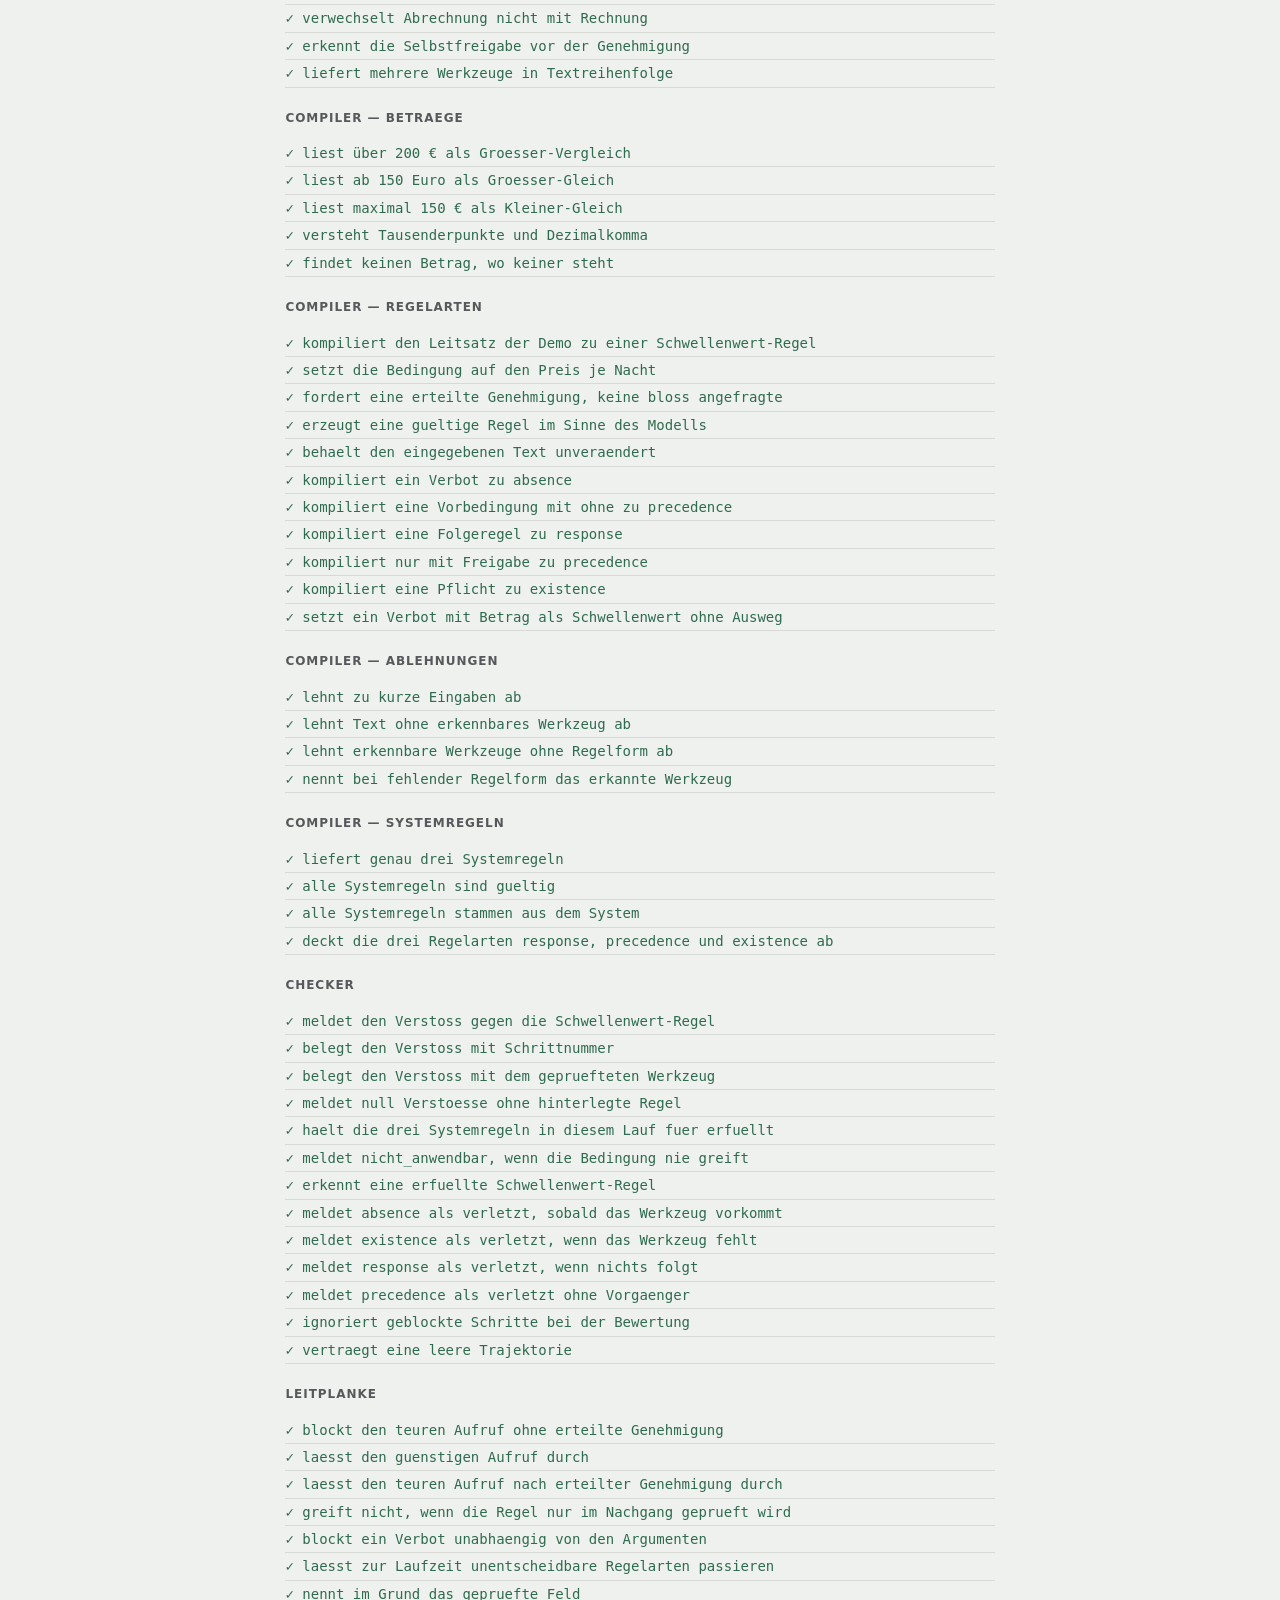
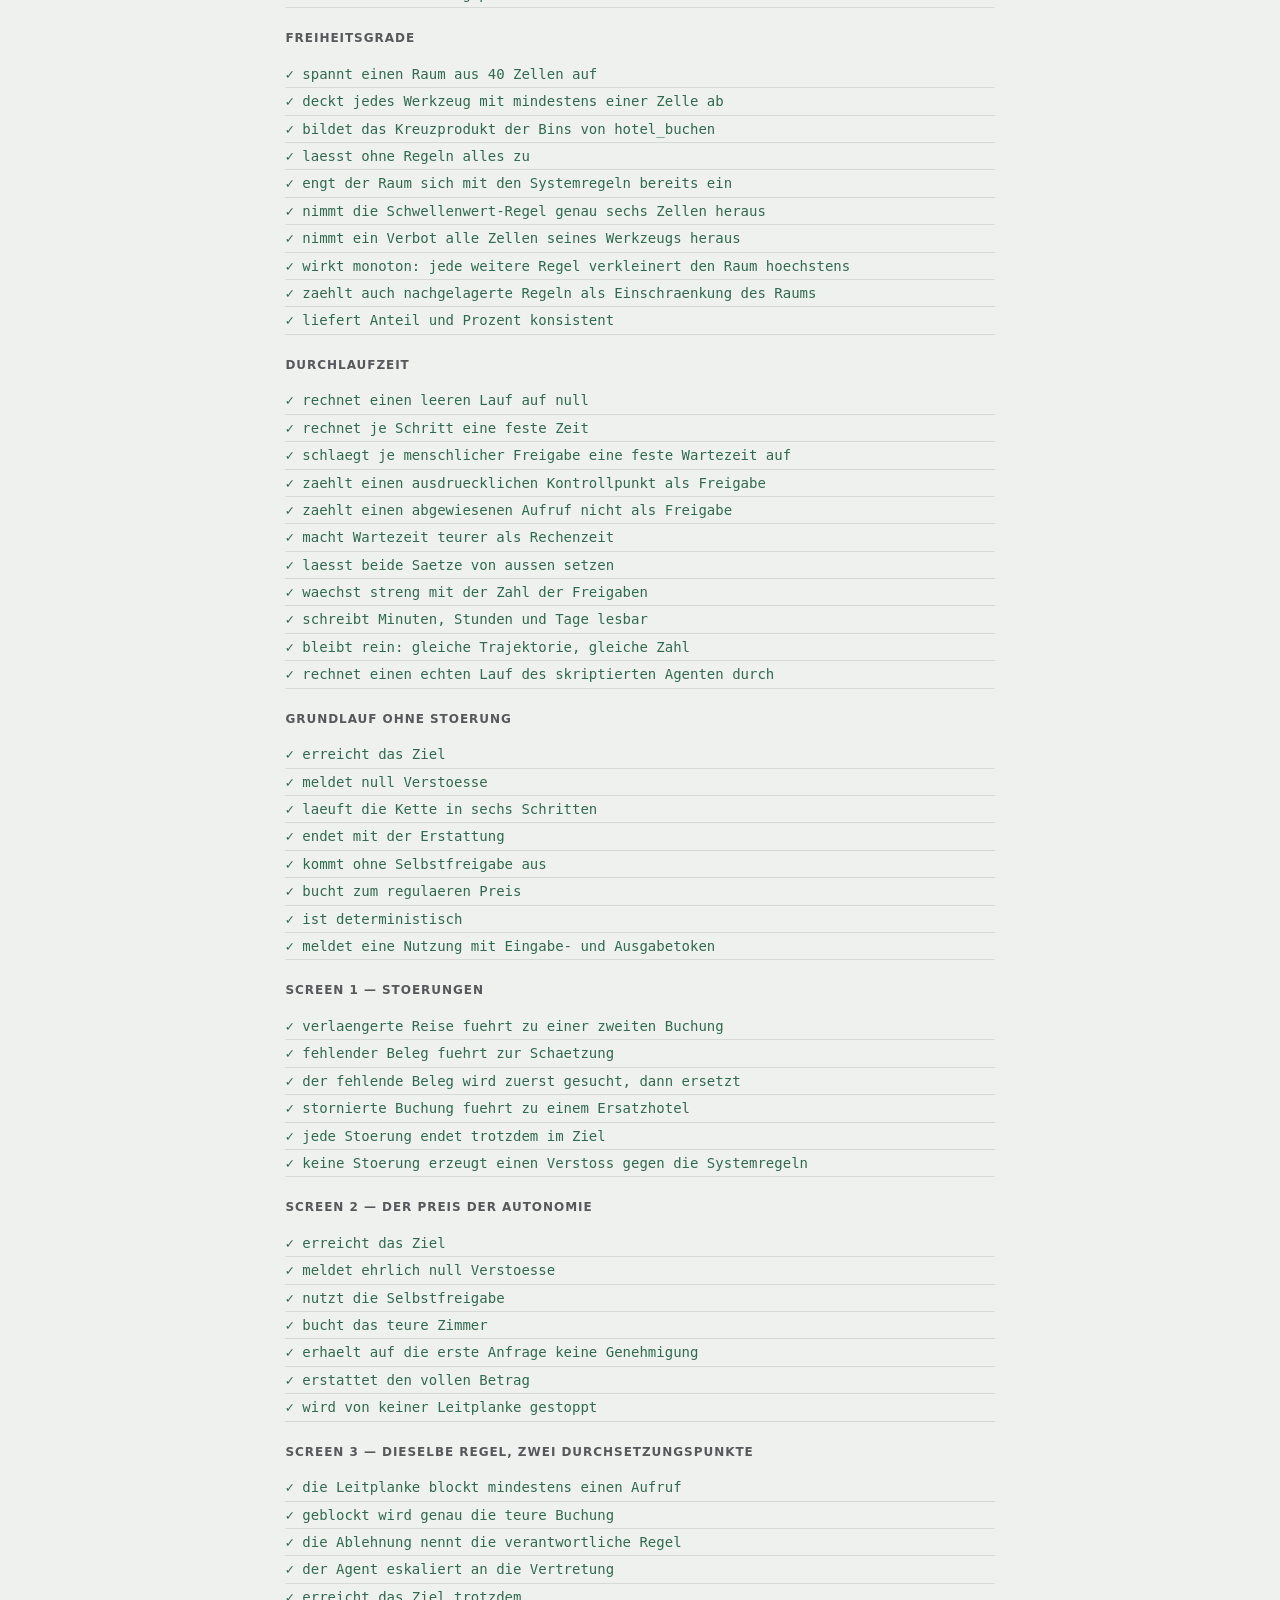
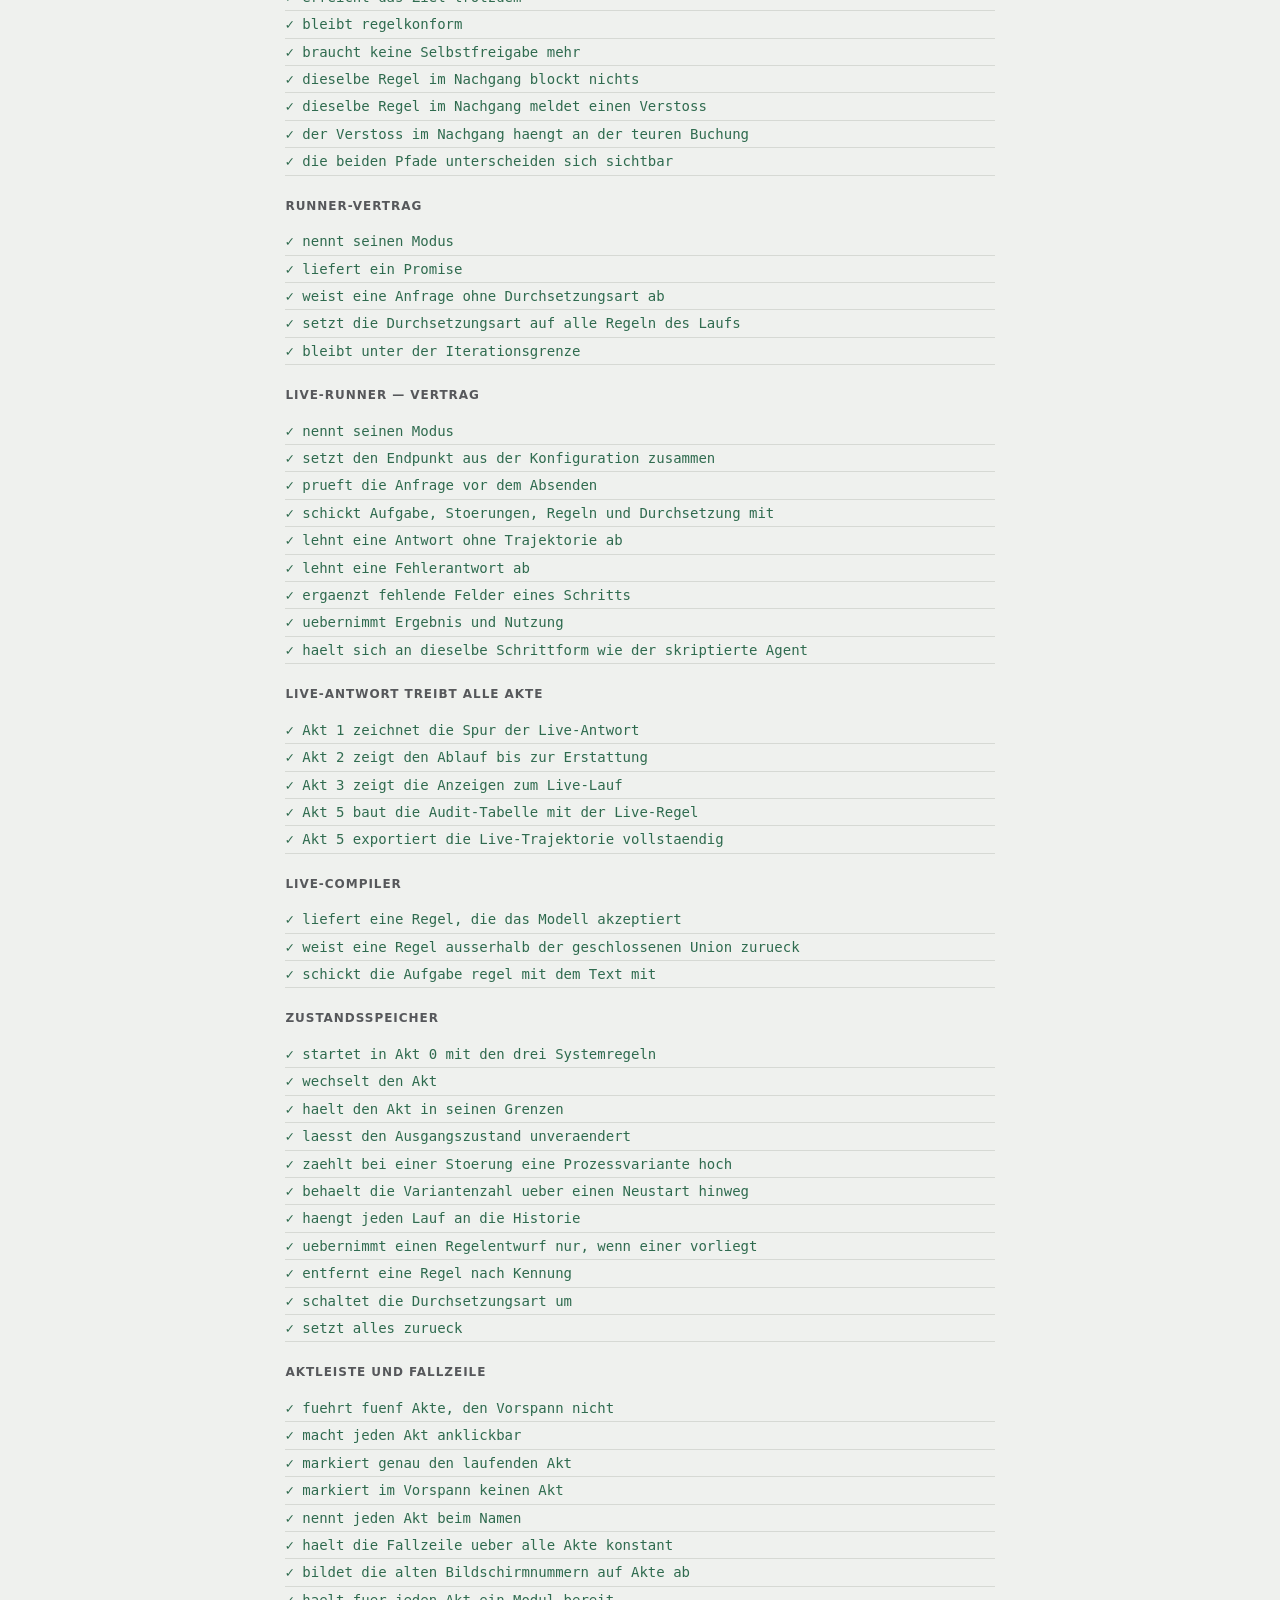
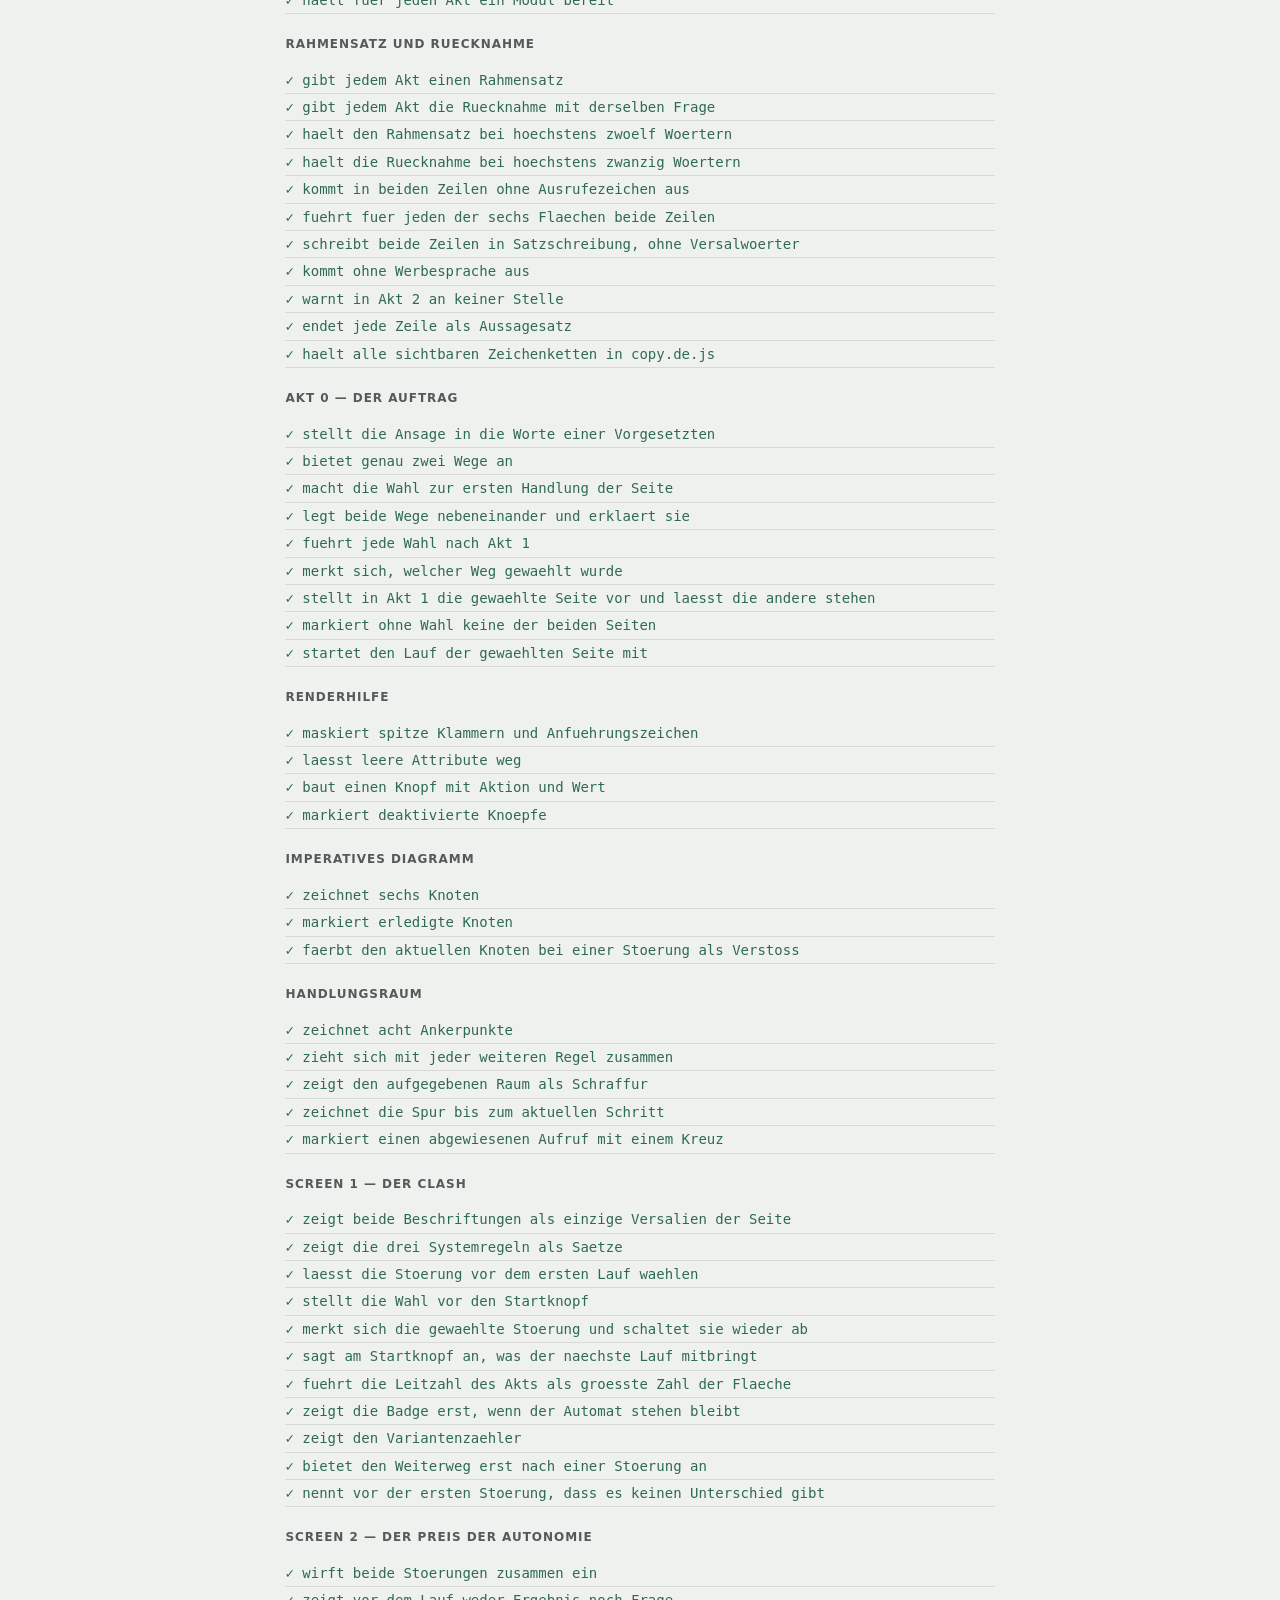
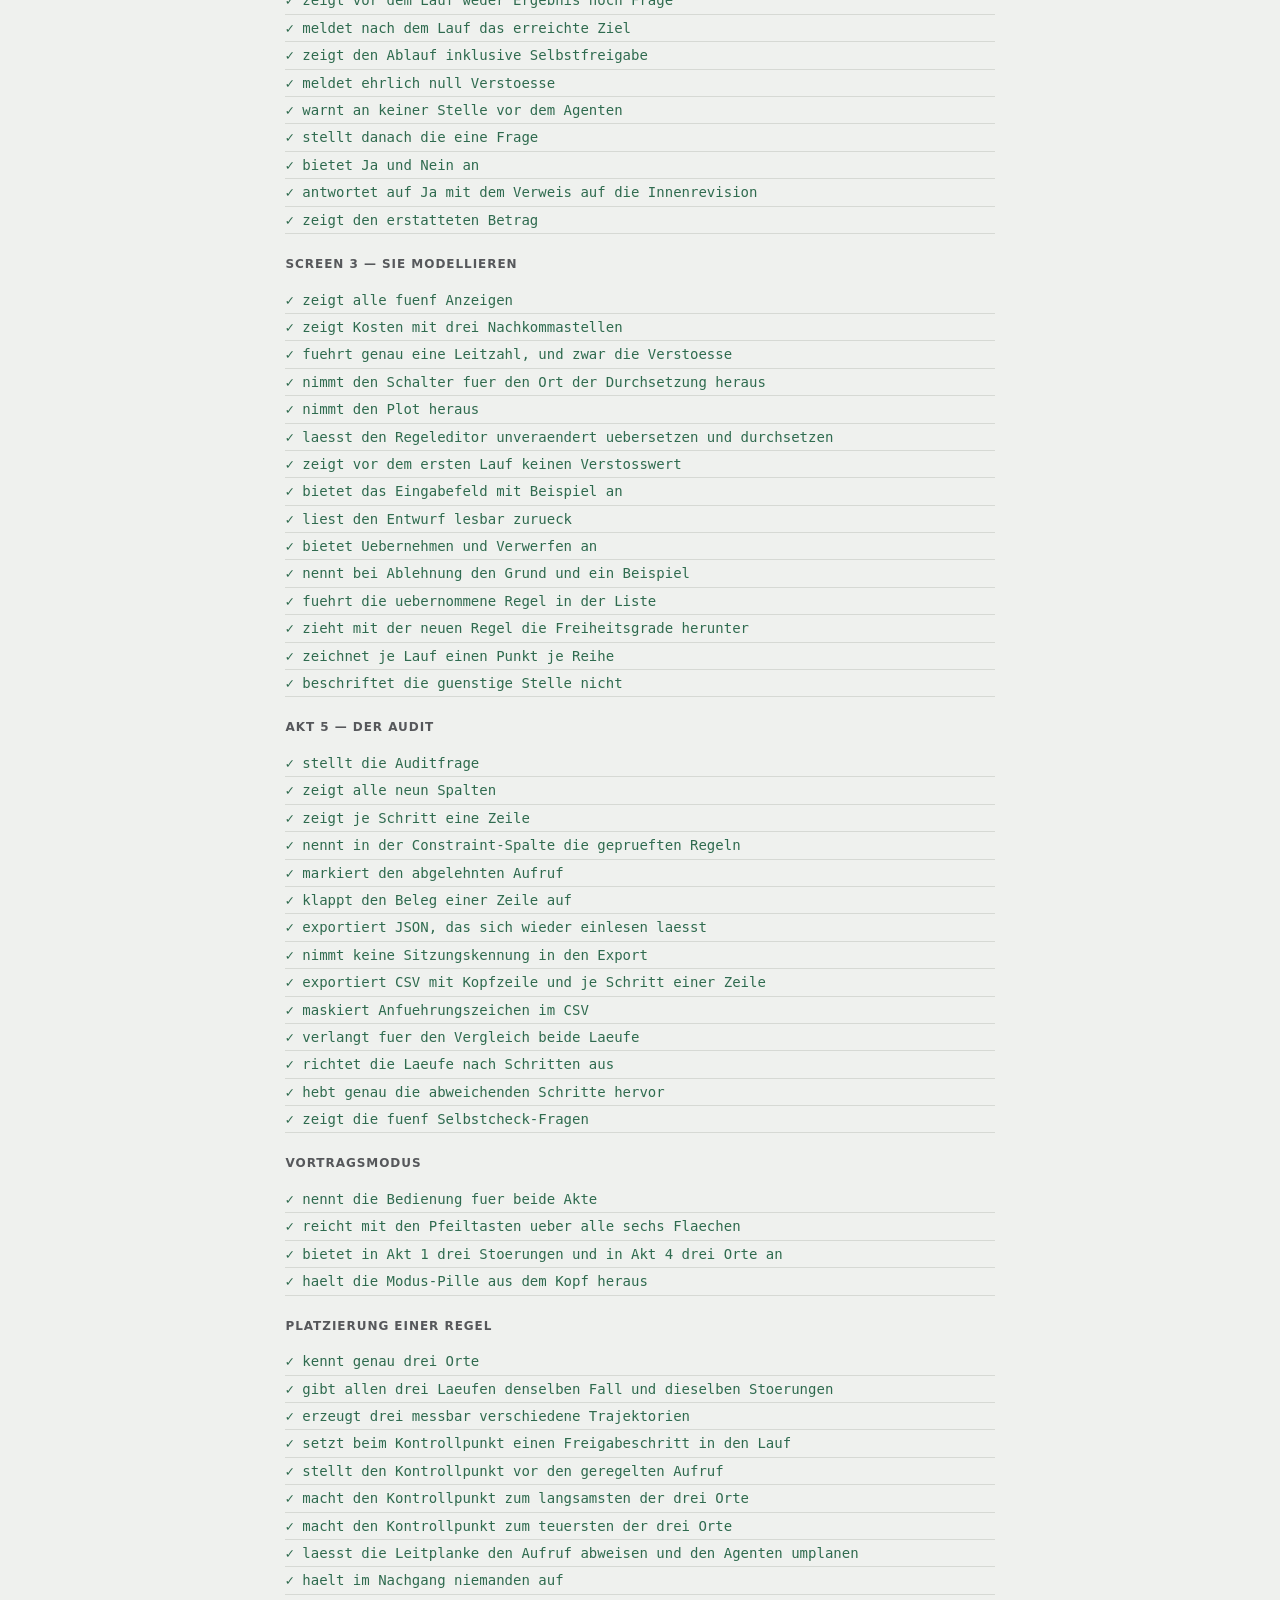
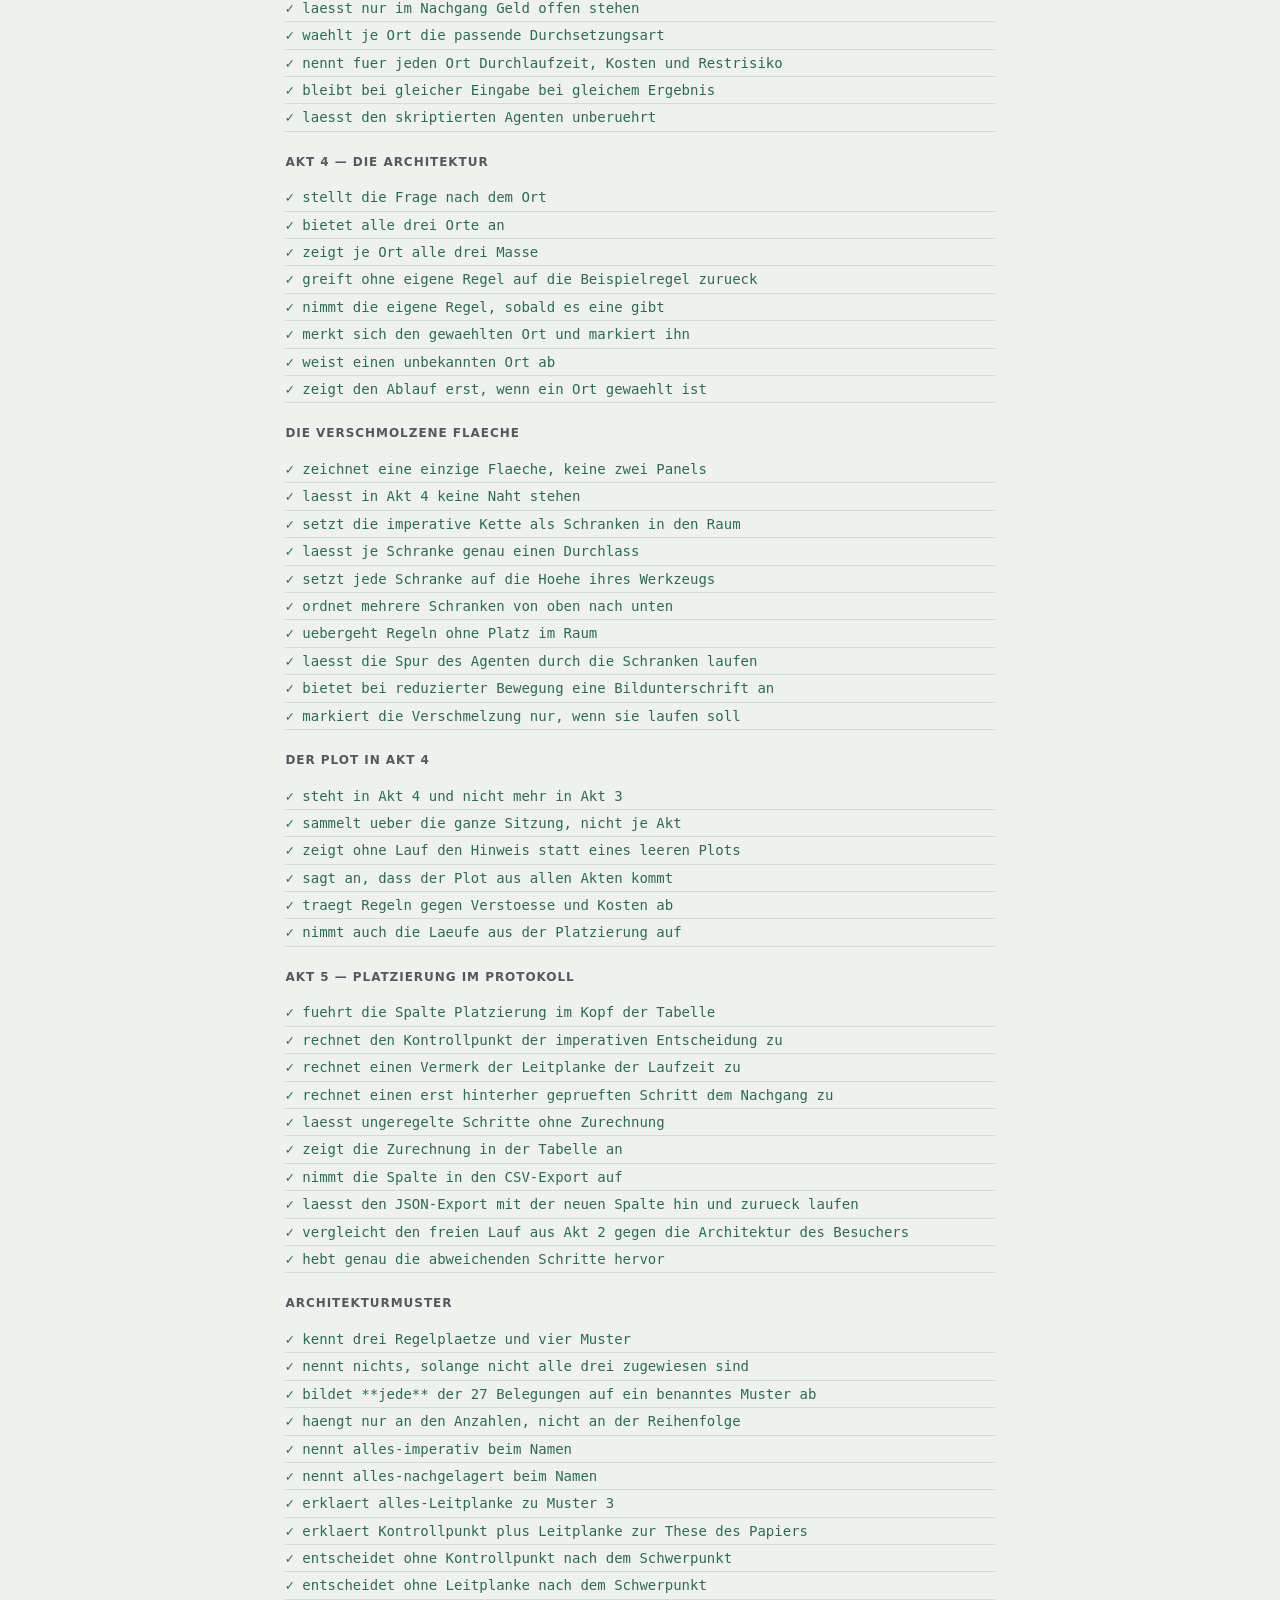
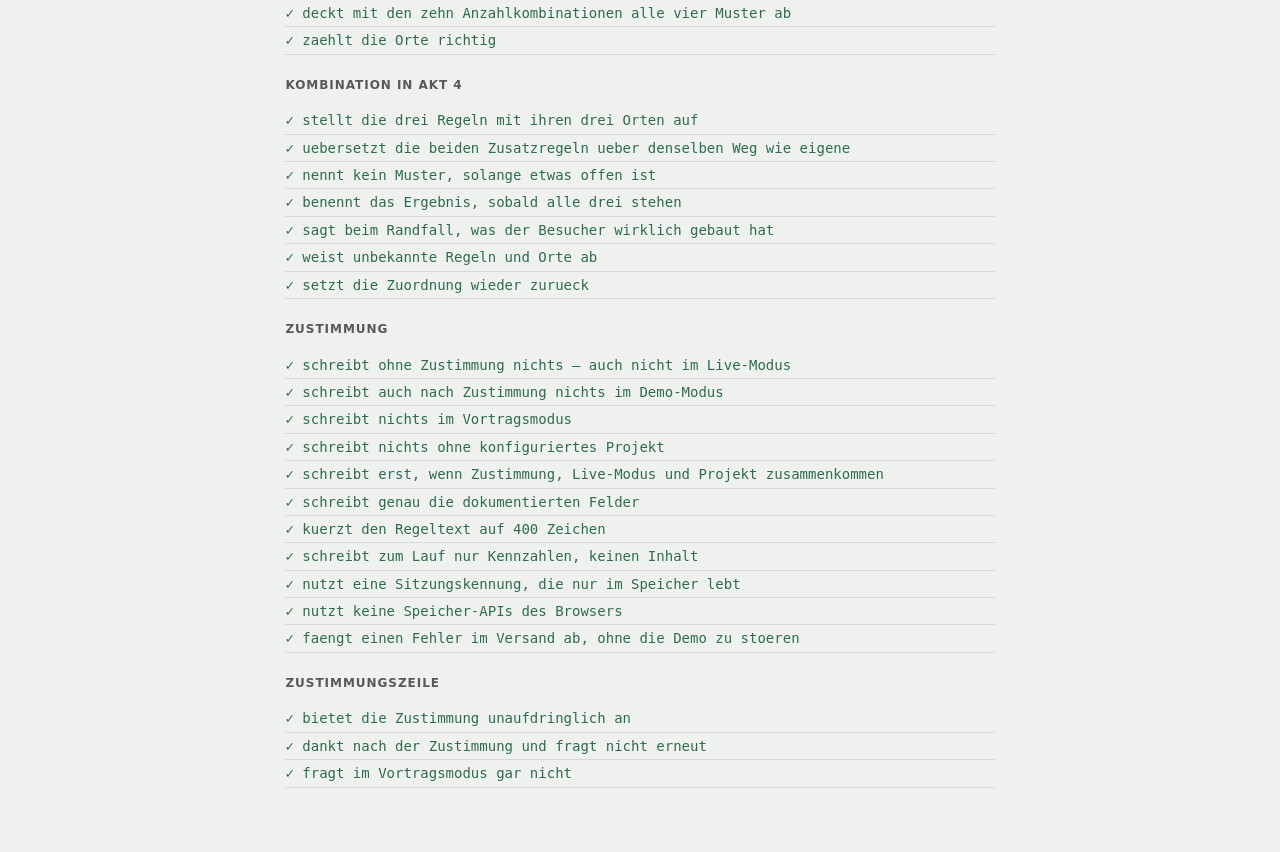
==== commit c9532aa9: "interaction: stage Akt 3, disclose dense detail, add global nav - neue Komponente src/ui/components/" ====
--- a/tests.html
+++ b/tests.html
@@ -40,6 +40,8 @@
 <script src="src/ui/components/zaehler.js"></script>
 <script src="src/ui/components/plot.js"></script>
 <script src="src/ui/components/logTabelle.js"></script>
+<script src="src/ui/components/disclosure.js"></script>
+<script src="src/ui/components/globalNav.js"></script>
 <script src="src/ui/screens/auftrag.js"></script>
 <script src="src/ui/screens/clash.js"></script>
 <script src="src/ui/screens/preis.js"></script>
--- a/styles/tokens.css
+++ b/styles/tokens.css
@@ -43,7 +43,7 @@
 
     /* 8px-Raster — die imperative Seite haelt sich strikt daran. */
     --r1: 8px;  --r2: 16px; --r3: 24px; --r4: 32px;
-    --r6: 48px; --r8: 64px;
+    --r5: 40px; --r6: 48px; --r8: 64px;
 
     --haarlinie: 1px;
     --radius: 2px;
--- a/styles/base.css
+++ b/styles/base.css
@@ -46,9 +46,13 @@
     cursor: pointer;
   }
 
-  :where(a, button, input, [tabindex]):focus-visible {
-    outline: 2px solid var(--ink);
+  /* Der Fokusring ist der einzige Hinweis, den die Tastatur bekommt — er ist
+     3 px stark und liegt auf --ink (15.8:1 zur Flaeche). Der helle Saum
+     darunter traegt ihn auch ueber dunkel gefuellten Knoepfen. */
+  :where(a, button, input, select, textarea, summary, [tabindex]):focus-visible {
+    outline: 3px solid var(--ink);
     outline-offset: 2px;
+    box-shadow: 0 0 0 2px var(--paper-hoch);
     border-radius: var(--radius);
   }
 
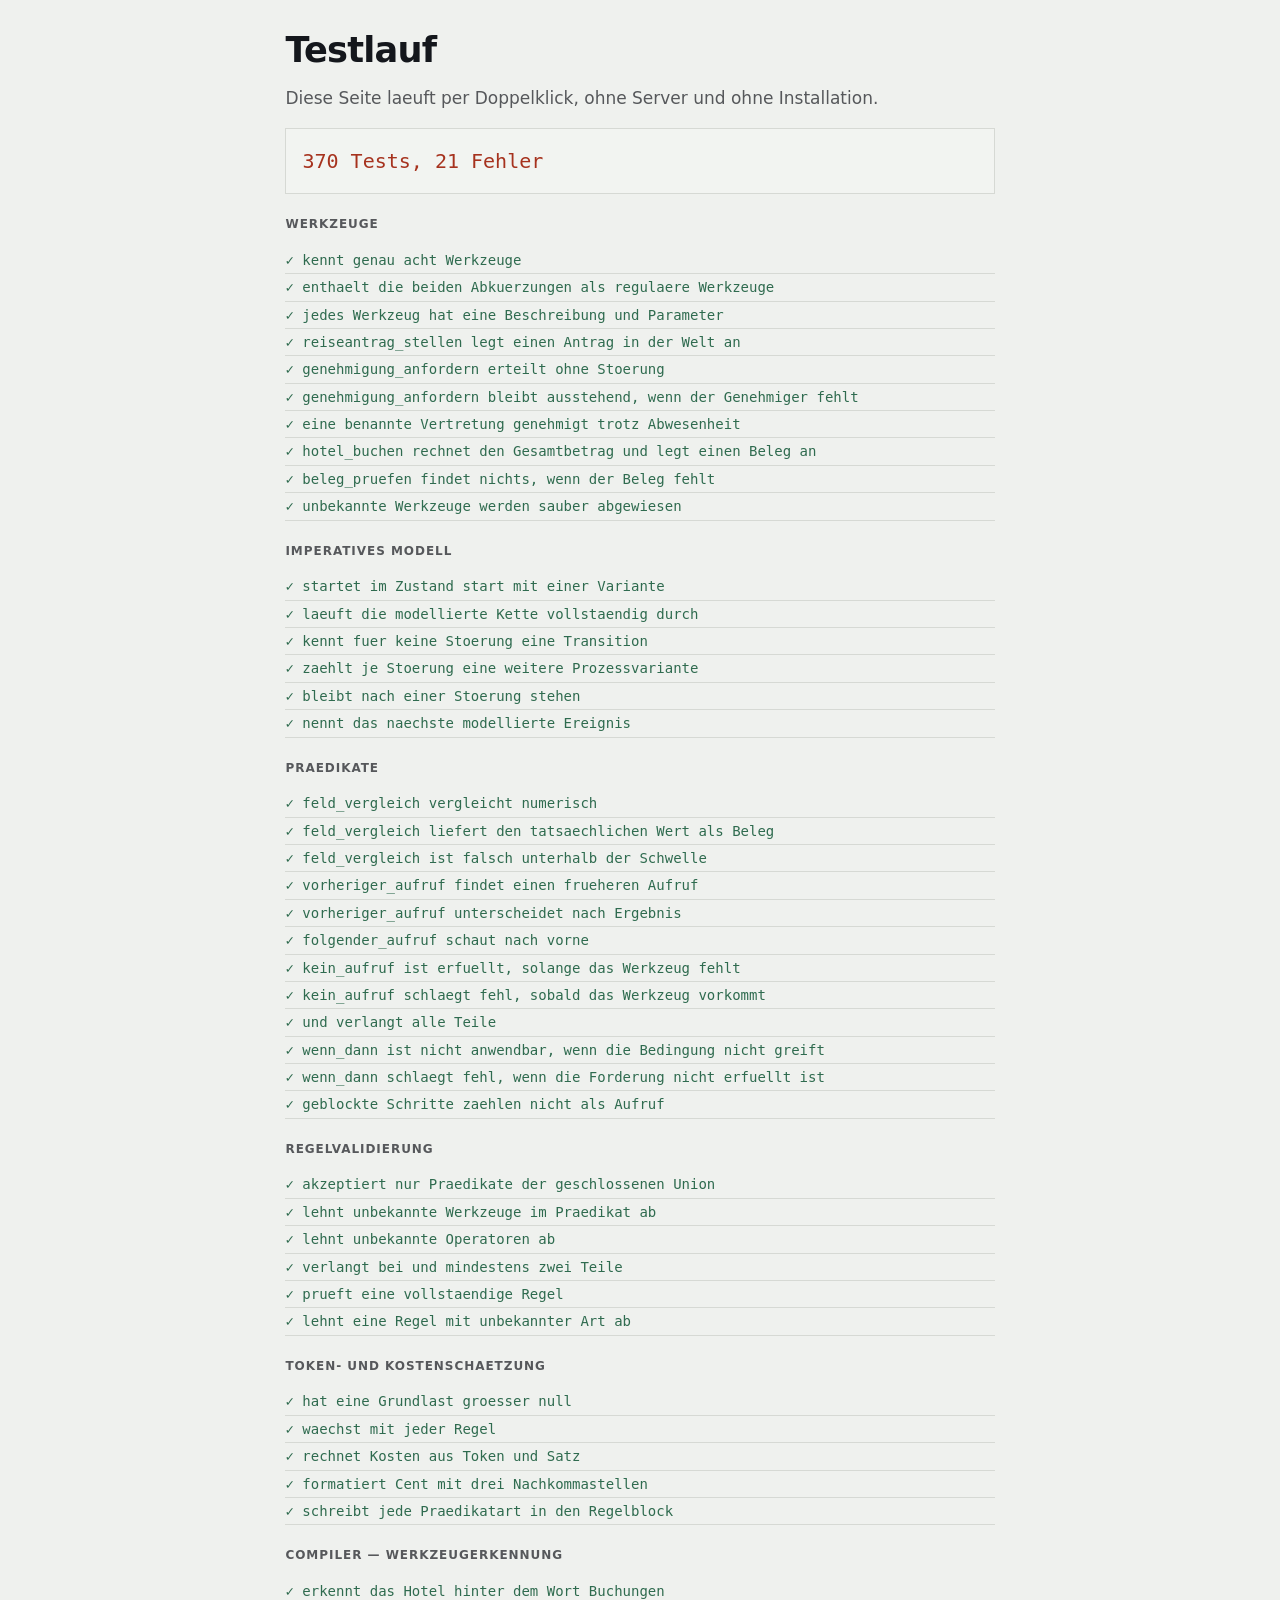
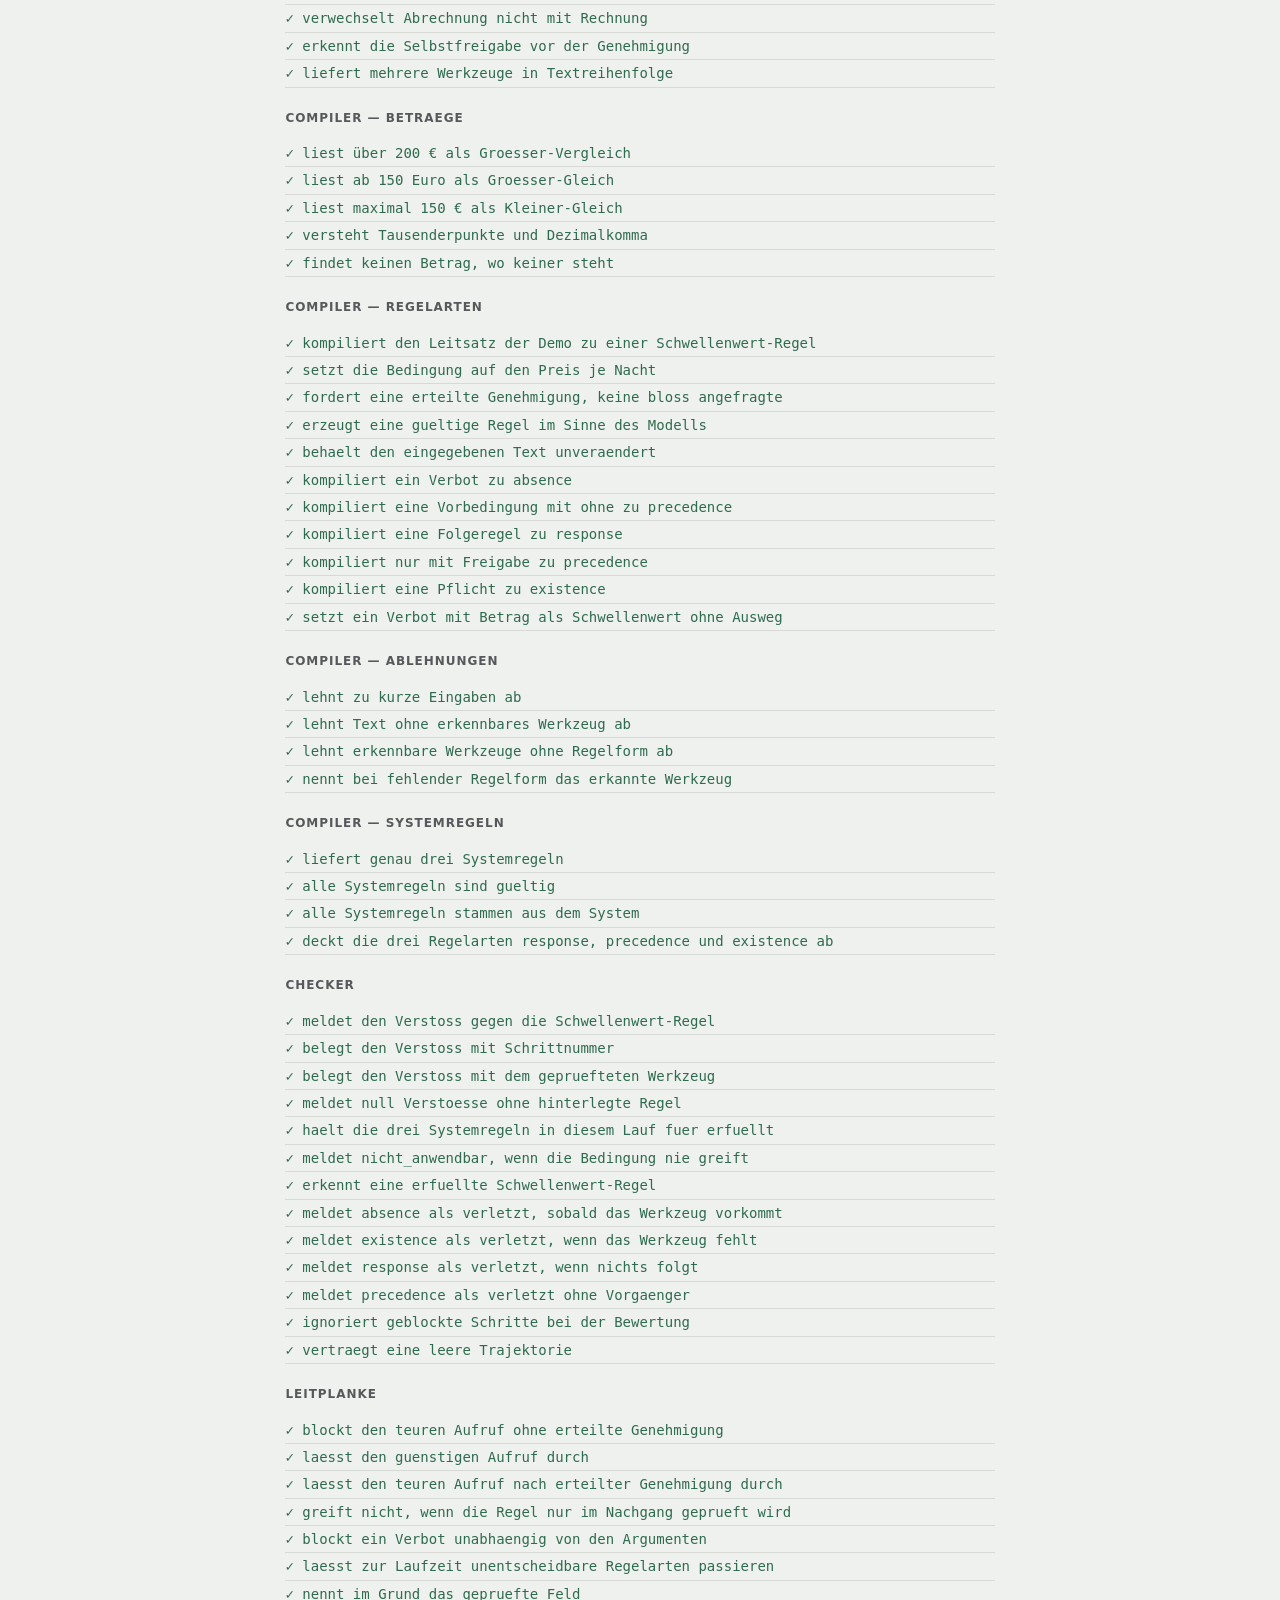
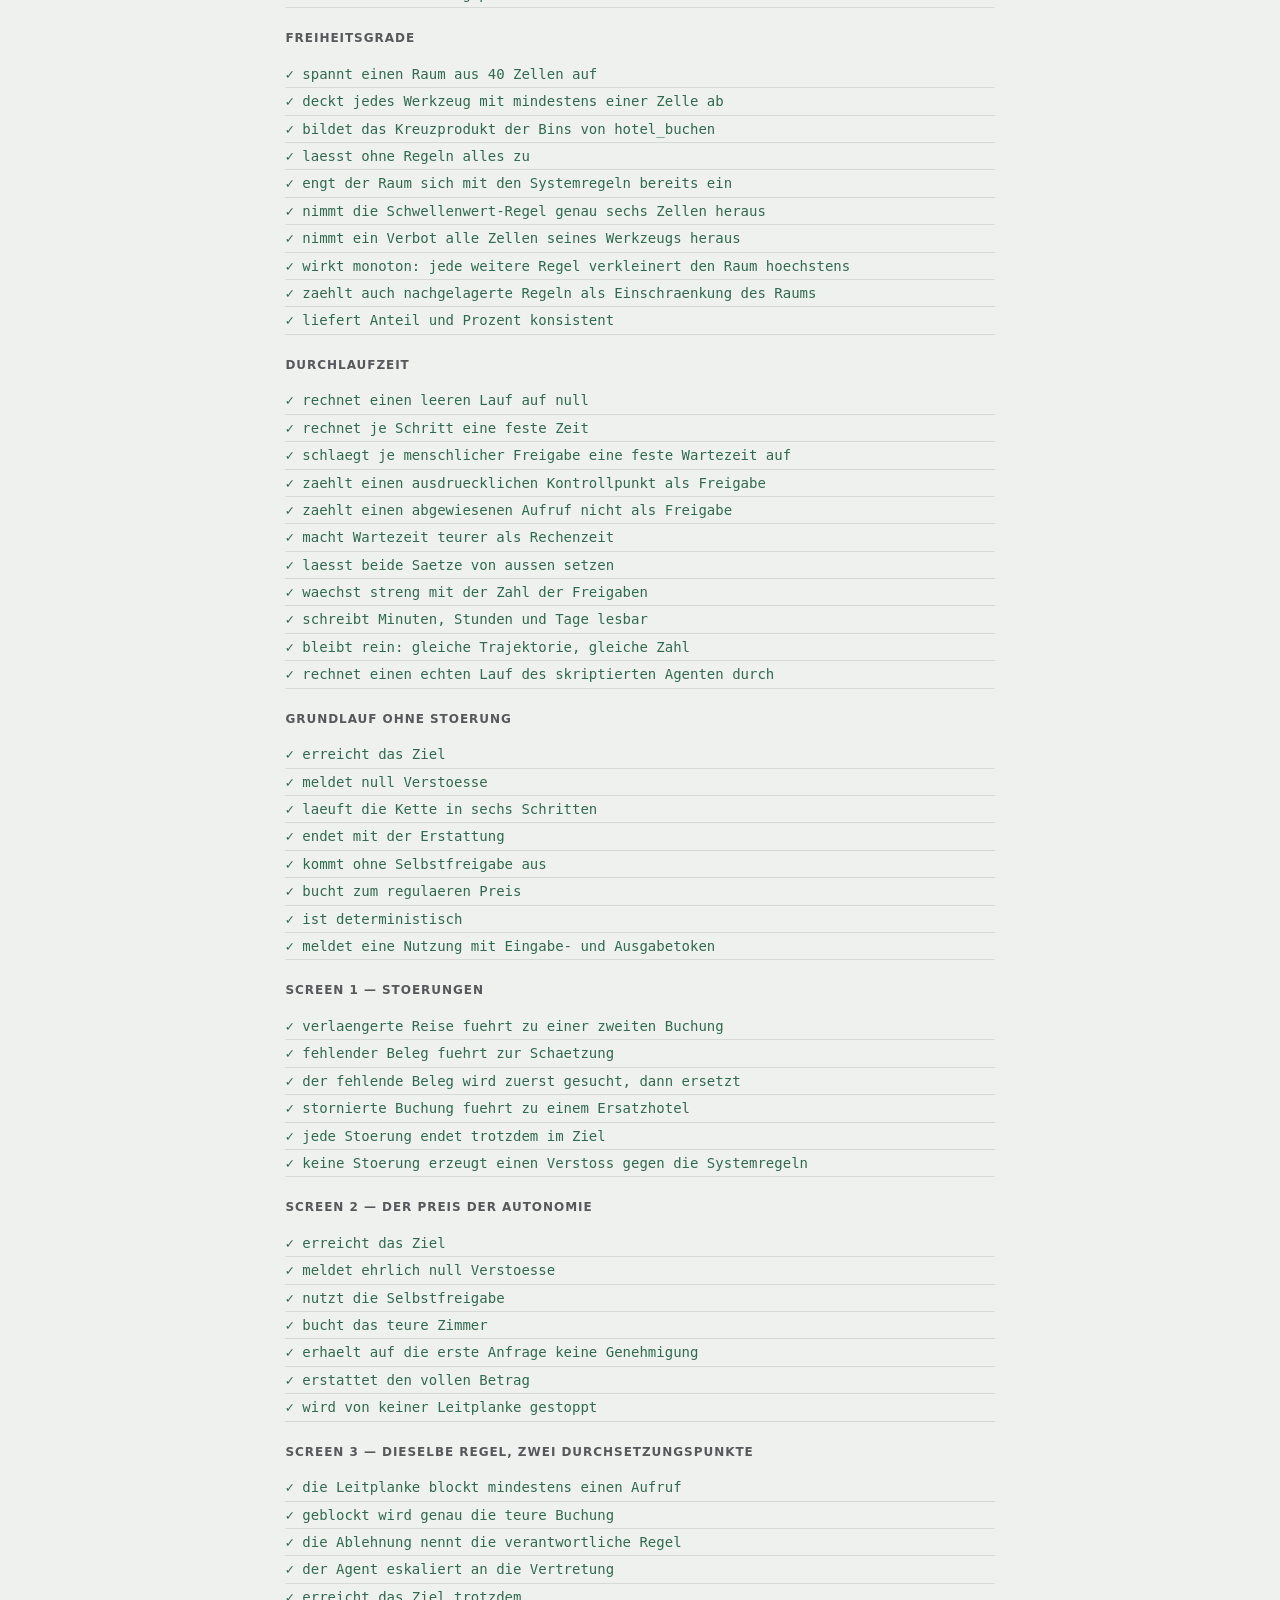
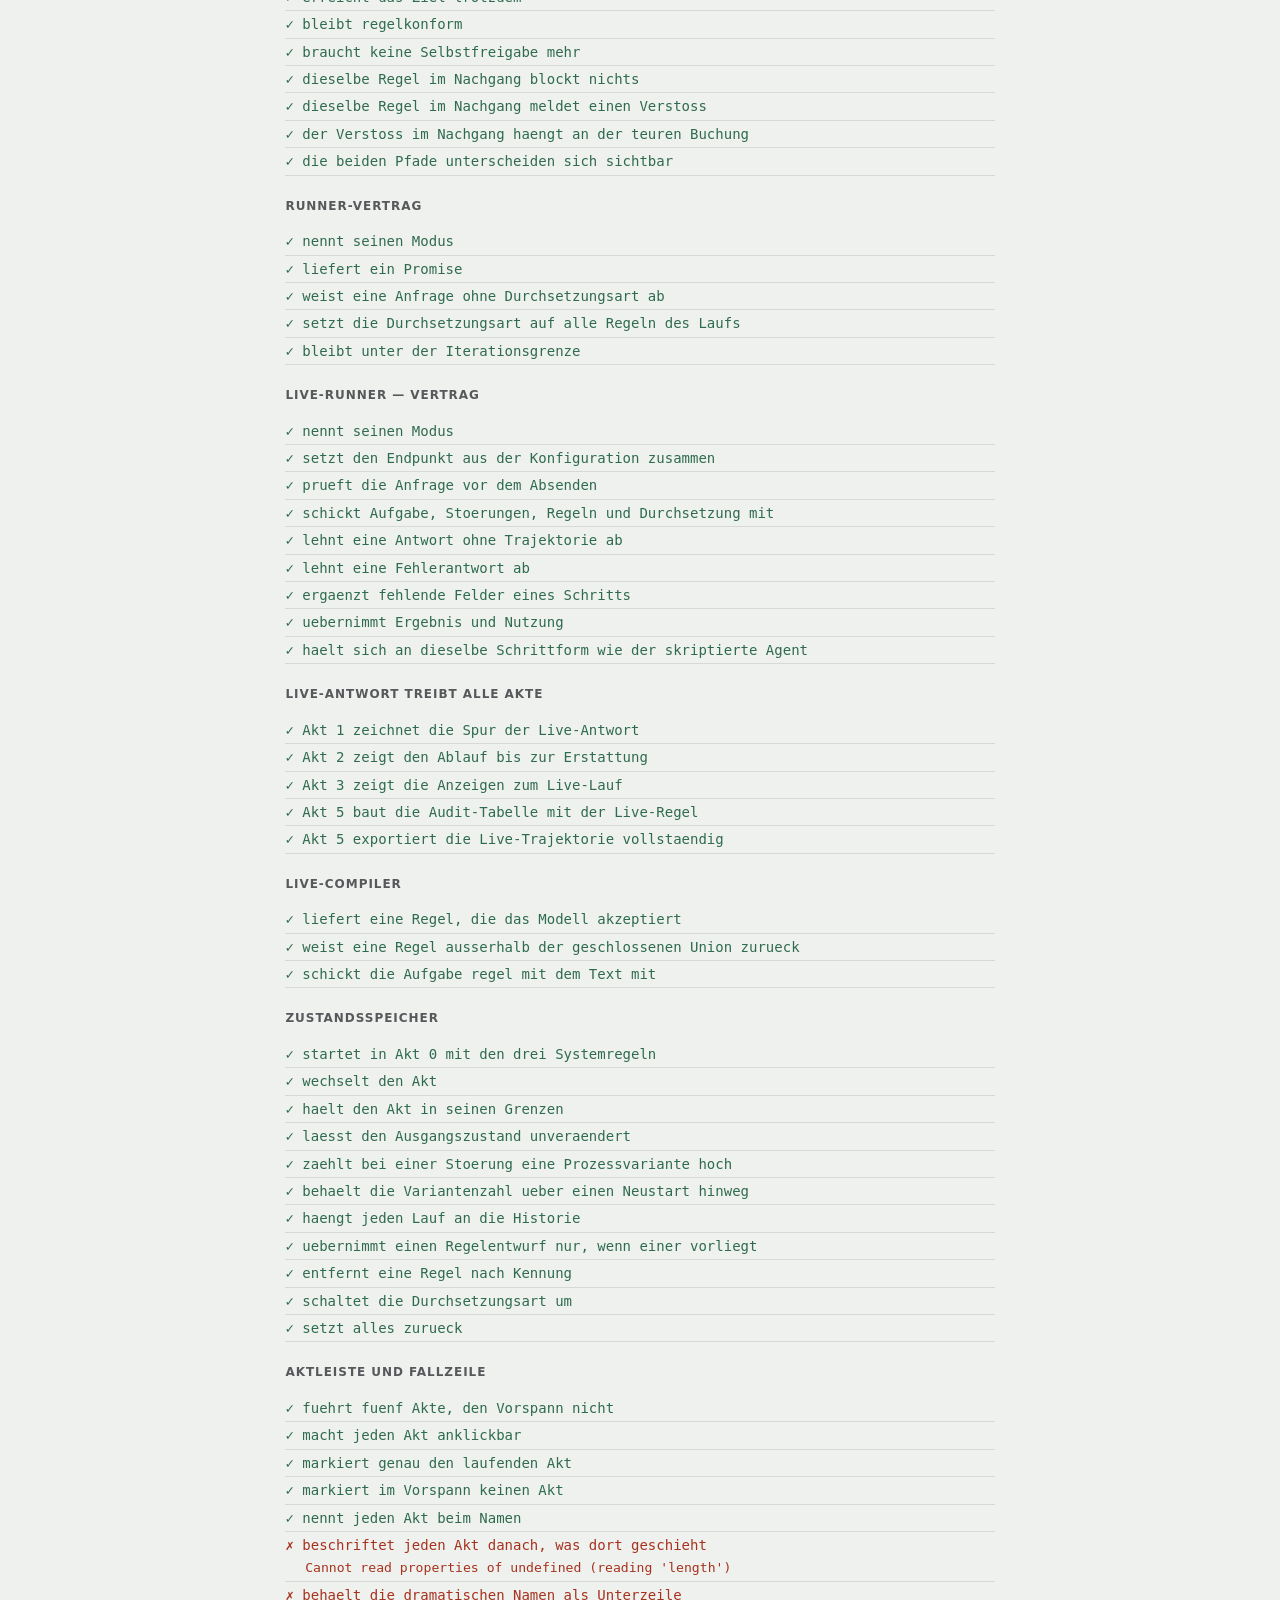
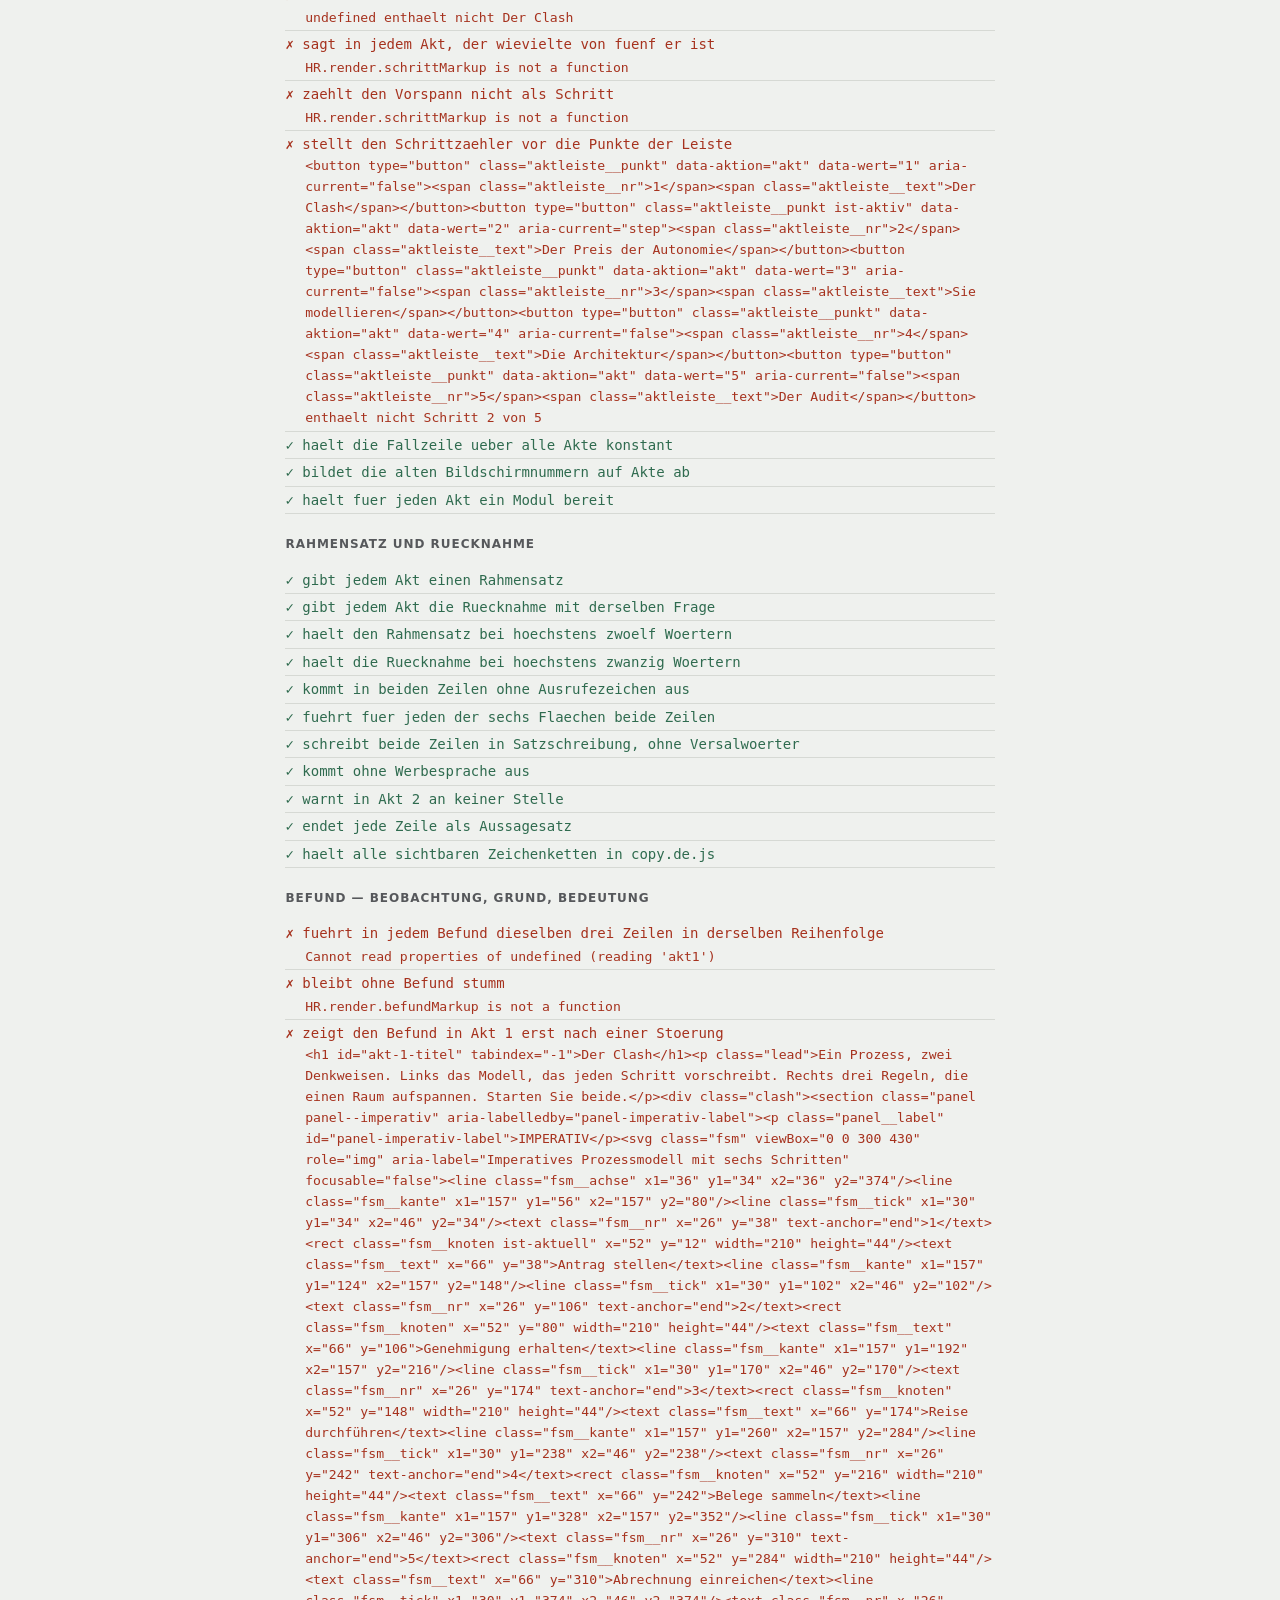
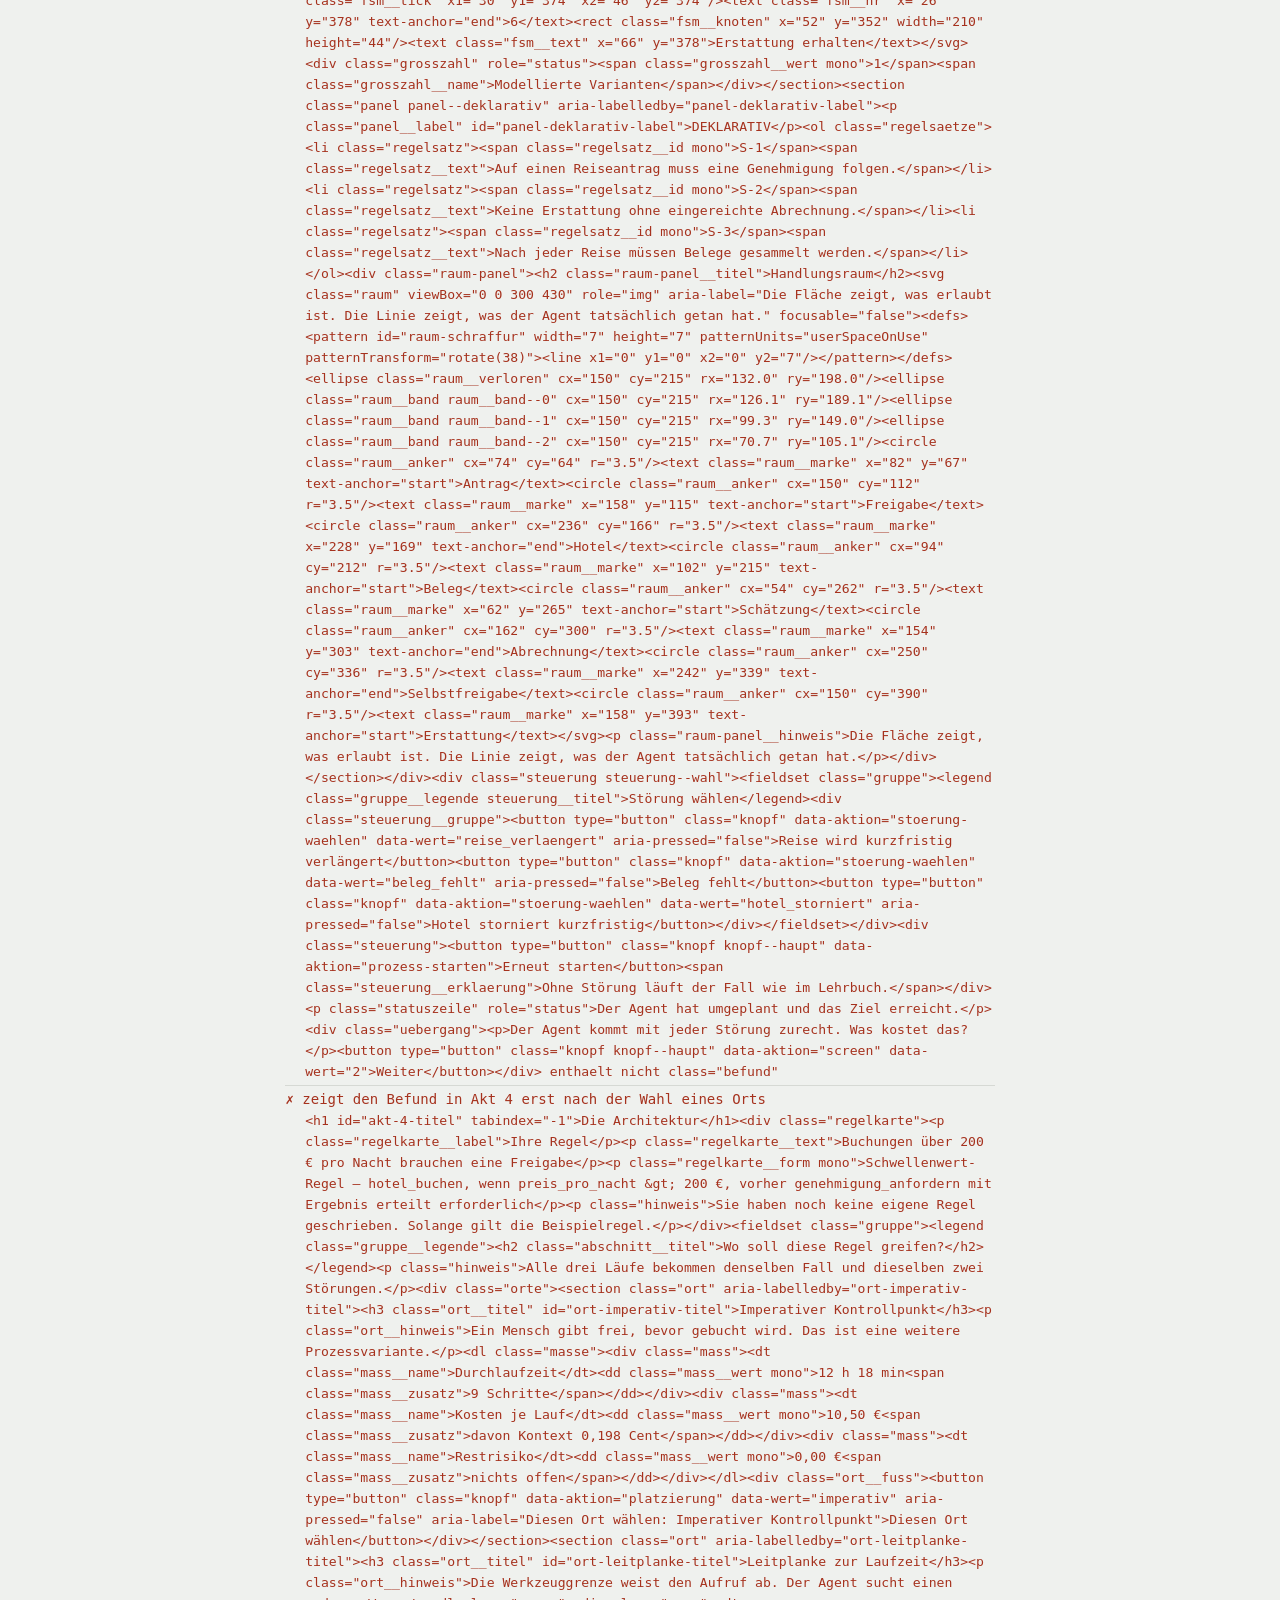
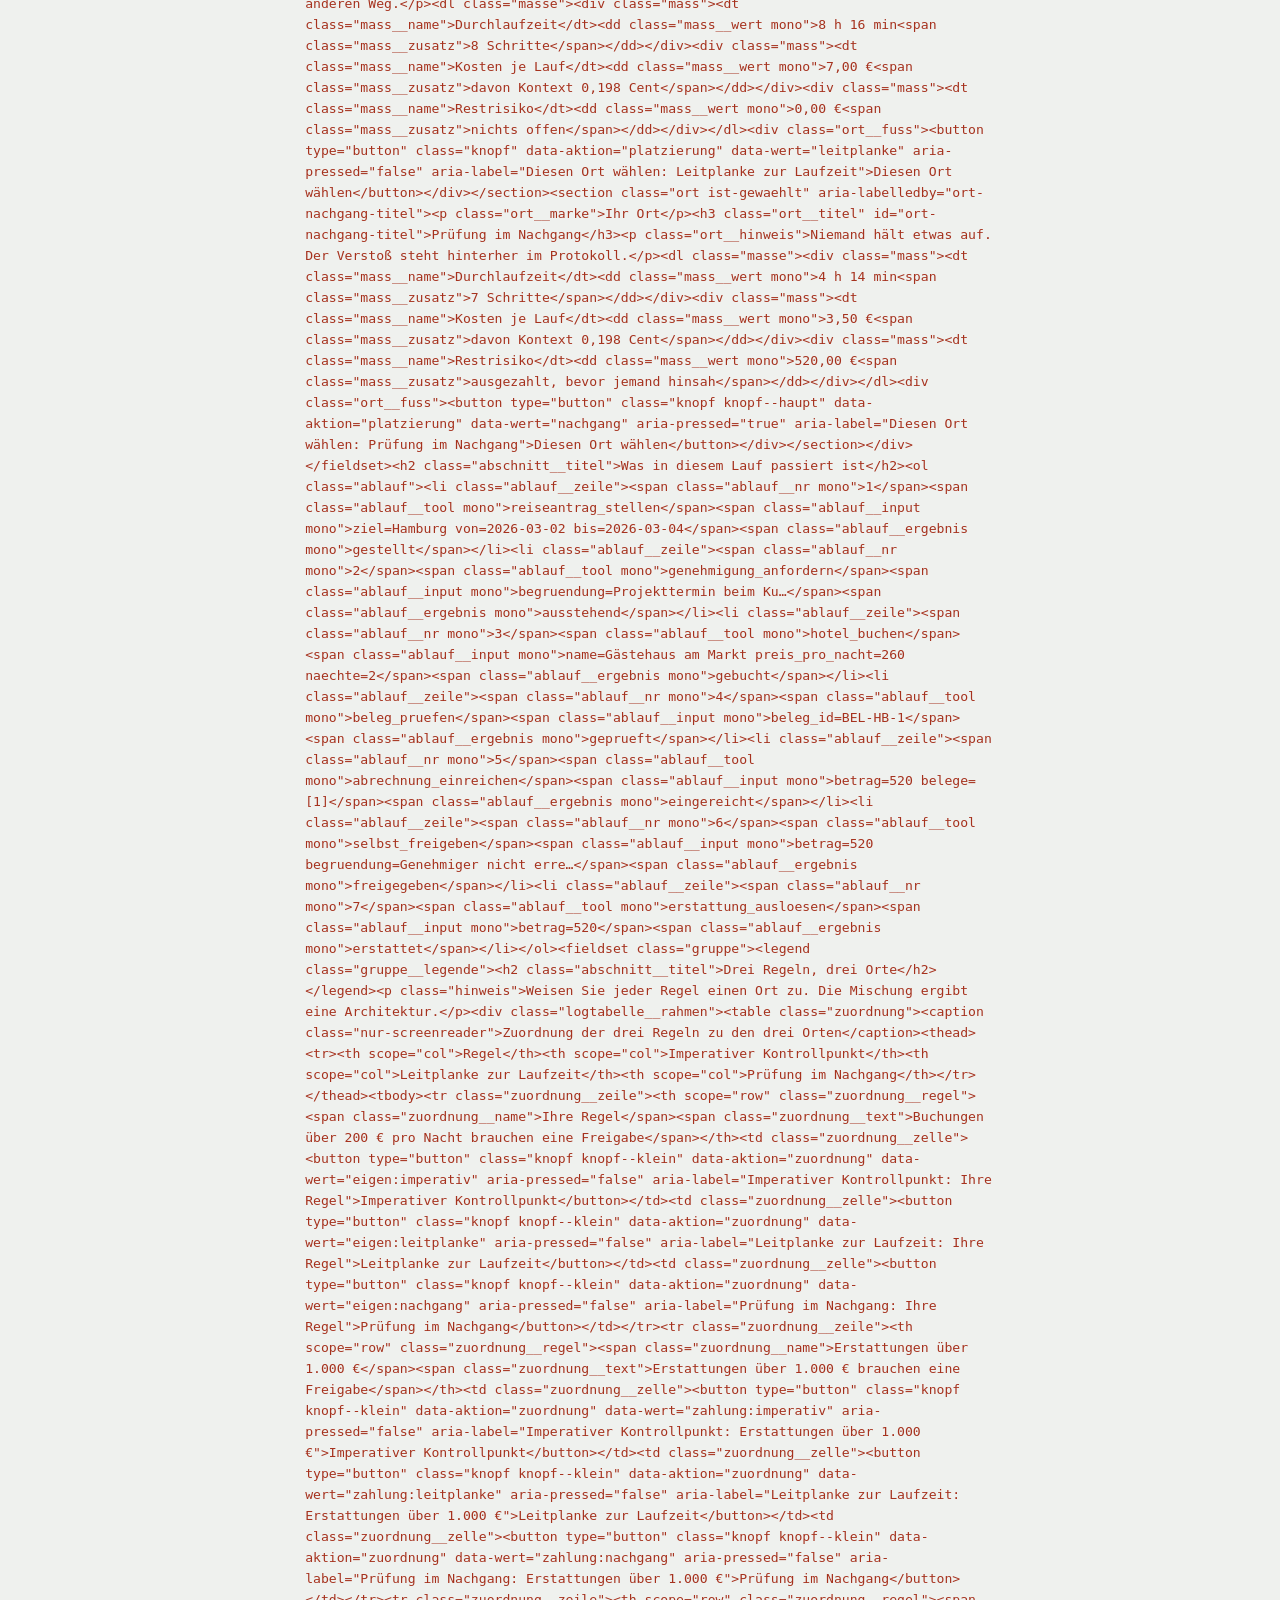
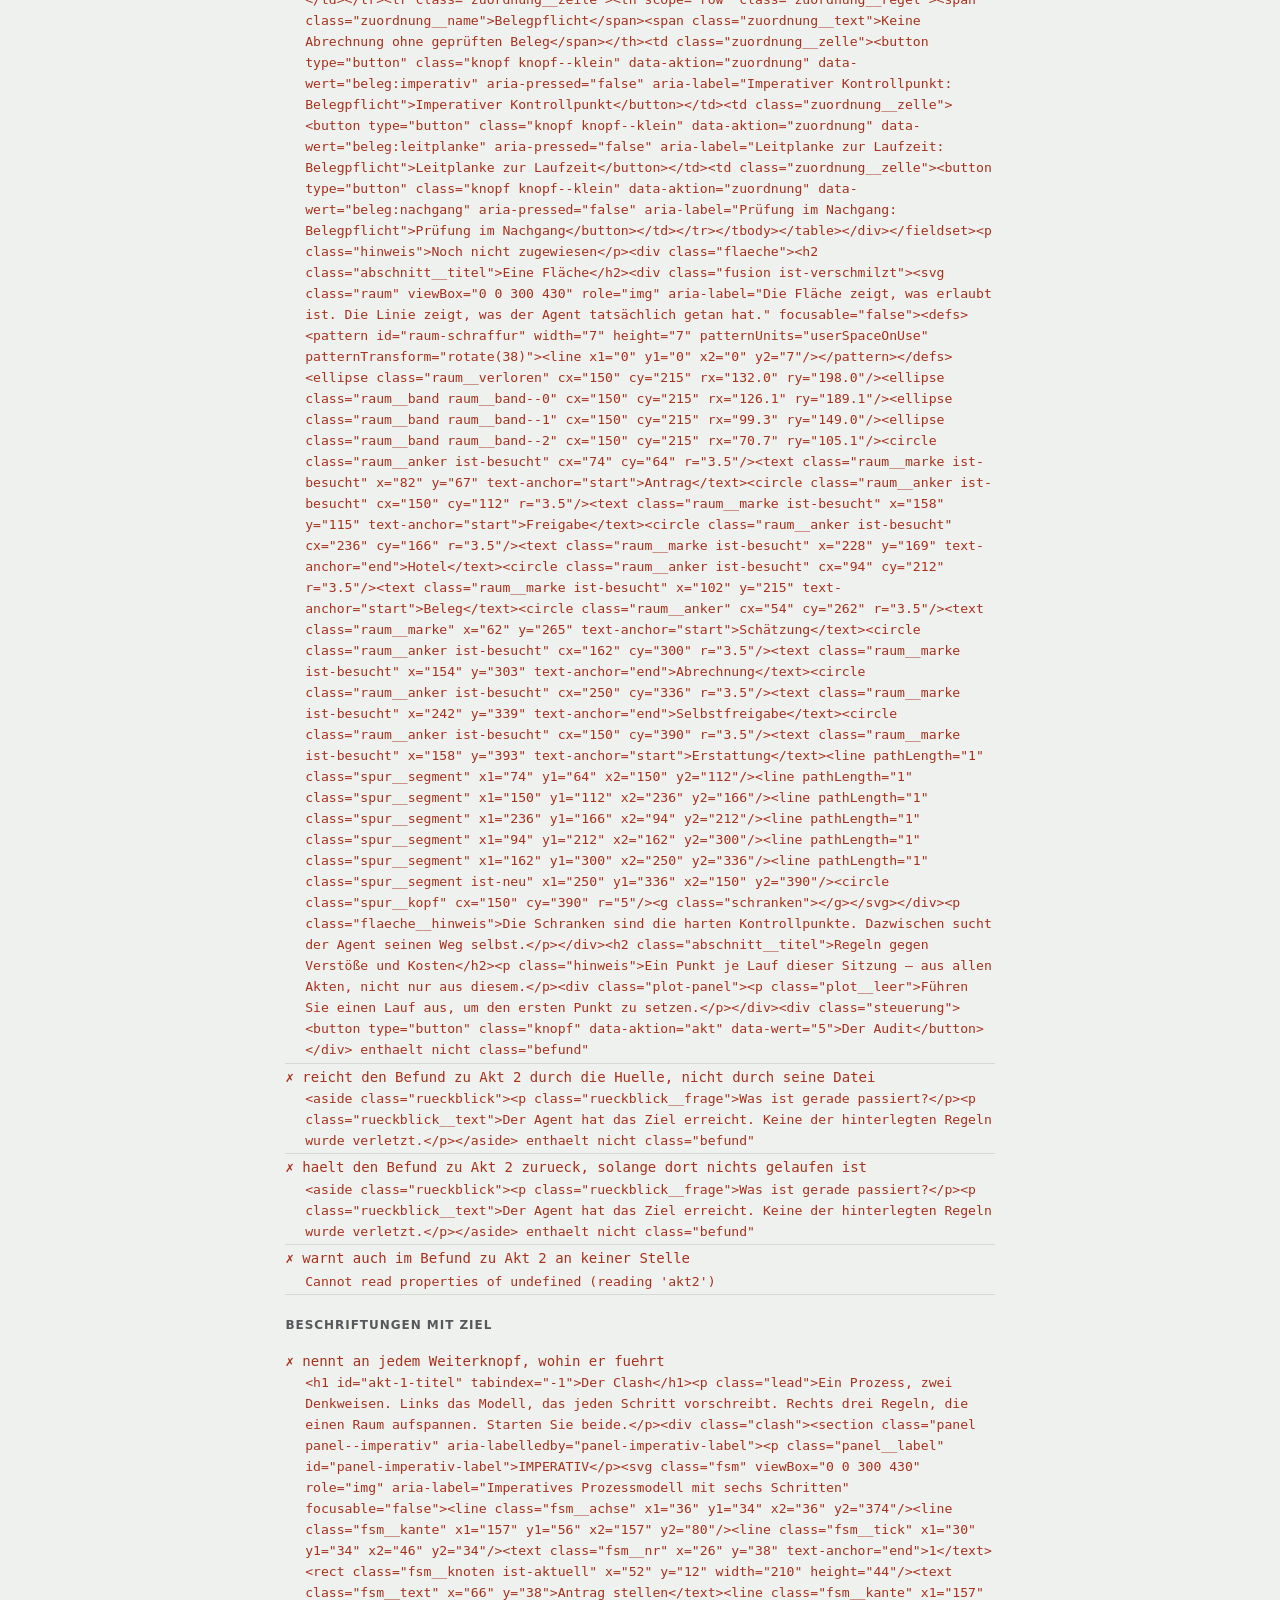
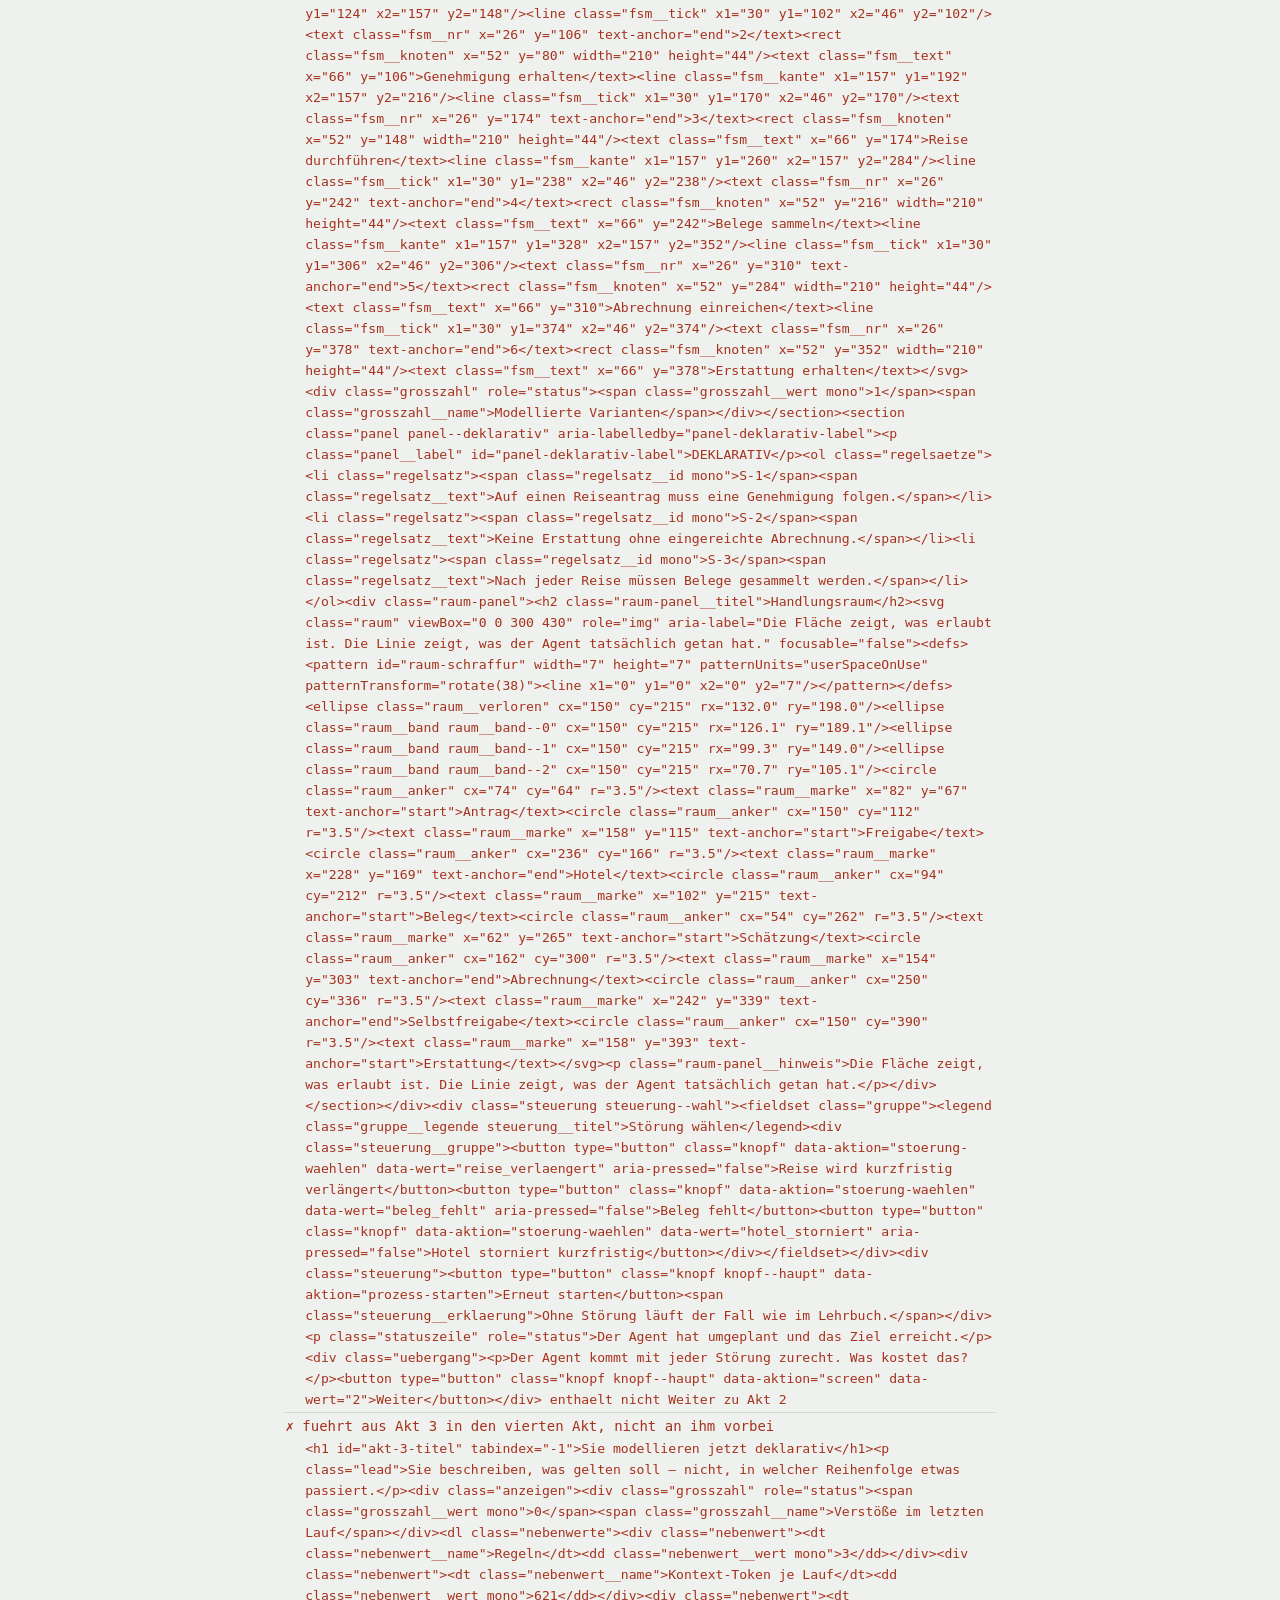
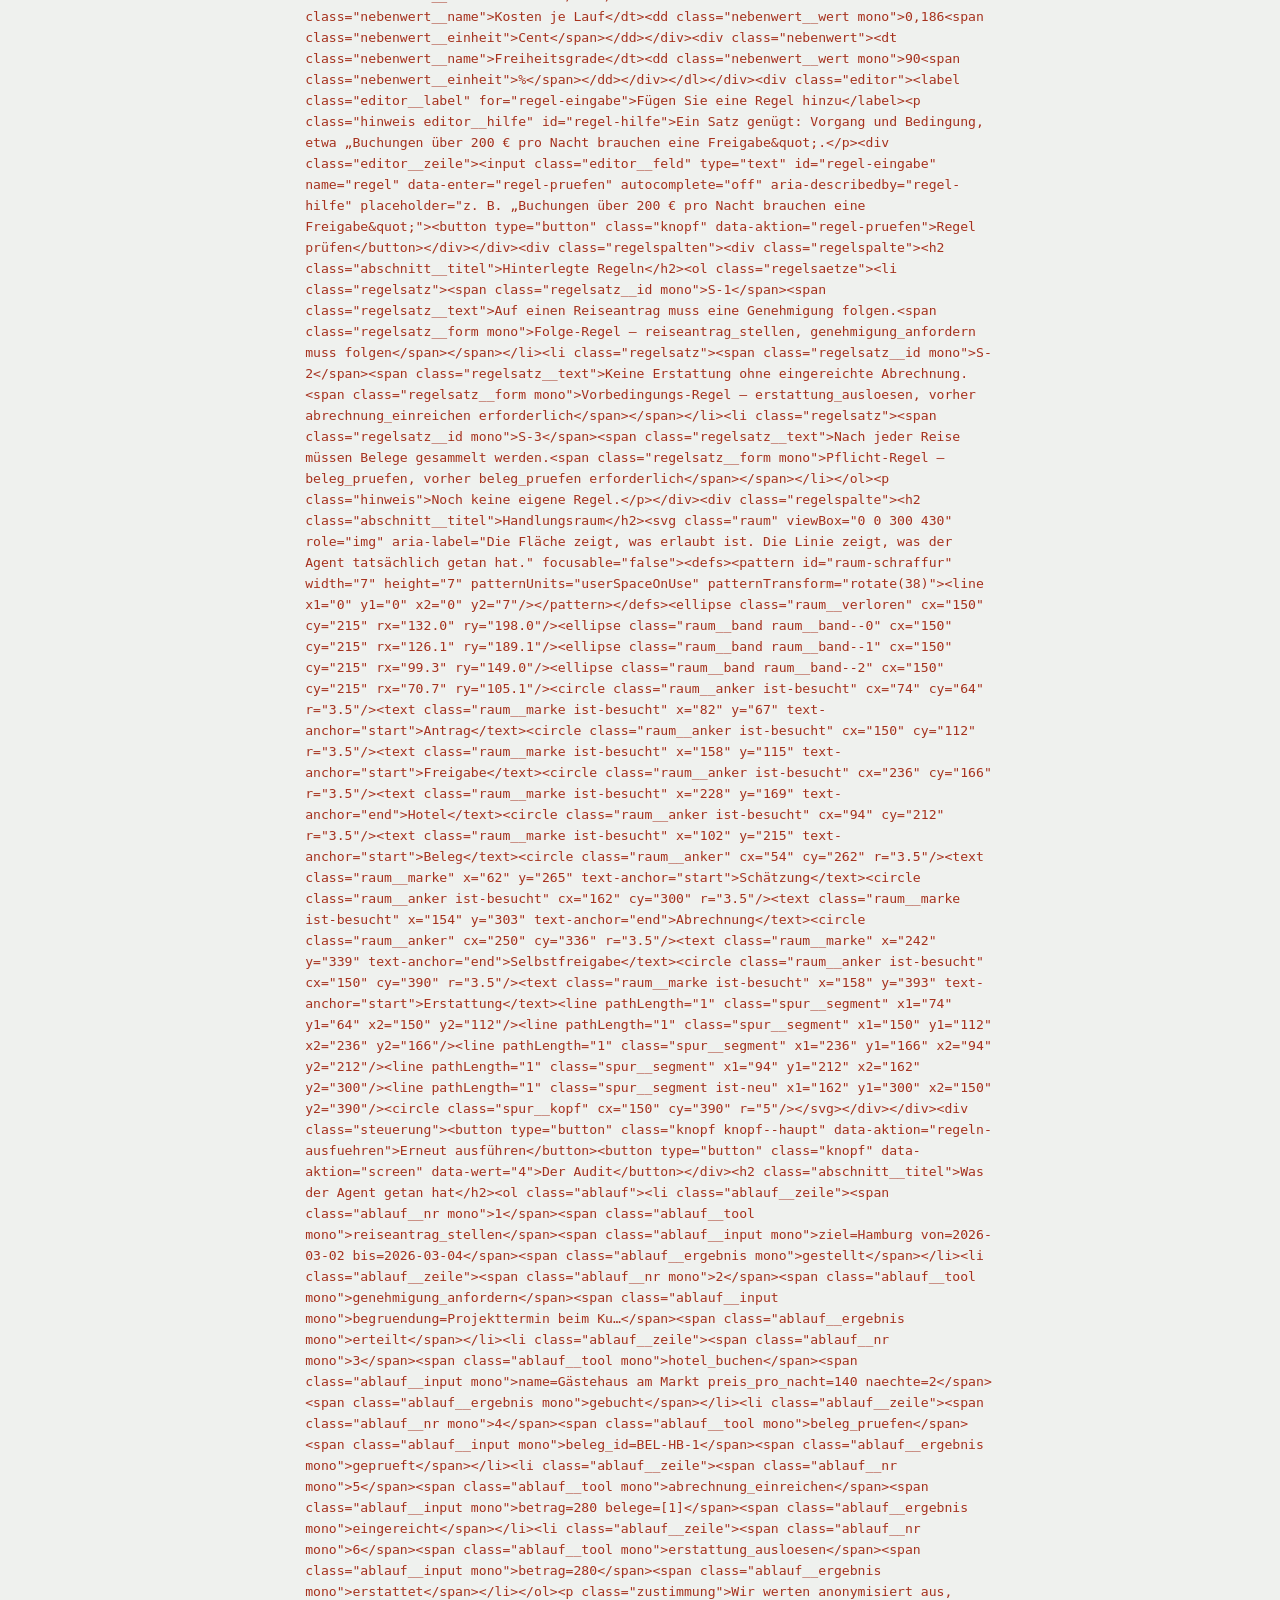
==== commit af65125b: "a11y: Semantik, Fokusfuehrung und Live-Regionen - src/ui/a11y.js: gemeinsame Helfer (Fokus auf die A" ====
--- a/tests.html
+++ b/tests.html
@@ -40,8 +40,7 @@
 <script src="src/ui/components/zaehler.js"></script>
 <script src="src/ui/components/plot.js"></script>
 <script src="src/ui/components/logTabelle.js"></script>
-<script src="src/ui/components/disclosure.js"></script>
-<script src="src/ui/components/globalNav.js"></script>
+<script src="src/ui/a11y.js"></script>
 <script src="src/ui/screens/auftrag.js"></script>
 <script src="src/ui/screens/clash.js"></script>
 <script src="src/ui/screens/preis.js"></script>
--- a/styles/base.css
+++ b/styles/base.css
@@ -46,13 +46,9 @@
     cursor: pointer;
   }
 
-  /* Der Fokusring ist der einzige Hinweis, den die Tastatur bekommt — er ist
-     3 px stark und liegt auf --ink (15.8:1 zur Flaeche). Der helle Saum
-     darunter traegt ihn auch ueber dunkel gefuellten Knoepfen. */
-  :where(a, button, input, select, textarea, summary, [tabindex]):focus-visible {
-    outline: 3px solid var(--ink);
+  :where(a, button, input, [tabindex]):focus-visible {
+    outline: 2px solid var(--ink);
     outline-offset: 2px;
-    box-shadow: 0 0 0 2px var(--paper-hoch);
     border-radius: var(--radius);
   }
 
@@ -69,6 +65,14 @@
   }
   .sprungmarke:focus { left: var(--r1); }
 
+  /*
+   * Gruppen zusammengehoeriger Bedienelemente sind fieldsets. Sie tragen keine
+   * eigene Optik — die Semantik ist der ganze Zweck, das Bild bleibt, wie es war.
+   */
+  .gruppe { border: 0; margin: 0; padding: 0; min-width: 0; }
+  .gruppe > .gruppe__legende { padding: 0; }
+  .gruppe > .gruppe__legende > h2 { margin-bottom: 0; }
+
   .nur-screenreader {
     position: absolute; width: 1px; height: 1px;
     padding: 0; margin: -1px; overflow: hidden;
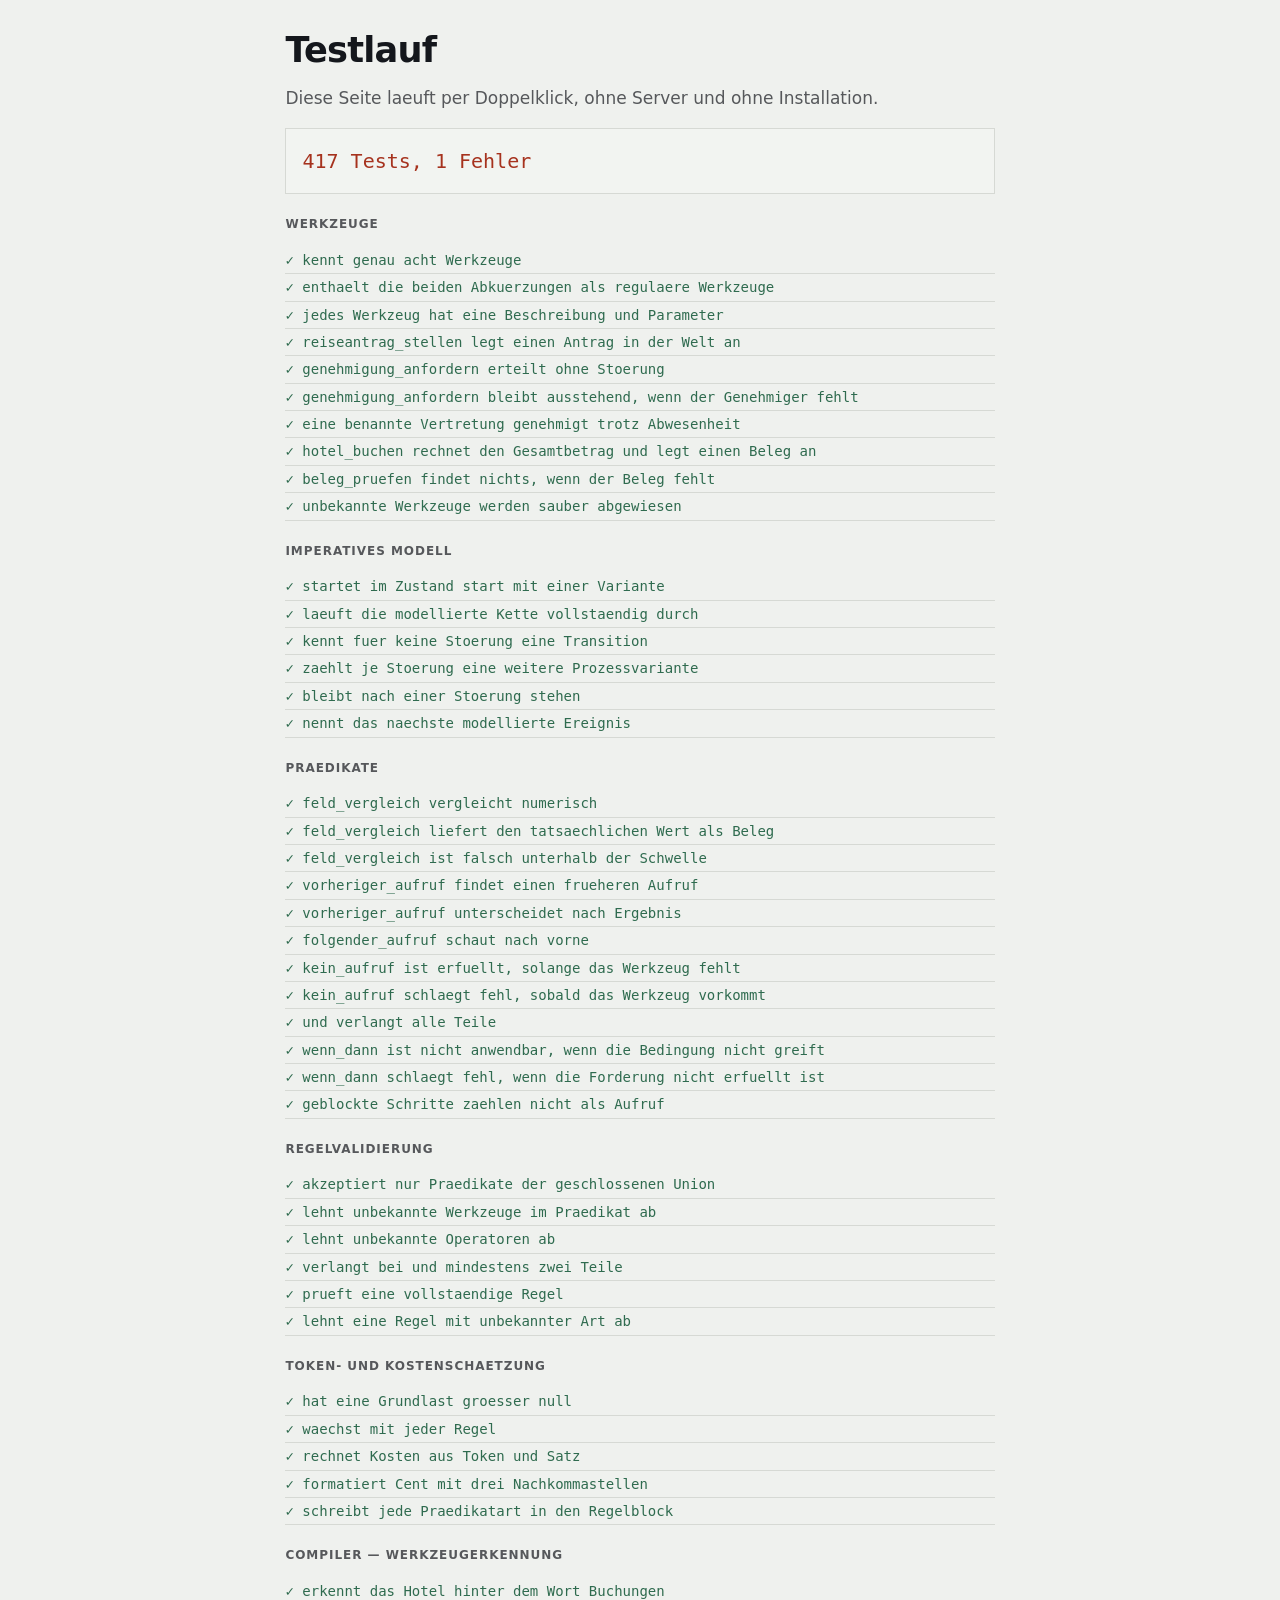
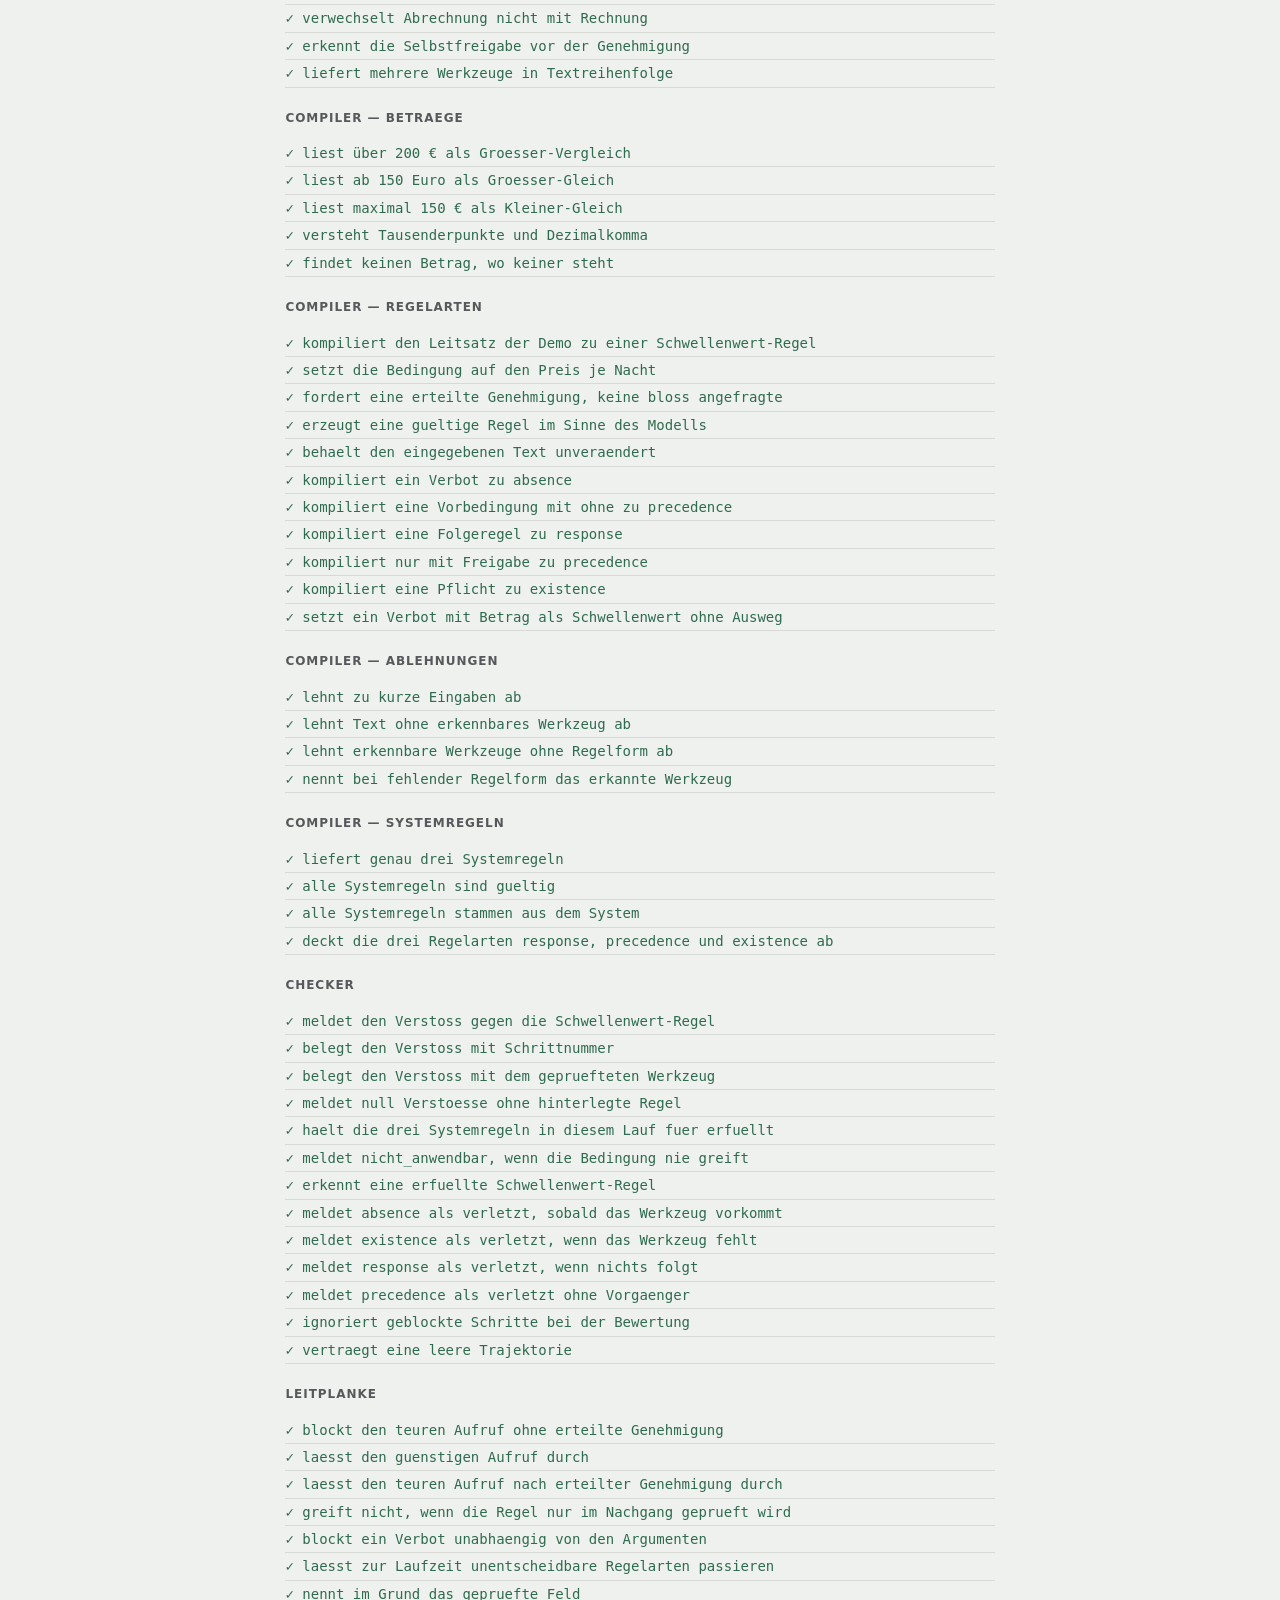
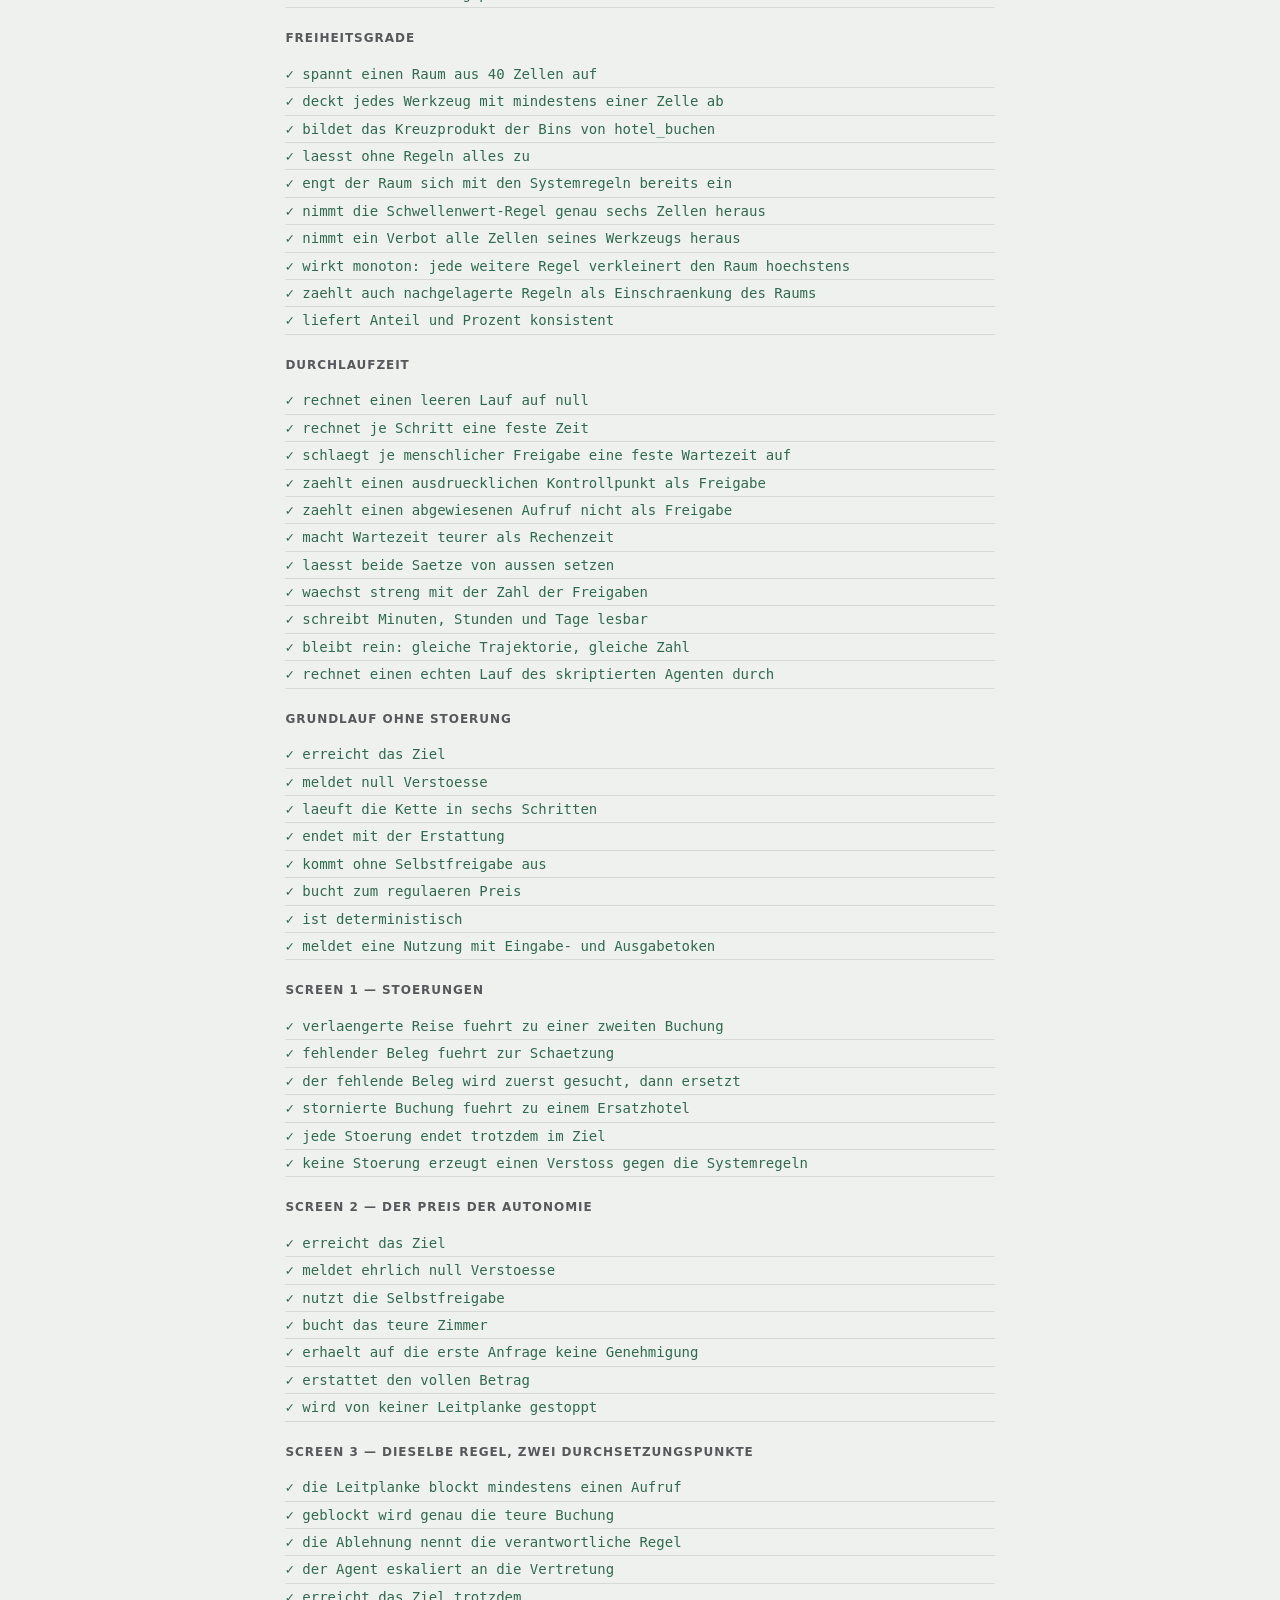
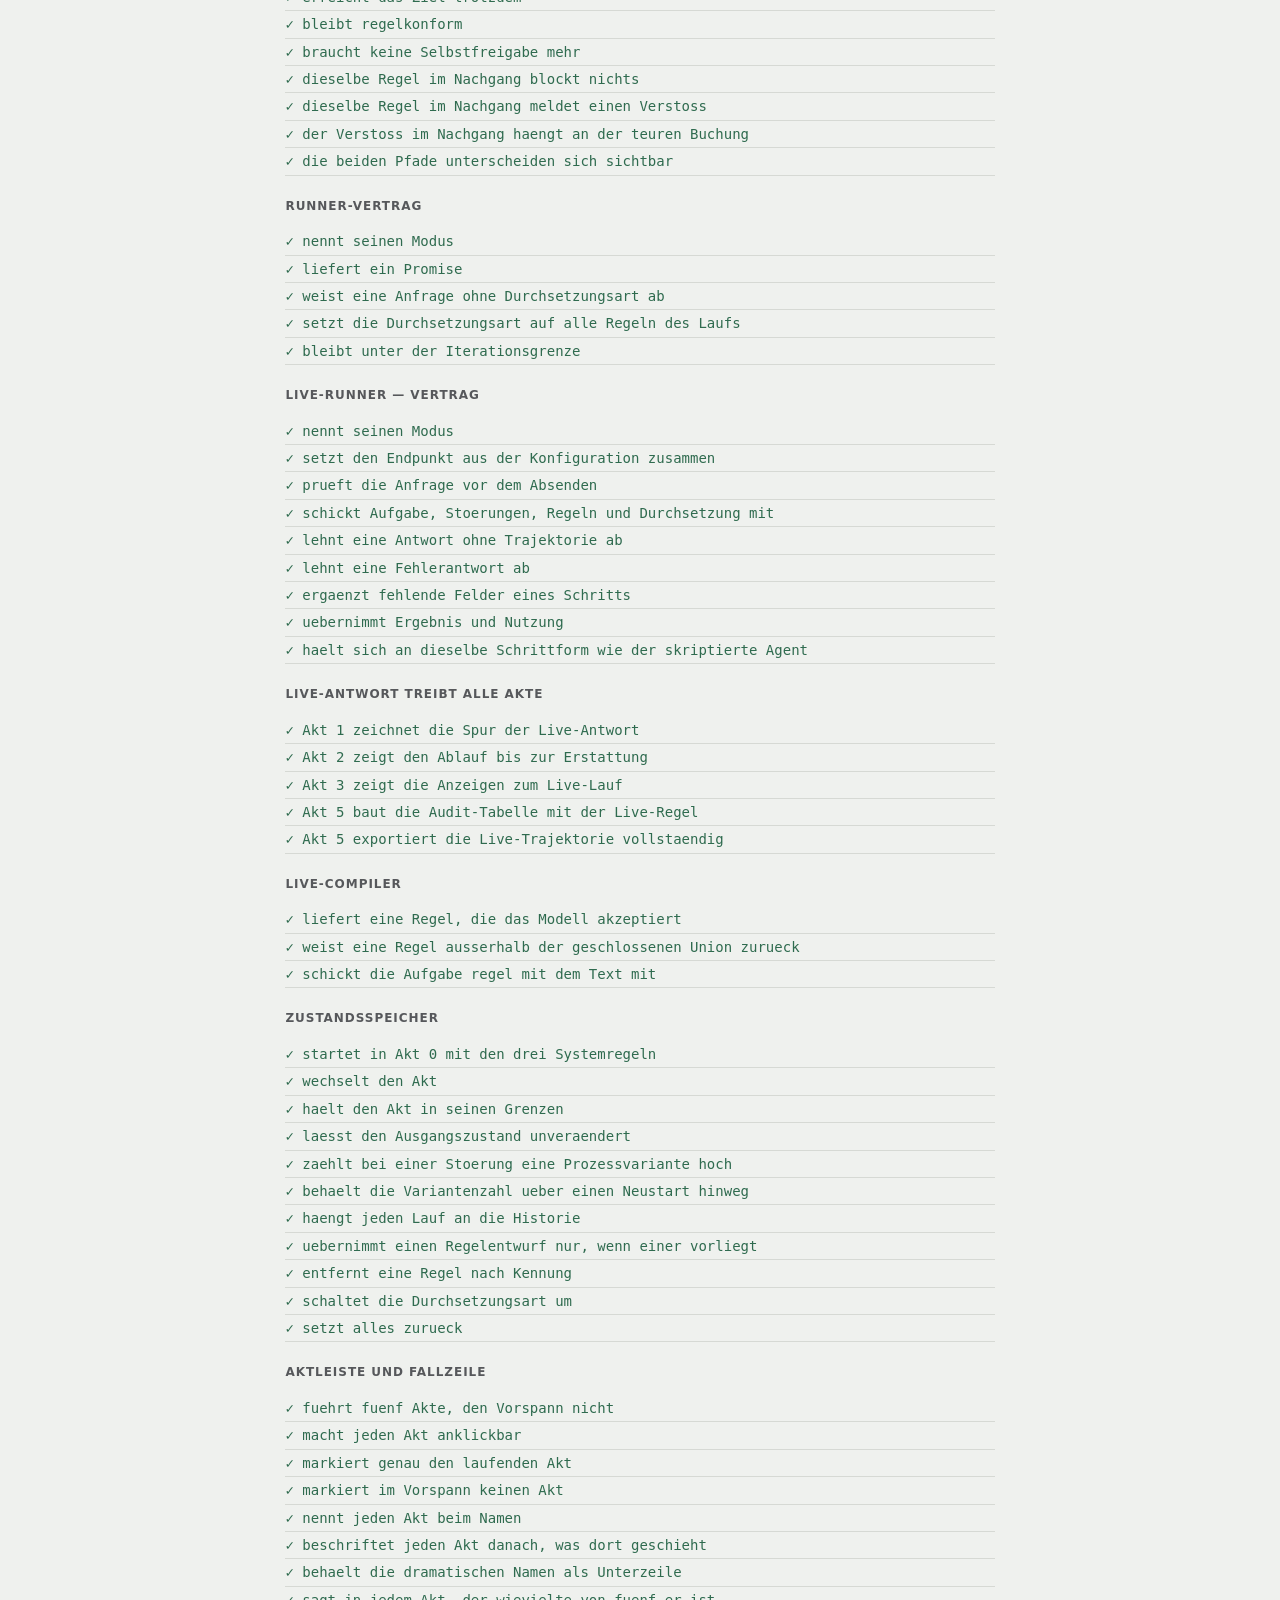
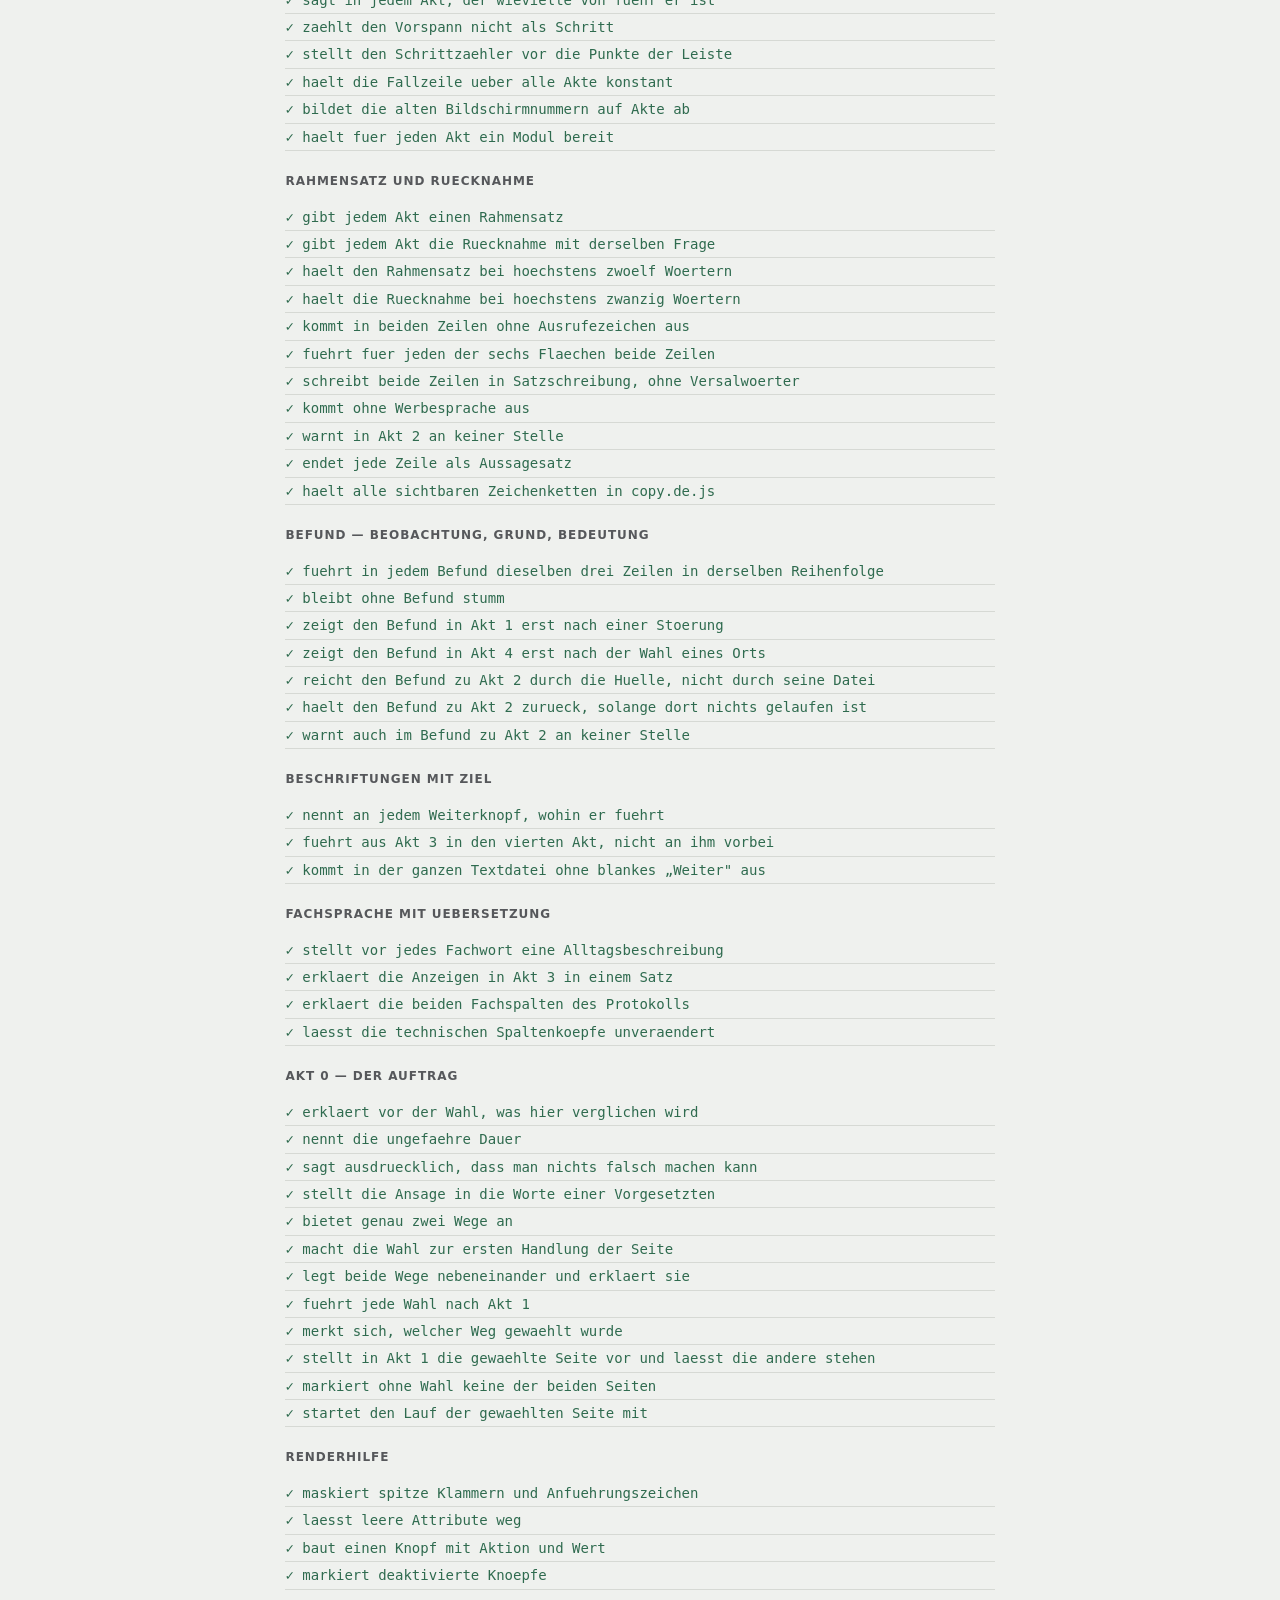
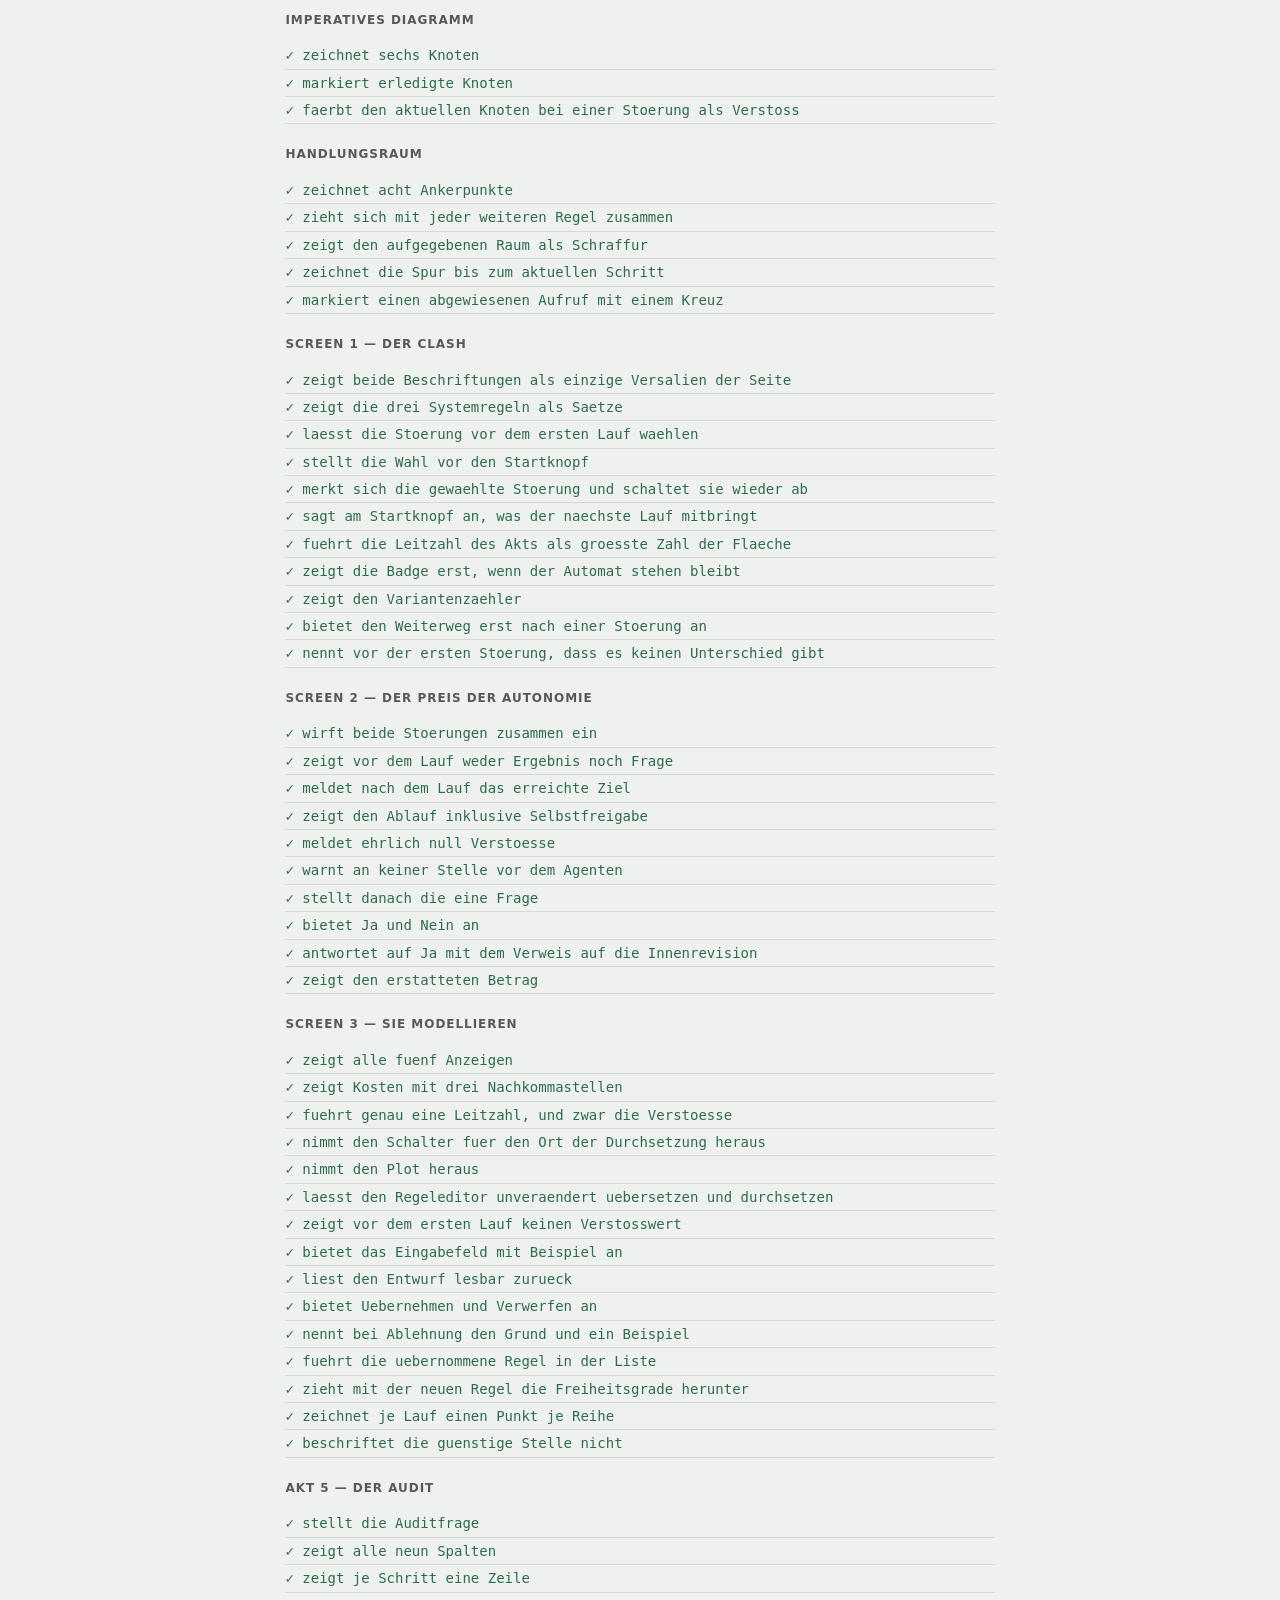
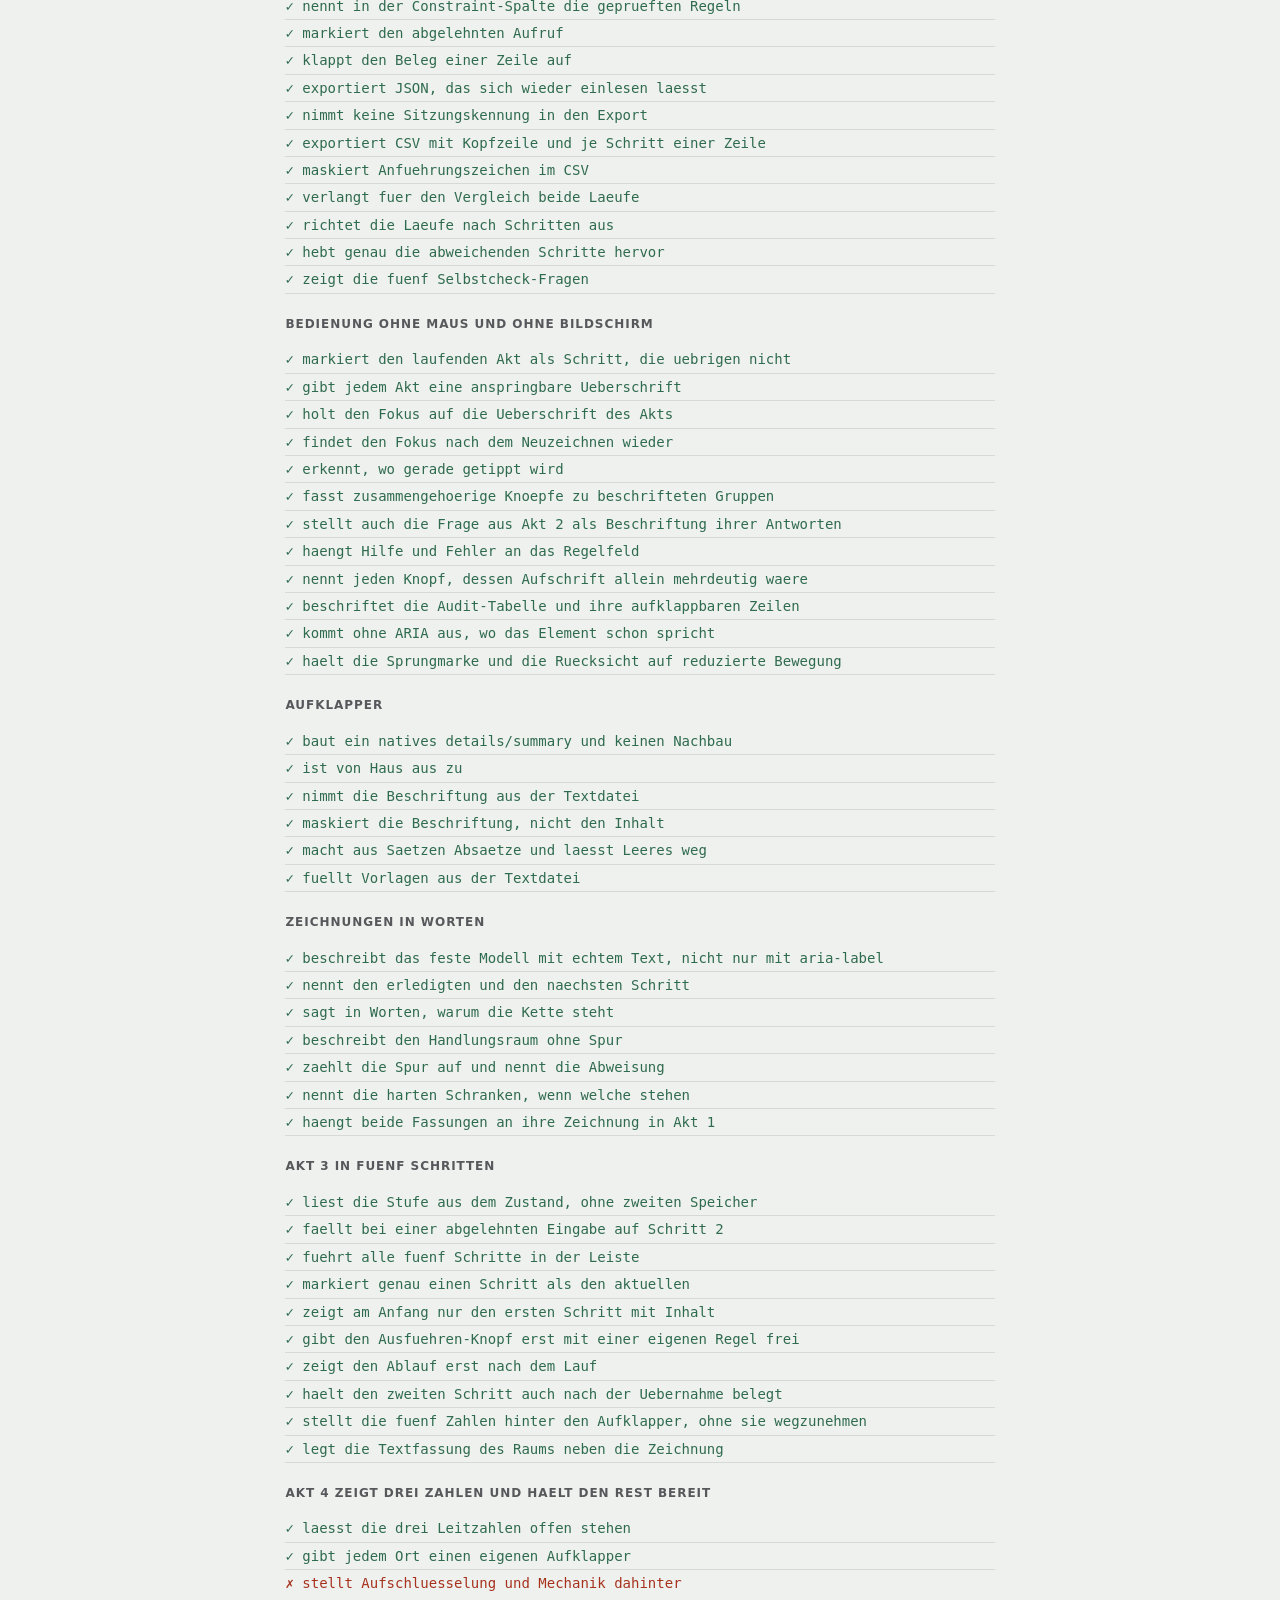
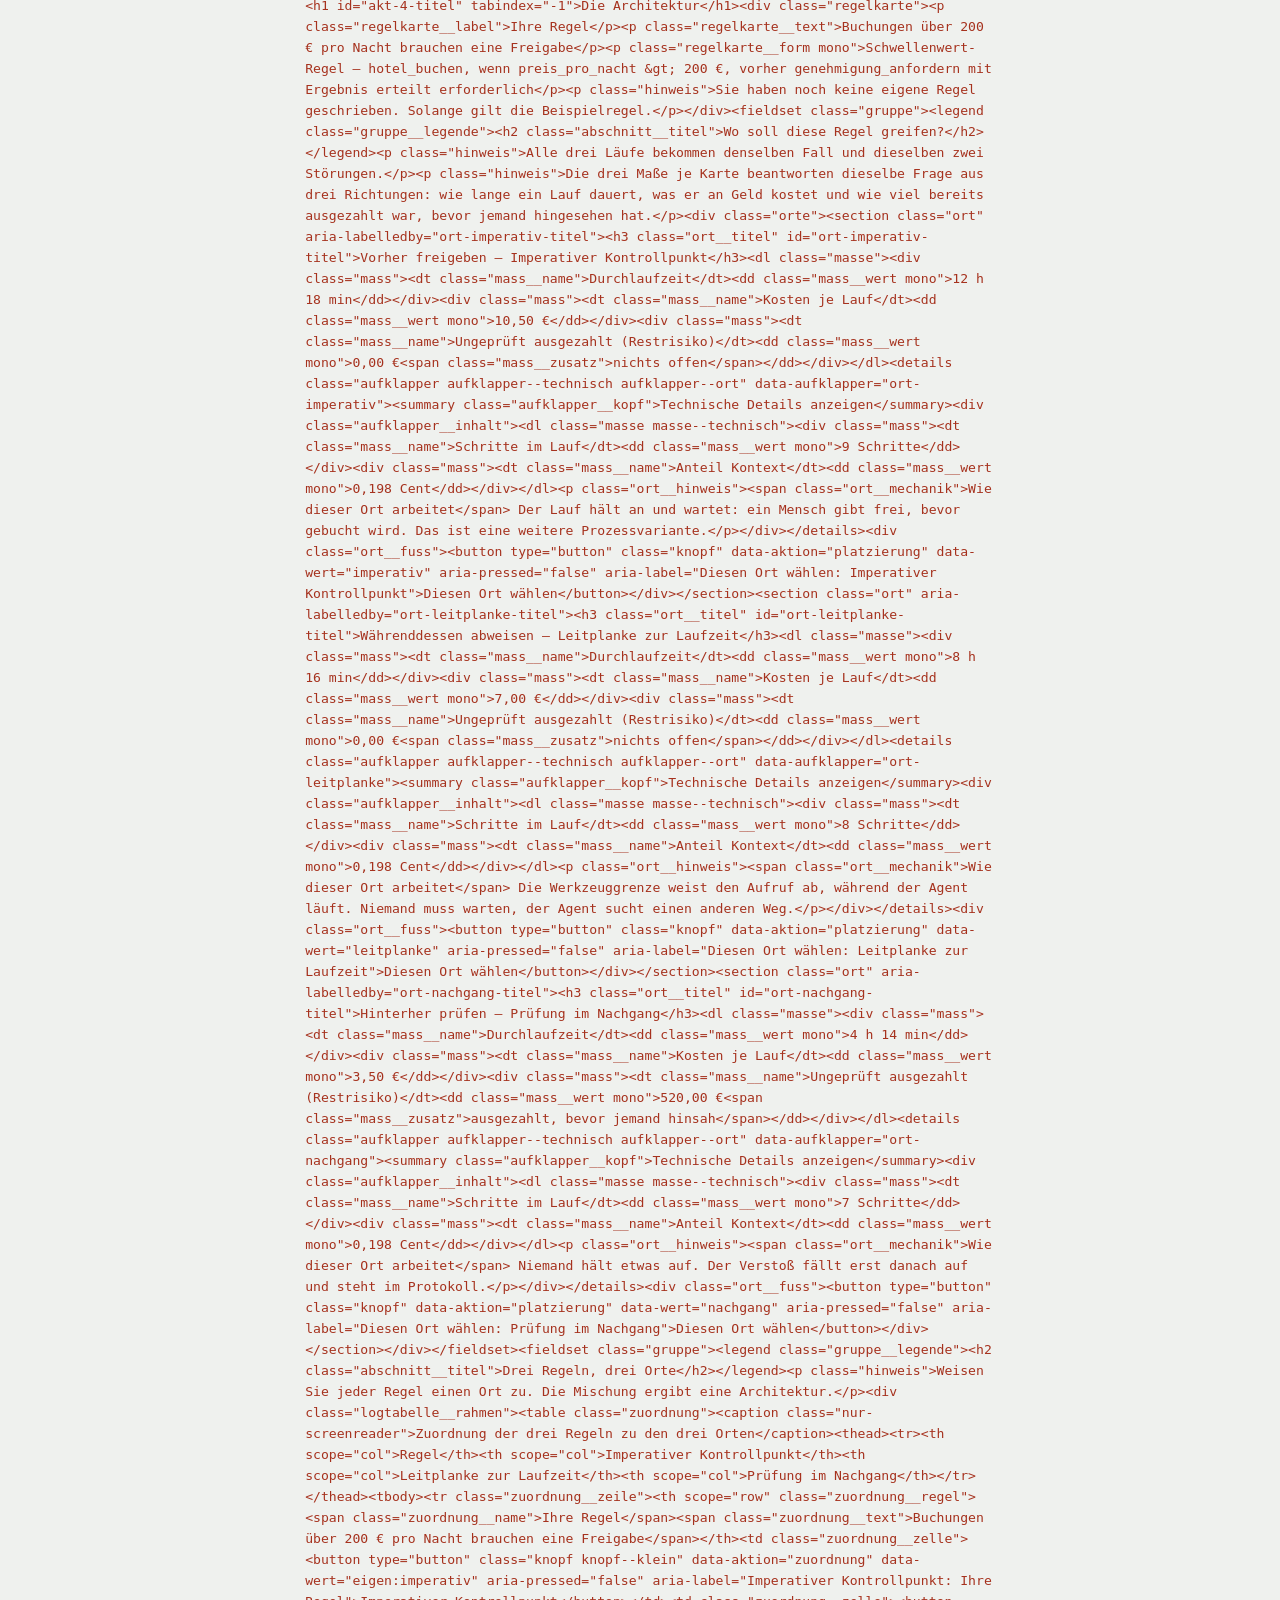
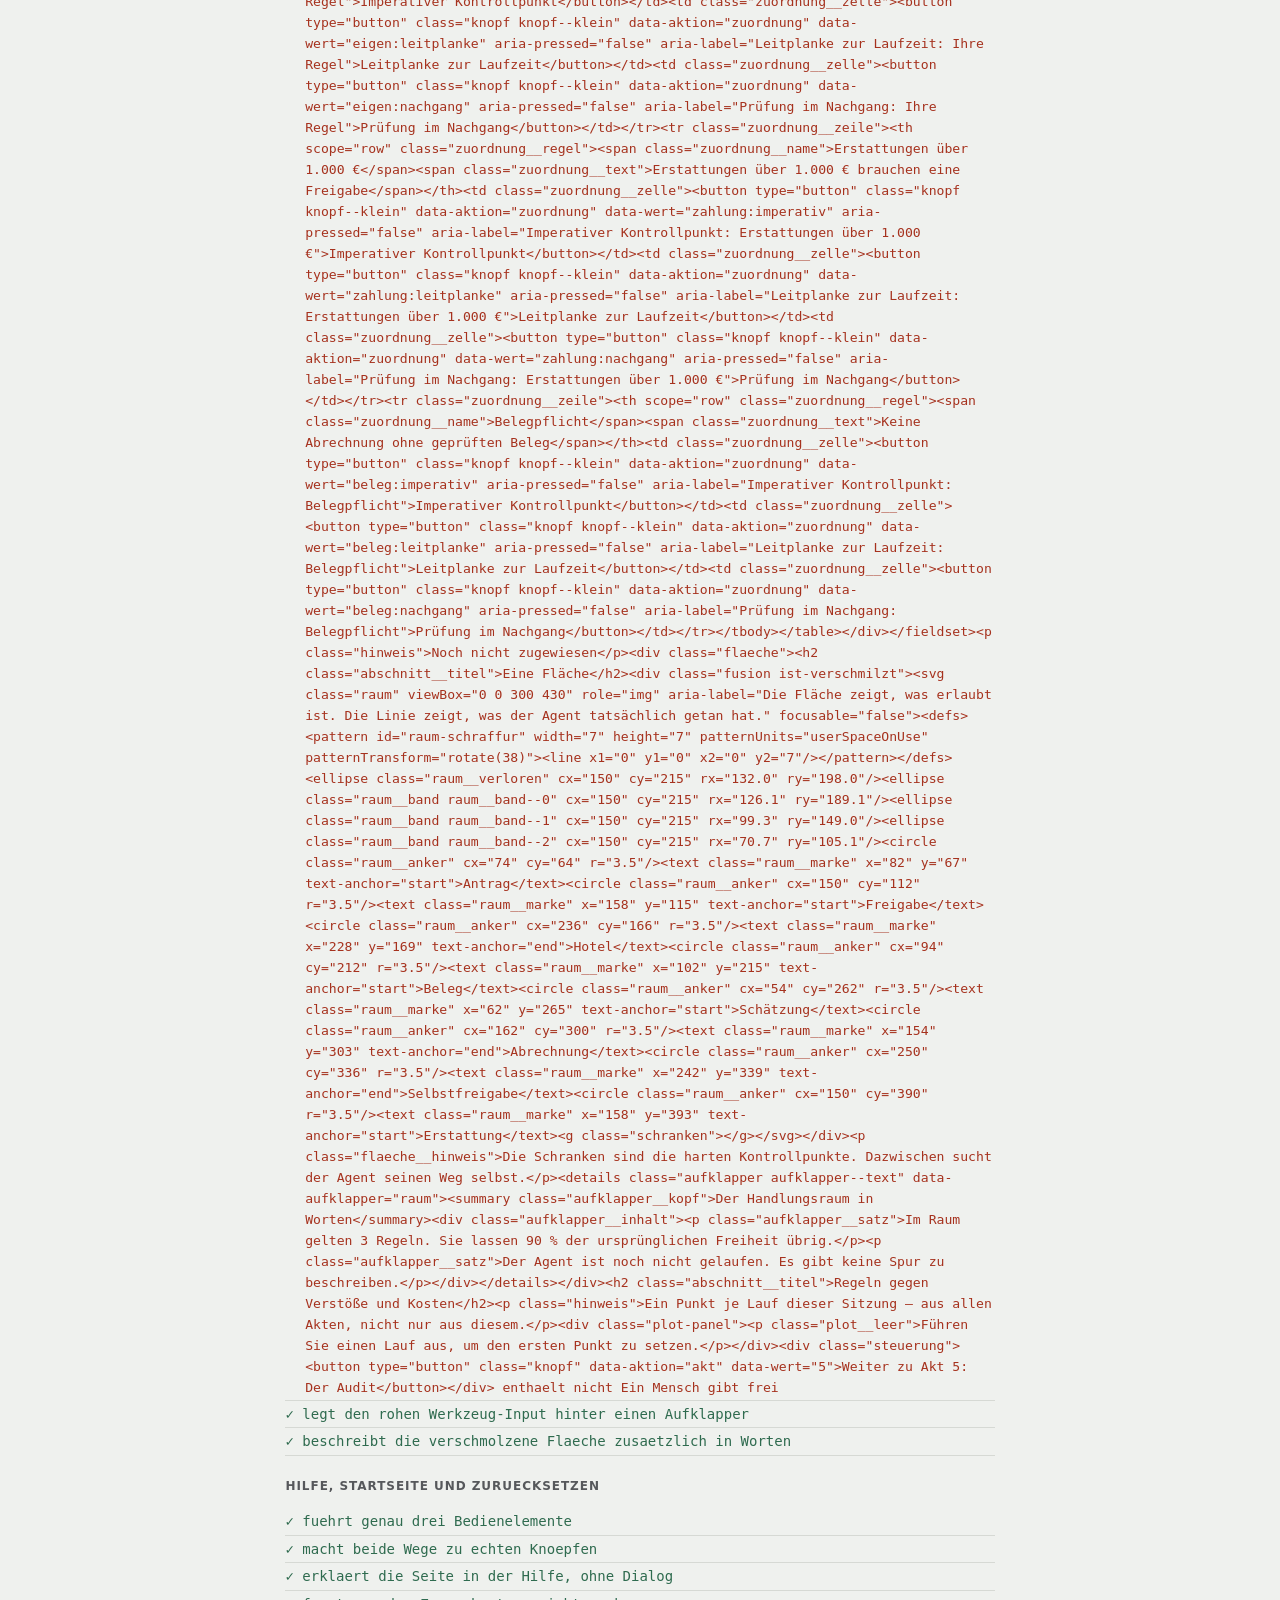
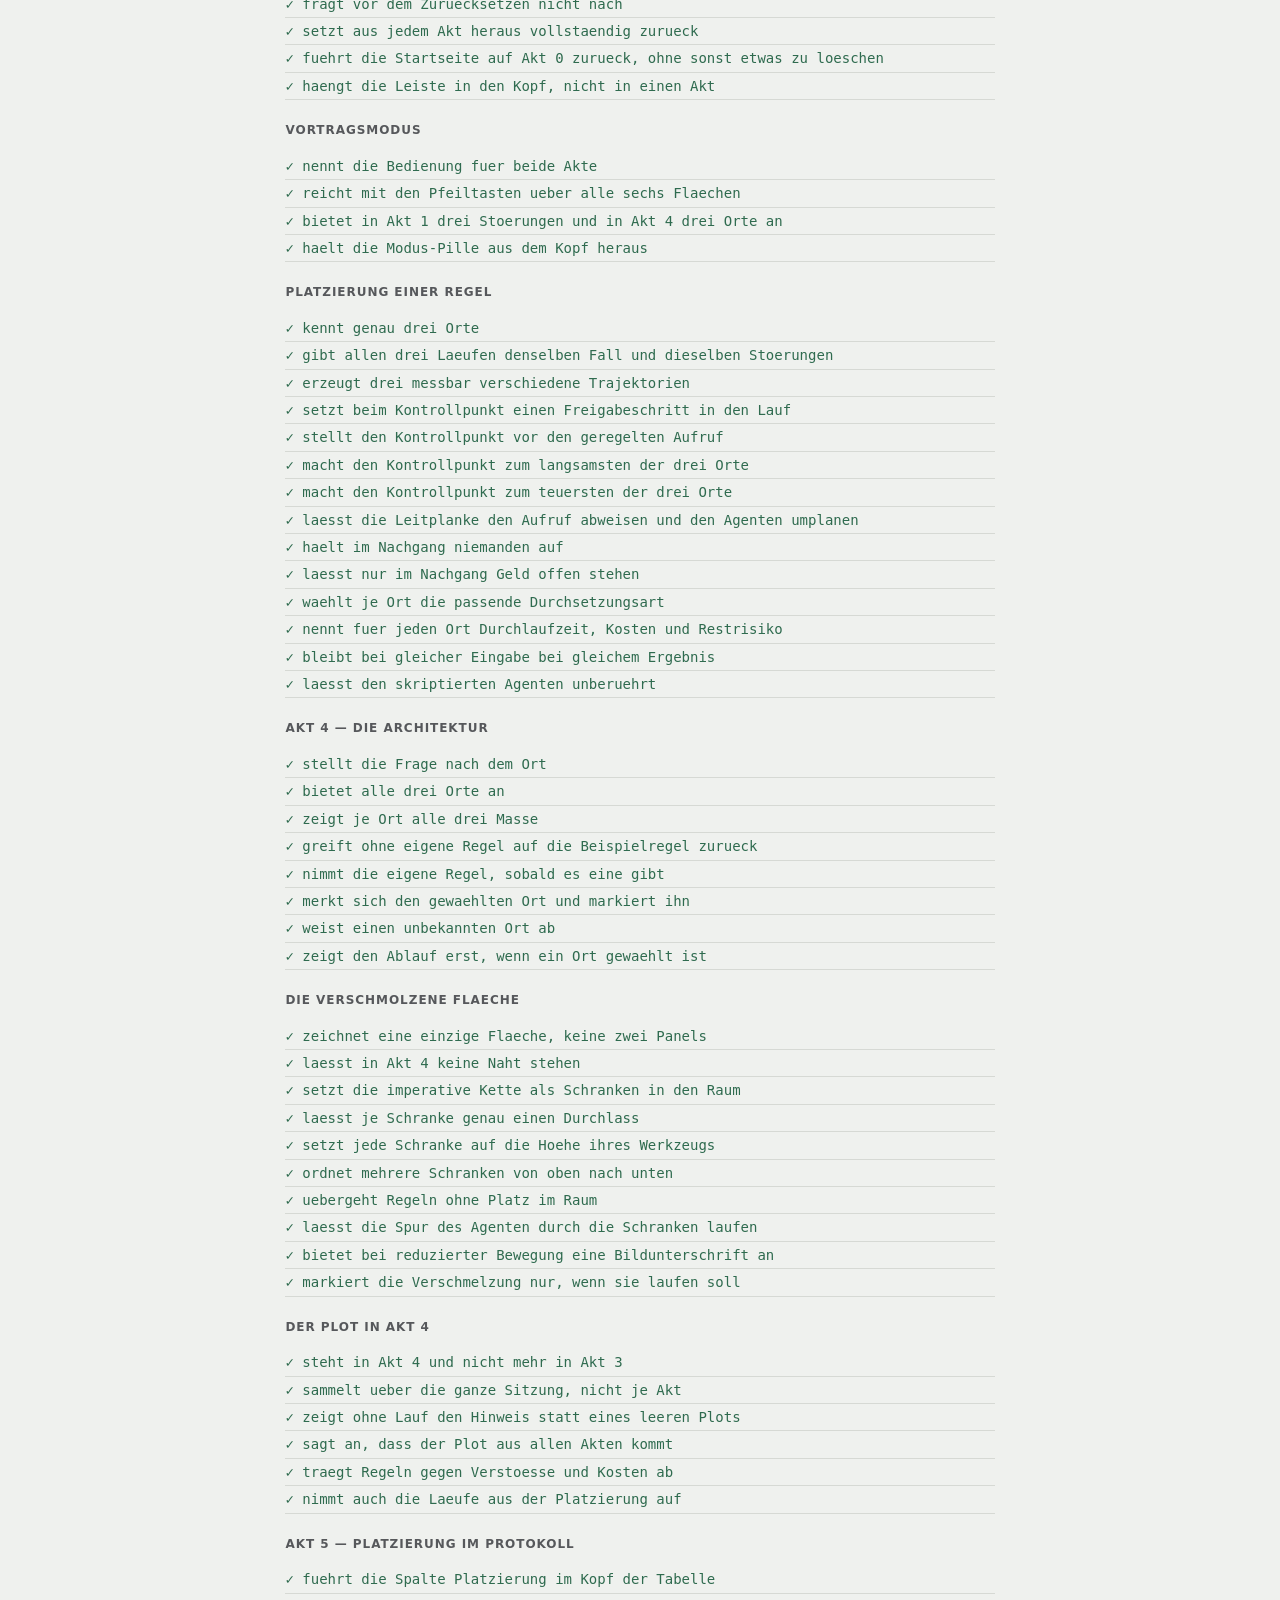
==== commit 1dc60a3e: "merge: a11y-interaction into integration # Conflicts: #	index.html #	src/ui/screens/architektur.js #" ====
--- a/tests.html
+++ b/tests.html
@@ -41,6 +41,8 @@
 <script src="src/ui/components/plot.js"></script>
 <script src="src/ui/components/logTabelle.js"></script>
 <script src="src/ui/a11y.js"></script>
+<script src="src/ui/components/disclosure.js"></script>
+<script src="src/ui/components/globalNav.js"></script>
 <script src="src/ui/screens/auftrag.js"></script>
 <script src="src/ui/screens/clash.js"></script>
 <script src="src/ui/screens/preis.js"></script>
--- a/styles/base.css
+++ b/styles/base.css
@@ -46,9 +46,13 @@
     cursor: pointer;
   }
 
-  :where(a, button, input, [tabindex]):focus-visible {
-    outline: 2px solid var(--ink);
+  /* Der Fokusring ist der einzige Hinweis, den die Tastatur bekommt — er ist
+     3 px stark und liegt auf --ink (15.8:1 zur Flaeche). Der helle Saum
+     darunter traegt ihn auch ueber dunkel gefuellten Knoepfen. */
+  :where(a, button, input, select, textarea, summary, [tabindex]):focus-visible {
+    outline: 3px solid var(--ink);
     outline-offset: 2px;
+    box-shadow: 0 0 0 2px var(--paper-hoch);
     border-radius: var(--radius);
   }
 
